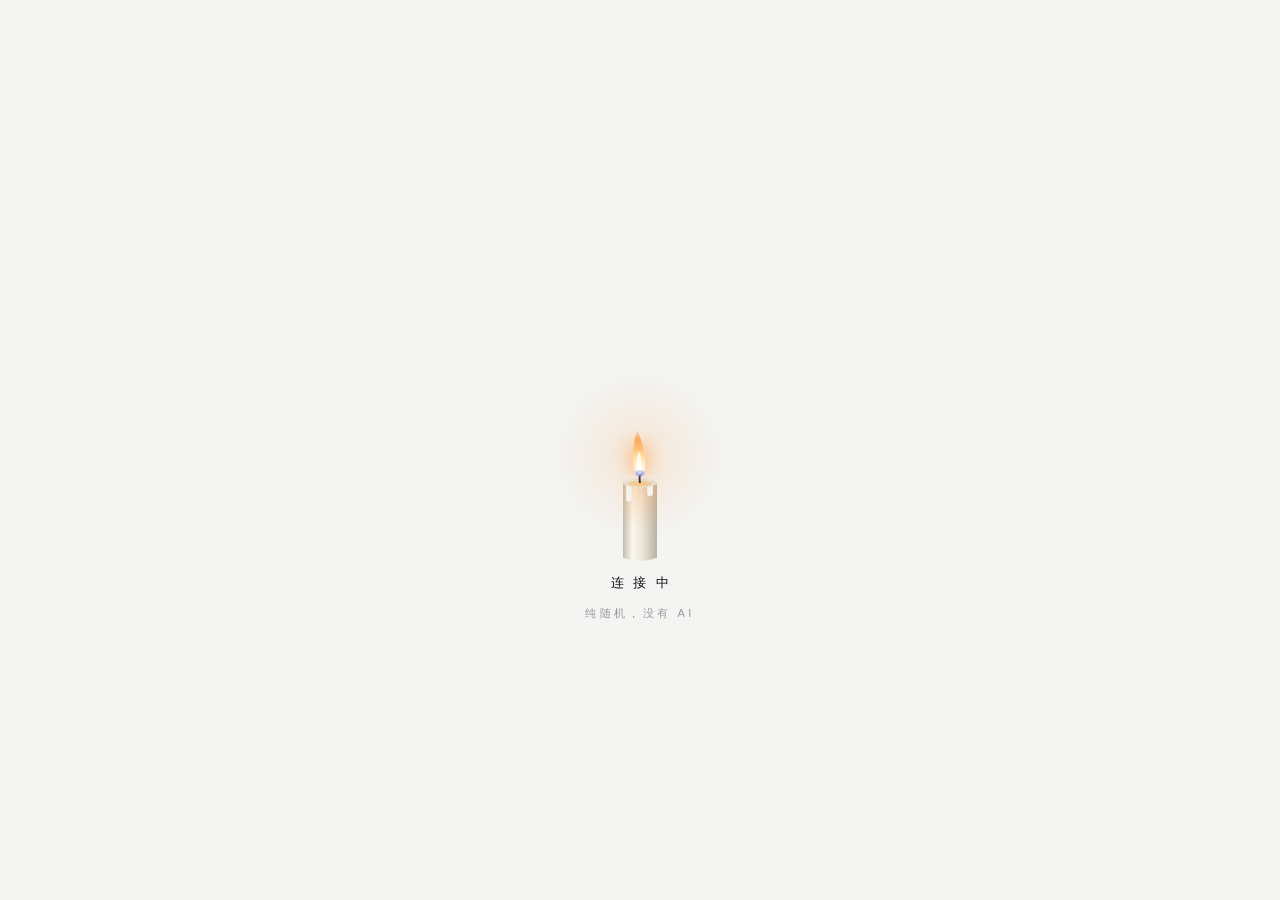
==== app/index.html @ d77e94dd "fix: 补齐 index.html 中 pageStarmap 结构并为 starmap.js 增加健壮性空值防护" ====
<!DOCTYPE html>
<html lang="zh-CN">
<head>
<meta charset="utf-8">
<meta name="viewport" content="width=device-width, initial-scale=1, viewport-fit=cover">
<meta name="theme-color" content="#f4f4f2">
<title>显影 · 传讯字卡</title>
<link rel="icon" href="data:,">
<link rel="stylesheet" href="./css/theme.css">
<link rel="stylesheet" href="./css/base.css">
<link rel="stylesheet" href="./css/anim.css">
<link rel="stylesheet" href="./css/page-decks.css">
<link rel="stylesheet" href="./css/page-settings.css">
<link rel="stylesheet" href="./css/gift-card.css">
<link rel="stylesheet" href="./css/page-chat.css">
<link rel="stylesheet" href="./css/page-starmap.css">
</head>
<body>

<canvas id="bg"></canvas>
<canvas id="dust"></canvas>
<div id="grain"></div>

<div id="app">
  <section class="page" data-page="chat" id="pageChat" tabindex="-1">
    <div class="col">
      <header class="top">
        <button class="tbtn" id="btnStarmap" type="button" aria-label="查看星图与历史">星图</button><span id="sessNo">No.----</span>
        <span class="sp"></span>
        <button class="tbtn" id="btnReveal" type="button" aria-label="按住显影" aria-pressed="false">显影</button>
        <button class="tbtn" id="btnSendAway" type="button">送走</button>
        <button class="tbtn" id="btnTheme" type="button" aria-label="切换深浅色"><i class="moon"></i></button>
        <button class="tbtn" id="btnSettings" type="button">设置</button>
      </header>
      <div class="stage">
        <div class="scroll">
          <div class="inner">
            <div class="hist" id="hist"></div>
            <div class="now" id="now">
              <div class="gaze-ripple-wrap" id="gazeRipples" aria-hidden="true">
                <div class="rip r1"></div>
                <div class="rip r2"></div>
                <div class="rip r3"></div>
              </div>
              <input class="say-in" id="say" type="text" autocomplete="off" aria-label="在板上书写">
              <div class="line" id="line"></div>
              <div class="my-draft" id="myDraft" hidden></div>
            </div>
          </div>
        </div>
        <div class="cw"><canvas id="cvCandle"></canvas></div>
      </div>
      <div class="pend" id="pend"></div>
      <div class="ctl">
        <button class="cb" id="btnPlace" type="button" disabled>放上板</button>
        <i class="sep"></i>
        <button class="cb" id="btnHand" type="button" disabled>递出</button>
      </div>
    </div>
  </section>

  <section class="page" data-page="settings" id="pageSettings" tabindex="-1" hidden>
    <div class="col">
      <header class="s-bar">
        <button class="tbtn" id="btnBack" type="button">返回</button>
        <span class="s-title">设置</span>
      </header>
      <div class="s-scroll">
        <div class="s-inner" id="settingsBody"></div>
      </div>
    </div>
  </section>

  <section class="page" data-page="decks" id="pageDecks" tabindex="-1" hidden>
    <div class="col">
      <header class="s-bar">
        <button class="tbtn" id="btnDecksBack" type="button">返回</button>
        <span class="s-title">牌堆</span>
        <span class="sp"></span>
        <button class="tbtn" id="btnDecksTheme" type="button" aria-label="切换深浅色"><i class="moon"></i></button>
      </header>
      <div class="d-scroll">
        <div class="d-inner">
          <div class="sum" id="deckSum"></div>
          <div id="deckList"></div>
        </div>
      </div>
    </div>
  </section>

  <section class="page" data-page="starmap" id="pageStarmap" tabindex="-1" hidden>
    <div class="col">
      <header class="s-bar">
        <button class="tbtn" id="btnStarmapBack" type="button">返回</button>
        <span class="s-title">星图 · 历史</span>
        <span class="sp"></span>
        <button class="tbtn" id="btnStarmapTheme" type="button" aria-label="切换深浅色"><i class="moon"></i></button>
      </header>
      <div class="starmap-stage" id="starmapStage">
        <canvas id="smCanvas" class="sm-canvas"></canvas>
        <div class="sm-empty" id="smEmpty" hidden>还没有留下历史星尘<br><small>完成一次会话并「送走」后，光点将在这里显影成星</small></div>
        <div class="sm-foot" id="smFoot">
          <div class="sm-legend">
            <span>光点大小 ＝ 消息数</span>
            <i class="sep"></i>
            <span>越亮越近</span>
          </div>
        </div>
      </div>
      <div class="sm-card" id="smCard" hidden>
        <div class="sm-ch">
          <span class="sm-cno" id="smCno">No.----</span>
          <span class="sp"></span>
          <button class="tbtn" id="smCardClose" type="button">收起</button>
        </div>
        <div class="sm-meta" id="smMeta">2026.11.26 · 14:00</div>
        <div class="sm-sub" id="smSub">共 12 段 · 字卡</div>
        <div class="sm-actions">
          <button class="cb" id="smBtnView" type="button">查看全篇</button>
          <i class="sep"></i>
          <button class="cb" id="smBtnReplay" type="button">回放重现</button>
        </div>
      </div>
    </div>
  </section>
</div>

<div class="ov" id="ovPaste" role="dialog" aria-modal="true" aria-labelledby="pTitle" hidden>
  <div class="ovc">
    <div class="ov-top">
      <span class="ov-ttl" id="pTitle">粘贴导入<small id="pDeck">· 字卡</small></span>
      <span class="ov-sp"></span>
      <button class="ov-tbtn" id="pCancel" type="button">取消</button>
    </div>
    <div class="hint">一行一张，空行忽略；也可贴 JSON</div>
    <textarea class="ta" id="pta" spellcheck="false" placeholder="把字贴在这里" aria-label="粘贴内容"></textarea>
    <div class="fb" id="pFb"></div>
    <div class="ctl">
      <button class="cb" id="pReplace" type="button" disabled>替换现有</button>
      <button class="cb solid" id="pAppend" type="button" disabled>追加</button>
    </div>
  </div>
</div>

<div class="ov" id="ovImg" role="dialog" aria-modal="true" aria-labelledby="iTitle" hidden>
  <div class="ovc">
    <div class="ov-top">
      <span class="ov-ttl" id="iTitle">选图导入<small id="iDeck">· 字卡</small></span>
      <span class="ov-sp"></span>
      <button class="ov-tbtn" id="iCancel" type="button">取消</button>
    </div>
    <div class="hint">图片只存在这台设备里</div>
    <div class="cnt"><span id="iCnt">已选 0 张</span><small>最多 60 张</small></div>
    <div class="gw"><div id="iGrid"><button class="add" id="iAdd" type="button"><span>选图</span></button></div></div>
    <div class="ctl">
      <button class="cb" id="iReplace" type="button" disabled>替换现有</button>
      <button class="cb solid" id="iAppend" type="button" disabled>追加</button>
    </div>
  </div>
</div>
<div class="ov" id="ovGift" role="dialog" aria-modal="true" aria-labelledby="gTitle" hidden>
  <div class="ovc">
    <div class="ov-top">
      <span class="ov-ttl" id="gTitle">加一张礼物<small>· 特殊卡</small></span>
      <span class="ov-sp"></span>
      <button class="ov-tbtn" id="gCancel" type="button">取消</button>
    </div>
    <div class="gscroll">
      <div class="flbl"><span>选一个图形</span><span id="gPick">已选：花束</span></div>
      <div class="igrid" id="gGrid" role="radiogroup" aria-label="礼物预设图形"></div>
      <div class="flbl"><span>名字</span><span id="gNameCnt">0 / 12</span></div>
      <input class="inp" id="gName" type="text" placeholder="花束" aria-label="礼物名字" spellcheck="false">
      <div class="flbl"><span>含义</span><span id="gMeanCnt">0 / 200</span></div>
      <textarea class="ta gift-ta" id="gMeaning" placeholder="写给这张卡的一句话" aria-label="礼物含义" spellcheck="false"></textarea>
      <div class="fsub"><span>只有你自己看得到</span></div>
      <div class="fb" id="gFb"></div>
    </div>
    <div class="ctl">
      <button class="cb solid" id="gAppend" type="button" disabled>追加</button>
    </div>
  </div>
</div><input type="file" id="iFile" accept="image/*" multiple hidden>

<div class="ov" id="ovAll" role="dialog" aria-modal="true" aria-labelledby="aTitle" hidden>
  <div class="ovc">
    <div class="ov-top">
      <span class="ov-ttl" id="aTitle">全部卡牌<small id="aDeck">· 字卡</small></span>
      <span class="ov-sp"></span>
      <button class="ov-tbtn" id="aClose" type="button">关闭</button>
    </div>
    <div class="cnt"><span id="aCnt">共 0 张</span><small>按导入顺序</small></div>
    <div class="gw" id="aList"></div>
  </div>
</div>

<div class="ov" id="ovSession" role="dialog" aria-modal="true" aria-labelledby="sessTitle" hidden>
  <div class="ovc">
    <div class="ov-top">
      <span class="ov-ttl" id="sessTitle">会话详情</span>
      <span class="ov-sp"></span>
      <button class="ov-tbtn" id="sessClose" type="button">关闭</button>
    </div>
    <div class="sess-replay-bar" id="sessReplayBar" hidden>
      <button class="sess-play-btn" id="sessPlayBtn" type="button">播放</button>
      <div class="sess-track" id="sessTrack">
        <div class="sess-fill" id="sessFill"></div>
        <div class="sess-knob" id="sessKnob"></div>
      </div>
      <span class="sess-clk" id="sessClk">00:00</span>
    </div>
    <div class="sess-body">
      <div class="sess-hist" id="sessHist"></div>
    </div>
  </div>
</div>

<div id="ritual">
  <canvas id="cvBig"></canvas>
  <div class="rt" id="rt">连接中</div>
  <div class="rs" id="rs">纯随机，没有 AI</div>
  <button class="again" id="btnAgain" type="button">再点一支蜡烛</button>
</div>

<noscript><p class="noscript">这个页面需要 JavaScript 才能运行。</p></noscript>

<script src="./js/rng.js"></script>
<script src="./js/starfield.js"></script>
<script src="./js/candle.js"></script>
<script src="./js/storage.js"></script>
<script src="./js/db.js"></script>
<script src="./js/deck-builtin.js"></script>
<script src="./js/gift-icons.js"></script>
<script src="./js/gift-card.js"></script>
<script src="./js/engine.js"></script>
<script src="./js/chat.js"></script>
<script src="./js/ui.js"></script>
<script src="./js/sfx.js"></script>
<script src="./js/decks.js"></script>
<script src="./js/settings.js"></script>
<script src="./js/starmap.js"></script>
<script src="./js/app.js"></script>
</body>
</html>
---- app/css/theme.css ----
/* 主题层：浅/深两套变量 + 毛玻璃增强（必须有实色降级）
   变量只在这里定义；组件样式只引用变量，所以切换主题不需要第二套组件 CSS。 */

:root {
  --nav-h: 12px;
  --bg: #f4f4f2;
  --ink: #121214;
  --ink2: rgba(18, 18, 20, 0.8);
  --glow: rgba(0, 0, 0, 0.26);
  --glow2: rgba(0, 0, 0, 0.11);
  --mute: rgba(18, 18, 20, 0.4);
  --hair: rgba(18, 18, 20, 0.14);
  --sans: "PingFang SC", "Hiragino Sans GB", "Noto Sans CJK SC", "Source Han Sans SC", "Microsoft YaHei", -apple-system, BlinkMacSystemFont, sans-serif;
}

html.dark {
  --bg: #0b0b0d;
  --ink: #f1f1f3;
  --ink2: rgba(241, 241, 243, 0.82);
  --glow: rgba(255, 255, 255, 0.34);
  --glow2: rgba(255, 255, 255, 0.13);
  --mute: rgba(241, 241, 243, 0.4);
  --hair: rgba(241, 241, 243, 0.16);
}

/* 内容页（设置 / 牌库）用不透明纸面：参考稿本身就是 body 底色，
   星屑只在对话页当氛围。顶栏那条实色底也因此接得上。 */
.page[data-page="settings"],
.page[data-page="decks"] { background: var(--bg); transition: background-color 0.9s; }

/* 设置页顶栏：实色底是基线，能模糊时才叠一层 */
.s-bar { background: var(--bg); }

@supports ((-webkit-backdrop-filter: blur(1px)) or (backdrop-filter: blur(1px))) {
  .s-bar {
    background: rgba(244, 244, 242, 0.78);
    -webkit-backdrop-filter: blur(18px);
    backdrop-filter: blur(18px);
  }
  html.dark .s-bar {
    background: rgba(11, 11, 13, 0.72);
  }
}
---- app/css/base.css ----
/* 显影 · 传讯字卡 · 基础层（骨骼、纸面、排版、控件）
   基线 Chrome 61：不用 flex gap、inset 简写、clamp/min/max、:is/:where/:has、aspect-ratio。
   视觉语言以 xingxie-visual-prototype-v2.html 为准：暖纸、墨、细线、宽字距、大量留白。 */

*,
*::before,
*::after { box-sizing: border-box; -webkit-tap-highlight-color: transparent; }

html, body { height: 100%; margin: 0; overflow: hidden; }

body {
  background: var(--bg);
  color: var(--ink);
  font-family: var(--sans);
  font-weight: 300;
  transition: background-color 0.9s, color 0.9s;
}

button {
  font-family: inherit;
  cursor: pointer;
  touch-action: manipulation;
  -webkit-user-select: none;
  user-select: none;
}

.hide { display: none !important; }

#bg { position: fixed; top: 0; left: 0; width: 100%; height: 100%; z-index: 0; }
#dust { position: fixed; top: 0; left: 0; z-index: 0; }
#grain { position: fixed; top: 0; left: 0; right: 0; bottom: 0; z-index: 1; pointer-events: none; }

#app { position: fixed; top: 0; left: 0; right: 0; bottom: 0; z-index: 2; }

.page { position: absolute; top: 0; left: 0; right: 0; bottom: 0; display: flex; justify-content: center; }
.page[hidden] { display: none; }

.col { width: 100%; max-width: 560px; height: 100%; display: flex; flex-direction: column; min-height: 0; }

/* 顶部一行：让出容器原生导航栏，不自己画导航 */

.top {
  display: flex;
  align-items: center;
  padding: 8px 20px 0;
  padding-top: calc(var(--nav-h) + 8px + var(--safe-area-inset-top, env(safe-area-inset-top, 0px)));
  font-size: 11.5px;
  letter-spacing: 0.22em;
  color: var(--mute);
  position: relative;
  z-index: 4;
}

.top .sp { flex: 1; }

.tbtn {
  background: none;
  border: 0;
  color: var(--ink);
  font-size: 12.5px;
  letter-spacing: 0.24em;
  padding: 10px 0 10px 18px;
  font-weight: 400;
  -webkit-touch-callout: none;
}

.tbtn:focus { outline: 1px solid var(--glow); outline-offset: 3px; }
.tbtn:focus:not(:focus-visible) { outline: none; }

.moon {
  display: inline-block;
  width: 12px;
  height: 12px;
  border-radius: 50%;
  border: 1px solid currentColor;
  vertical-align: -1px;
  background: linear-gradient(90deg, currentColor 50%, rgba(0, 0, 0, 0) 50%);
}

/* 板面 */

.stage { flex: 1; min-height: 0; position: relative; }

.cw {
  position: absolute;
  top: -6px;
  left: 50%;
  margin-left: -70px;
  width: 140px;
  height: 170px;
  z-index: 3;
  pointer-events: none;
}

.scroll {
  position: absolute;
  top: 0;
  left: 0;
  right: 0;
  bottom: 0;
  overflow-y: auto;
  overflow-x: hidden;
  -webkit-overflow-scrolling: touch;
  -webkit-mask-image: linear-gradient(to bottom, rgba(0, 0, 0, 0) 0, rgba(0, 0, 0, 0) 130px, #000 250px);
  mask-image: linear-gradient(to bottom, rgba(0, 0, 0, 0) 0, rgba(0, 0, 0, 0) 130px, #000 250px);
}

.inner { min-height: 100%; display: flex; flex-direction: column; padding: 190px 30px 0; }

.hist { margin-top: auto; }

.now { position: relative; min-height: 140px; padding: 22px 0 16vh; text-align: center; }

.line {
  font-size: 23px;
  line-height: 1.75;
  letter-spacing: 0.06em;
  min-height: 1.75em;
  white-space: pre-wrap;
  word-break: break-word;
}

.ph { font-size: 13.5px; letter-spacing: 0.42em; color: var(--mute); }

.pend { height: 18px; text-align: center; font-size: 11px; letter-spacing: 0.26em; color: var(--mute); }

.ctl {
  display: flex;
  justify-content: center;
  align-items: center;
  padding: 4px 0 16px;
  padding-bottom: calc(16px + var(--safe-area-inset-bottom, env(safe-area-inset-bottom, 0px)));
}

.cb {
  background: none;
  border: 0;
  color: var(--ink);
  font-size: 14px;
  letter-spacing: 0.46em;
  padding: 12px 20px 12px 26px;
  font-weight: 400;
  transition: opacity 0.5s;
}

.cb:disabled { opacity: 0.24; cursor: default; }
.cb:focus { outline: 1px solid var(--glow); outline-offset: 2px; }
.cb:focus:not(:focus-visible) { outline: none; }

.sep { display: block; width: 1px; height: 14px; background: var(--hair); }

/* 全站按钮与交互反馈（物理微下压 + 弹性回弹） */
button, .tbtn, .cb, .step__btn, .sw, .s-item, .d-btn, .ov-btn, .hold-btn {
  transition: transform 0.12s cubic-bezier(0.2, 0.7, 0.2, 1), opacity 0.2s, background-color 0.2s, color 0.2s;
  will-change: transform;
}

button:active:not(:disabled),
.tbtn:active:not(:disabled),
.cb:active:not(:disabled),
.step__btn:active:not(:disabled),
.ov-btn:active:not(:disabled),
.sw:active {
  transform: scale(0.93);
  opacity: 0.72;
}

/* 按钮步骤引导呼吸微光 */
.cb.guide-place {
  animation: guidePulse 2s ease-in-out infinite;
}
.cb.guide-hand {
  animation: guideHandPulse 2s ease-in-out infinite;
}

@keyframes guidePulse {
  0%, 100% { opacity: 0.85; transform: scale(1); }
  50% { opacity: 1; transform: scale(1.04); text-shadow: 0 0 10px var(--glow); }
}

@keyframes guideHandPulse {
  0%, 100% { opacity: 0.85; transform: scale(1); }
  50% { opacity: 1; transform: scale(1.05); text-shadow: 0 0 12px var(--glow), 0 0 24px var(--glow2); }
}

/* 设置页 */

.s-bar {
  display: flex;
  align-items: center;
  position: relative;
  z-index: 2;
  padding: 8px 20px 10px;
  padding-top: calc(var(--nav-h) + 8px + var(--safe-area-inset-top, env(safe-area-inset-top, 0px)));
  border-bottom: 1px solid var(--hair);
  background: var(--bg);
  transition: background-color 0.9s;
}

.s-bar .tbtn { padding: 8px 0 8px 0; letter-spacing: 0.24em; }

.s-title {
  position: absolute;
  left: 0;
  right: 0;
  text-align: center;
  font-size: 11.5px;
  letter-spacing: 0.3em;
  color: var(--mute);
  pointer-events: none;
}

.s-scroll { flex: 1; min-height: 0; overflow-y: auto; overflow-x: hidden; -webkit-overflow-scrolling: touch; }

.s-inner {
  padding: 20px 24px 40px;
  padding-bottom: calc(40px + var(--safe-area-inset-bottom, env(safe-area-inset-bottom, 0px)));
  max-width: 560px;
  margin: 0 auto;
}

.group { margin-bottom: 24px; }

.group h4 {
  margin: 0 0 4px;
  font-size: 11.5px;
  font-weight: 400;
  letter-spacing: 0.3em;
  color: var(--mute);
}

.row {
  display: flex;
  align-items: center;
  justify-content: space-between;
  padding: 14px 0;
  border-top: 1px solid var(--hair);
  font-size: 13.5px;
  letter-spacing: 0.06em;
}

.row:first-of-type { border-top: 0; }

.row__label { flex: 1 1 auto; min-width: 0; padding-right: 14px; }

.row small {
  display: block;
  margin-top: 3px;
  font-size: 10.5px;
  line-height: 1.7;
  letter-spacing: 0.04em;
  color: var(--mute);
}

.sw {
  position: relative;
  display: block;
  width: 36px;
  height: 20px;
  padding: 0;
  border-radius: 10px;
  border: 1px solid var(--ink);
  background: none;
  flex: 0 0 36px;
}

.sw::after {
  content: "";
  position: absolute;
  top: 3px;
  left: 3px;
  width: 12px;
  height: 12px;
  border-radius: 50%;
  background: var(--ink);
  transition: transform 0.3s;
}

.sw[aria-checked="true"] { background: var(--ink); }
.sw[aria-checked="true"]::after { background: var(--bg); transform: translateX(16px); }

.sw:focus { outline: 1px solid var(--glow); outline-offset: 3px; }

.segc { display: flex; }

.segc button {
  background: none;
  border: 1px solid var(--hair);
  color: var(--mute);
  font-size: 12px;
  padding: 6px 12px;
  margin-left: -1px;
  letter-spacing: 0.1em;
  transition: background-color 0.3s, color 0.3s, border-color 0.3s;
}

.segc button:first-child { margin-left: 0; }
.segc button.on { color: var(--bg); background: var(--ink); border-color: var(--ink); }

.lnk {
  background: none;
  border: 0;
  color: var(--ink);
  font-size: 13px;
  letter-spacing: 0.2em;
  padding: 6px 0;
  text-decoration: underline;
  text-decoration-color: var(--hair);
}

.info {
  margin-top: 16px;
  font-size: 11px;
  line-height: 1.85;
  letter-spacing: 0.04em;
  color: var(--mute);
}

.info b { font-weight: 400; color: var(--ink2); }

/* 开场仪式 */

#ritual {
  position: fixed;
  top: 0;
  left: 0;
  right: 0;
  bottom: 0;
  z-index: 50;
  display: flex;
  flex-direction: column;
  align-items: center;
  justify-content: center;
  background: var(--bg);
  transition: opacity 1.3s, background-color 0.9s;
}

#ritual.gone2 { opacity: 0; pointer-events: none; }

.rt { margin-top: 6px; font-size: 13px; letter-spacing: 0.7em; padding-left: 0.7em; color: var(--ink); }

/* 已送走（P2-8）：还是这块覆盖层，只是另一种状态。
   烛火先灭、烟飘一会儿，字再浮出来，最后才给「再点一支蜡烛」。 */
#ritual.closing .rt { animation: none; opacity: 0; transition: opacity 1.2s; }
#ritual.closing.shown .rt { opacity: 1; }

#ritual.closing .rs { opacity: 0; transition: opacity 1.2s 0.36s; }
#ritual.closing.shown .rs { opacity: 1; }

#ritual .again {
  display: none;
  margin-top: 42px;
  background: none;
  border: 0;
  color: var(--ink);
  font-size: 12.5px;
  letter-spacing: 0.46em;
  padding: 8px 0 8px 0.46em;
  opacity: 0;
  transition: opacity 1.1s;
  -webkit-tap-highlight-color: transparent;
  -webkit-touch-callout: none;
}

#ritual.closing .again { display: inline-block; pointer-events: none; }
#ritual.closing.shown .again { opacity: 1; pointer-events: auto; }

#ritual .again:focus { outline: 1px solid var(--mute); outline-offset: 4px; }
#ritual .again:focus:not(:focus-visible) { outline: none; }
.rs { margin-top: 14px; font-size: 11px; letter-spacing: 0.3em; color: var(--mute); min-height: 1em; }
.noscript { position: relative; z-index: 60; margin: 80px auto; max-width: 420px; padding: 16px 18px; border: 1px solid var(--hair); font-size: 13px; color: var(--ink2); }

.num-like { font-size: 12.5px; letter-spacing: 0.16em; color: var(--mute); font-variant-numeric: tabular-nums; }
/* ---------- 显示偏好钩子（P3） ----------
   html 上挂着 .fade 与 data-speed（见 app.js applyPrefs），对话页渲染历史段落时按这两个值褪色。
   M3 接线前这里没有节点会命中：先把"设置"变成文档上可读的事实，别等做对话页时再回头改设置层。 */
html[data-speed="1"] { --fade-dur: 2.4s; }
html[data-speed="2"] { --fade-dur: 1.4s; }
html[data-speed="3"] { --fade-dur: 0.8s; }

html.fade .hist .seg {
  opacity: 0.6;
  transition: opacity var(--fade-dur, 1.4s) linear;
}
---- app/css/anim.css ----
/* 动效层
   M1 只用到：开场文字的呼吸、设置分组的淡入。
   落卡、解码、褪色、火焰抖动在 M3/M4 随对话页一起进来；烛焰本身是 Canvas 噪声，不用这里的关键帧。 */

@keyframes rtPulse {
  0%, 100% { opacity: 0.55; }
  50% { opacity: 1; }
}

@keyframes fadeUp {
  from { opacity: 0; transform: translateY(6px); }
  to { opacity: 1; transform: translateY(0); }
}

.rt { animation: rtPulse 2.6s ease-in-out infinite; }
.group { animation: fadeUp 0.5s ease both; }
.group:nth-of-type(2) { animation-delay: 0.06s; }
.group:nth-of-type(3) { animation-delay: 0.12s; }
.group:nth-of-type(4) { animation-delay: 0.18s; }

/* 双开关：系统偏好 或 界面里的“减少动效” */
@media (prefers-reduced-motion: reduce) {
  *, *::before, *::after {
    animation-duration: 0.001s !important;
    animation-iteration-count: 1 !important;
    transition-duration: 0.001s !important;
  }
}

html.rm *, html.rm *::before, html.rm *::after {
  animation-duration: 0.001s !important;
  animation-iteration-count: 1 !important;
  transition-duration: 0.001s !important;
}
---- app/css/page-decks.css ----
/* 牌库页（视觉照着 F:\参考html\decks.html 落）
   基线 Chrome 61：不用 flex gap、inset 简写、clamp；毛玻璃只在 @supports 里加。
   只放这个页面的样式；纸面与控件变量在 theme.css / base.css。 */

.d-scroll {
  flex: 1;
  min-height: 0;
  overflow-y: auto;
  overflow-x: hidden;
  -webkit-overflow-scrolling: touch;
}

.d-inner {
  max-width: 560px;
  margin: 0 auto;
  padding: 20px 24px 40px;
  padding-bottom: calc(40px + var(--safe-area-inset-bottom, env(safe-area-inset-bottom, 0px)));
}

.sum { margin: 10px 0 18px; font-size: 11.5px; letter-spacing: 0.3em; color: var(--mute); }

.dk {
  border: 1px solid var(--hair);
  border-radius: 4px;
  padding: 22px 20px 6px;
  margin-bottom: 18px;
  background: var(--bg);
  box-shadow: 0 6px 18px var(--glow2);
}

.dh { display: flex; align-items: baseline; }

.dn { font-size: 15px; letter-spacing: 0.3em; font-weight: 400; }

.dm { margin-left: auto; font-size: 11px; letter-spacing: 0.2em; color: var(--mute); white-space: nowrap; }

.isep { display: inline-block; width: 1px; height: 10px; background: var(--hair); margin: 0 12px; vertical-align: -1px; }

.th { min-height: 50px; padding: 13px 0 12px; display: flex; align-items: center; flex-wrap: wrap; }

/* 卡片预览是"索引"不是正文：字号压到 13px，去掉那圈光晕，只留一点字色差。
   17px 的正文视觉（对话页 .line）放在这里会把整张卡撑脏。 */
.mw {
  display: inline-block;
  margin-right: 1.15em;
  font-size: 13px;
  line-height: 2;
  letter-spacing: 0.08em;
  color: var(--ink2);
}

.mw.sp::before {
  content: "";
  display: inline-block;
  width: 4px;
  height: 4px;
  margin-right: 0.5em;
  vertical-align: 0.28em;
  border-radius: 50%;
  border: 1px solid currentColor;
}

.mi { display: inline-block; width: 48px; height: 48px; border-radius: 3px; border: 1px solid var(--hair); margin-right: 10px; vertical-align: top; object-fit: cover; background: var(--bg); }

.mt {
  position: relative;
  display: inline-block;
  width: 40px;
  height: 62px;
  margin-right: 10px;
  border: 1px solid var(--hair);
  border-radius: 3px;
  background: var(--bg);
  box-shadow: 0 0 14px var(--glow2);
  vertical-align: top;
}

.mt .n { position: absolute; top: 6px; left: 0; right: 0; text-align: center; font-size: 8px; letter-spacing: 0.2em; color: var(--mute); }
.mt .m { position: absolute; top: 24px; left: 0; right: 0; text-align: center; font-size: 11px; letter-spacing: 0.06em; color: var(--ink2); text-shadow: 0 0 8px var(--glow); }
.mt .p { position: absolute; bottom: 4px; left: 0; right: 0; text-align: center; font-size: 7.5px; letter-spacing: 0.3em; color: var(--mute); }

.mt.back {
  background: repeating-linear-gradient(135deg, var(--hair), var(--hair) 1px, rgba(0, 0, 0, 0) 1px, rgba(0, 0, 0, 0) 6px), var(--bg);
}

.emp { font-size: 12px; letter-spacing: 0.2em; color: var(--mute); line-height: 1.9; }

.d-note { margin: 6px 0 0; font-size: 11px; line-height: 1.8; letter-spacing: 0.04em; color: var(--mute); }

.da { display: flex; align-items: center; border-top: 1px solid var(--hair); }

.ab { background: none; border: 0; font-size: 12px; letter-spacing: 0.24em; padding: 14px 0; font-weight: 400; color: var(--ink); transition: opacity 0.5s; }
.ab:disabled { opacity: 0.24; cursor: default; }
.da .ab.r { margin-left: auto; }
.ab:focus { outline: 1px solid var(--mute); outline-offset: 3px; }
.ab:focus:not(:focus-visible) { outline: none; }

.sep { display: block; width: 1px; height: 14px; background: var(--hair); margin: 0 14px; }

/* 全屏覆盖层 */

.ov {
  position: fixed;
  top: 0;
  left: 0;
  right: 0;
  bottom: 0;
  z-index: 40;
  display: flex;
  justify-content: center;
  background: var(--bg);
  animation: ovIn 0.42s cubic-bezier(0.2, 0.7, 0.2, 1) both;
}

.ov[hidden] { display: none; }

@keyframes ovIn {
  from { opacity: 0; transform: translateY(18px); }
  to { opacity: 1; transform: none; }
}

.ovc { width: 100%; max-width: 560px; height: 100%; padding: 0 24px; display: flex; flex-direction: column; min-height: 0; }

.ov-top {
  display: flex;
  align-items: center;
  padding: 8px 0 10px;
  padding-top: calc(var(--nav-h) + 8px + var(--safe-area-inset-top, env(safe-area-inset-top, 0px)));
}

.ov-ttl { font-size: 13px; letter-spacing: 0.6em; font-weight: 400; }
.ov-ttl small { font-size: 11px; letter-spacing: 0.3em; color: var(--mute); font-weight: 300; margin-left: 4px; }

.ov-sp { flex: 1; }

.ov-tbtn { background: none; border: 0; font-size: 12.5px; letter-spacing: 0.24em; padding: 10px 0 10px 18px; font-weight: 400; color: var(--ink); }
.ov-tbtn:focus { outline: 1px solid var(--mute); outline-offset: 3px; }
.ov-tbtn:focus:not(:focus-visible) { outline: none; }

.hint { margin: 18px 0 14px; font-size: 12px; letter-spacing: 0.3em; color: var(--mute); }

.ta {
  flex: 1;
  min-height: 0;
  width: 100%;
  display: block;
  resize: none;
  border: 1px solid var(--hair);
  border-radius: 4px;
  background: rgba(0, 0, 0, 0);
  color: var(--ink);
  font-family: var(--sans);
  font-weight: 300;
  font-size: 16px;
  line-height: 1.85;
  letter-spacing: 0.06em;
  padding: 14px 16px;
  outline: none;
  -webkit-appearance: none;
  transition: border-color 0.6s;
}

.ta:focus { border-color: var(--mute); }
.ta::placeholder { color: var(--mute); letter-spacing: 0.3em; }

.fb { display: flex; align-items: center; min-height: 44px; font-size: 11px; letter-spacing: 0.26em; color: var(--ink2); white-space: nowrap; overflow: hidden; }
.fb .sep { margin: 0 12px; }
.fb .q { color: var(--mute); }

.ctl { display: flex; align-items: center; padding: 8px 0 18px; padding-bottom: calc(18px + var(--safe-area-inset-bottom, env(safe-area-inset-bottom, 0px))); }

.cb { flex: 1; height: 48px; font-size: 13px; letter-spacing: 0.46em; padding-left: 0.46em; font-weight: 400; color: var(--ink); border-radius: 3px; transition: opacity 0.5s; background: none; border: 0; }
.cb.solid { margin-left: 14px; background: var(--ink); color: var(--bg); }
.cb:disabled { opacity: 0.24; cursor: default; }
.cb:focus { outline: 1px solid var(--mute); outline-offset: 3px; }
.cb:focus:not(:focus-visible) { outline: none; }

/* 选图 */

.cnt { display: flex; align-items: baseline; margin-bottom: 16px; font-size: 12px; letter-spacing: 0.26em; }
.cnt small { margin-left: auto; font-size: 10.5px; letter-spacing: 0.2em; color: var(--mute); }

.gw { flex: 1; min-height: 0; overflow-y: auto; -webkit-overflow-scrolling: touch; padding-top: 8px; margin-right: -8px; }

.im, .add {
  position: relative;
  display: inline-block;
  width: 76px;
  height: 76px;
  margin: 0 8px 8px 0;
  border-radius: 3px;
  border: 1px solid var(--hair);
  vertical-align: top;
  background: var(--bg);
}

.im img { display: block; width: 100%; height: 100%; object-fit: cover; border-radius: 2px; }

.im.mat { animation: mat 1.1s cubic-bezier(0.2, 0.7, 0.2, 1); }
.im.gone { animation: gone 0.65s ease-in forwards; }

@keyframes mat {
  0% { opacity: 0; transform: scale(1.12); -webkit-filter: blur(10px); filter: blur(10px); }
  100% { opacity: 1; transform: none; -webkit-filter: blur(0); filter: blur(0); }
}

@keyframes gone {
  to { opacity: 0; transform: scale(1.14); -webkit-filter: blur(12px); filter: blur(12px); }
}

.x { position: absolute; top: -8px; right: -8px; width: 20px; height: 20px; border-radius: 50%; background: var(--ink); box-shadow: 0 6px 18px var(--glow2); border: 0; }
.x::before, .x::after { content: ""; position: absolute; top: 9.5px; left: 5px; width: 10px; height: 1px; background: var(--bg); transform: rotate(45deg); }
.x::after { transform: rotate(-45deg); }
.x:focus { outline: 1px solid var(--mute); outline-offset: 2px; }

.add { color: var(--mute); background: none; }
.add::before, .add::after { content: ""; position: absolute; top: 26px; left: 37px; width: 1px; height: 14px; background: currentColor; }
.add::after { top: 32.5px; left: 30.5px; width: 14px; height: 1px; }
.add span { position: absolute; bottom: 9px; left: 0; right: 0; text-align: center; font-size: 9.5px; letter-spacing: 0.3em; padding-left: 0.3em; }
.add:focus { outline: 1px solid var(--mute); outline-offset: 3px; }
/* 牌库页顶栏：返回 + 居中标题 + 主题 */
.s-bar .sp { flex: 1; }

/* 「全部」卡牌列表 */

.more {
  margin-left: 12px;
  padding: 4px 0;
  border: 0;
  border-bottom: 1px solid var(--hair);
  background: none;
  color: var(--ink2);
  font-size: 10.5px;
  letter-spacing: 0.24em;
  transition: border-color 0.4s, color 0.4s;
}

.more:disabled { opacity: 0.24; cursor: default; border-bottom-color: transparent; }

.more:focus { outline: 1px solid var(--mute); outline-offset: 3px; }
.more:focus:not(:focus-visible) { outline: none; }

.ac {
  display: flex;
  align-items: center;
  padding: 12px 0;
  border-top: 1px solid var(--hair);
  font-size: 14px;
  letter-spacing: 0.06em;
}

.ac:first-child { border-top: 0; }

.ac__i {
  width: 56px;
  height: 56px;
  margin-right: 14px;
  border-radius: 3px;
  border: 1px solid var(--hair);
  background: var(--bg);
  object-fit: cover;
  flex: 0 0 56px;
}

.ac__n { flex: 0 0 62px; font-size: 10.5px; letter-spacing: 0.18em; color: var(--mute); }
.ac__m { flex: 0 0 88px; font-size: 14px; letter-spacing: 0.1em; }
.ac__p { flex: 1; font-size: 11.5px; line-height: 1.7; letter-spacing: 0.04em; color: var(--mute); }
.ac__t { flex: 1; min-width: 0; line-height: 1.7; word-break: break-word; }
/* ---------- 礼物（特殊卡的第三种卡片）----------
   卡面预览 24×24、弹层选择格 56×56（图形 28）、全部列表 40×40。
   图形是内联 SVG（currentColor），深浅色自动跟着走，不额外发请求。 */

.mg { display: inline-block; width: 24px; height: 24px; margin-right: 12px; vertical-align: middle; color: var(--ink2); }
.mg svg { width: 24px; height: 24px; display: block; }

/* overflow-x 必须显式 hidden：只写 overflow-y:auto 时浏览器会把另一轴变成 auto，
   .igrid 的 -5px 外边距于是撑出一条横向滚动条（就是弹层底部那条灰杠）。 */
.gscroll { flex: 1; min-height: 0; overflow-y: auto; overflow-x: hidden; -webkit-overflow-scrolling: touch; }

.igrid { display: flex; flex-wrap: wrap; margin: 0 -5px 2px; }

.icell {
  width: 56px;
  height: 56px;
  margin: 0 5px 10px;
  padding: 0;
  display: flex;
  align-items: center;
  justify-content: center;
  border: 1px solid var(--hair);
  border-radius: 3px;
  background: none;
  color: var(--ink2);
  transition: border-color 0.3s, color 0.3s;
}

.icell svg { width: 28px; height: 28px; display: block; }
.icell.on { border-color: var(--ink); color: var(--ink); }
.icell:focus { outline: 1px solid var(--mute); outline-offset: 2px; }
.icell:focus:not(:focus-visible) { outline: none; }

.flbl {
  display: flex;
  justify-content: space-between;
  margin: 16px 0 8px;
  font-size: 11px;
  letter-spacing: 0.3em;
  color: var(--mute);
}

.inp {
  display: block;
  width: 100%;
  border: 1px solid var(--hair);
  border-radius: 4px;
  background: none;
  color: var(--ink);
  font-family: var(--sans);
  font-weight: 300;
  font-size: 16px;
  letter-spacing: 0.06em;
  padding: 12px 14px;
  outline: none;
  -webkit-appearance: none;
  transition: border-color 0.5s;
}

.inp:focus { border-color: var(--mute); }
.inp::placeholder { color: var(--mute); letter-spacing: 0.3em; }

.ta.gift-ta { flex: 0 0 auto; height: 116px; }

.fsub { display: flex; justify-content: space-between; margin-top: 6px; font-size: 10.5px; letter-spacing: 0.06em; color: var(--mute); }

/* 全部列表里的礼物条目 */
.ac__i.gift { display: flex; align-items: center; justify-content: center; color: var(--ink2); border-color: rgba(0, 0, 0, 0); background: none; }
.ac__i.gift svg { width: 40px; height: 40px; display: block; }
.ac__g { flex: 1; min-width: 0; display: flex; flex-direction: column; }
.ac__gn { font-size: 14px; line-height: 1.7; letter-spacing: 0.08em; }
.ac__g .ac__p { flex: 0 0 auto; margin-top: 2px; }

/* 特殊卡操作行多了「加礼物」，320 宽下自然折行，别硬挤 */
.da { flex-wrap: wrap; }
.ab.del { color: #d9534f; margin-left: auto; }
html.dark .ab.del { color: #ff6b6b; }

.btn-new-deck {
  width: 100%;
  padding: 16px;
  border: 1px dashed var(--hair);
  border-radius: 4px;
  background: none;
  font-size: 13px;
  letter-spacing: 0.28em;
  color: var(--mute);
  cursor: pointer;
  margin-top: 10px;
  margin-bottom: 24px;
  transition: all 0.3s;
}

.btn-new-deck:hover, .btn-new-deck:active {
  color: var(--ink);
  border-color: var(--ink);
  background: var(--glow2);
}
---- app/css/page-settings.css ----
/* 设置页（P3）
   视觉照着 F:\参考html\settings.html 落：分节小标 + hair 横线的行 + 右对齐的控件。
   基线 Chrome 61：不用 flex gap / inset 简写 / clamp；毛玻璃只在 @supports 里增强，必须有实色降级。
   只放这个页面的样式；纸面、控件、变量在 theme.css / base.css。 */

/* 行组：组底一条 hair，行与行之间靠 .row 自己的 border-top */
.rows { border-bottom: 1px solid var(--hair); }

/* 可点的行（牌堆三行）：div 冒充按钮，所以按钮该有的重置自己来 */
.row--tap {
  cursor: pointer;
  -webkit-tap-highlight-color: transparent;
  transition: opacity 0.35s;
}

.row--tap:active { opacity: 0.55; }

.row--tap:focus { outline: 1px solid var(--mute); outline-offset: 2px; }
.row--tap:focus:not(:focus-visible) { outline: none; }

.row__go {
  flex: 0 0 auto;
  font-size: 12px;
  letter-spacing: 0.24em;
  color: var(--ink2);
  padding-top: 1px;
}

/* 危险操作那一行：文案压暗，按钮不抢眼 */
.row.danger .row__label { color: var(--mute); }
.row.danger .row__label small { color: var(--mute); }

/* 折叠（P3 用不到，语气节等 M3；先备好，别到用时再写一份） */
.fold__head {
  display: flex;
  align-items: center;
  justify-content: space-between;
  padding: 14px 0;
  border-top: 1px solid var(--hair);
  font-size: 13.5px;
  letter-spacing: 0.06em;
}

.fold__panel { height: 0; overflow: hidden; transition: height 0.7s cubic-bezier(0.2, 0.7, 0.2, 1); }
.fold__in { padding-top: 2px; }

/* 折叠头里的说明：.row small 只管 .row，折叠头不是 .row，这里补一份 */
.fold__head .row__label small {
  display: block;
  margin-top: 3px;
  font-size: 10.5px;
  line-height: 1.7;
  letter-spacing: 0.04em;
  color: var(--mute);
}

/* 关于：排版克制到像一张说明书 */
.about { padding: 26px 0 10px; text-align: center; }

.about div {
  font-size: 11px;
  line-height: 2.2;
  letter-spacing: 0.16em;
  color: var(--mute);
}

.about .v { font-size: 12px; letter-spacing: 0.34em; color: var(--ink2); }

/* 副标题：品类 + 英文，小一号，跟在主名下面 */
.about .sub {
  margin-top: 5px;
  font-size: 9.5px;
  letter-spacing: 0.26em;
  color: var(--mute);
}

.about .note {
  margin: 18px 0 0;
  font-size: 10.5px;
  line-height: 1.9;
  letter-spacing: 0.05em;
  color: var(--mute);
}

/* ---------- 按住确认：底部弹层 ----------
   实色降级在前，毛玻璃只在支持时增强；进度条 1.2s 走满，松手才生效。 */

.hk {
  position: fixed;
  top: 0;
  left: 0;
  right: 0;
  bottom: 0;
  z-index: 60;
  visibility: hidden;
  transition: visibility 0s 0.7s;
}

.hk.on { visibility: visible; transition: visibility 0s; }

.hk__scrim {
  position: absolute;
  top: 0;
  left: 0;
  right: 0;
  bottom: 0;
  background: var(--bg);
  opacity: 0;
  transition: opacity 0.6s cubic-bezier(0.2, 0.7, 0.2, 1);
}

.hk.on .hk__scrim { opacity: 0.88; }

@supports ((-webkit-backdrop-filter: blur(1px)) or (backdrop-filter: blur(1px))) {
  .hk__scrim {
    background: rgba(244, 244, 242, 0.55);
    -webkit-backdrop-filter: blur(10px);
    backdrop-filter: blur(10px);
  }

  html.dark .hk__scrim { background: rgba(11, 11, 13, 0.55); }
  .hk.on .hk__scrim { opacity: 1; }
}

.hk__pn {
  position: absolute;
  left: 0;
  right: 0;
  bottom: 0;
  max-width: 560px;
  margin: 0 auto;
  padding: 30px 24px 20px;
  padding-bottom: calc(20px + var(--safe-area-inset-bottom, env(safe-area-inset-bottom, 0px)));
  background: var(--bg);
  border-top: 1px solid var(--hair);
  box-shadow: 0 -6px 18px var(--glow2);
  transform: translateY(105%);
  transition: transform 0.62s cubic-bezier(0.2, 0.7, 0.2, 1);
}

.hk.on .hk__pn { transform: none; }

.hk__t { font-size: 13px; letter-spacing: 0.5em; font-weight: 400; }

.hk__b {
  margin: 16px 0 26px;
  font-size: 14.5px;
  line-height: 1.85;
  letter-spacing: 0.06em;
  color: var(--ink2);
}

.hk__hold {
  display: block;
  width: 100%;
  height: 50px;
  border: 0;
  border-radius: 3px;
  background: var(--ink);
  color: var(--bg);
  font-size: 13px;
  letter-spacing: 0.46em;
  padding-left: 0.46em;
  font-weight: 400;
  -webkit-touch-callout: none;
  touch-action: none;
}

.hk__hold:disabled { opacity: 0.6; }

.hk__bar {
  position: relative;
  height: 1px;
  margin-top: 10px;
  background: var(--hair);
  overflow: hidden;
}

.hk__bar i {
  position: absolute;
  top: 0;
  left: 0;
  right: 0;
  bottom: 0;
  background: var(--ink);
  transform: scaleX(0);
  transform-origin: 0 50%;
}

.hk__h {
  min-height: 1em;
  margin-top: 8px;
  font-size: 10.5px;
  letter-spacing: 0.2em;
  color: var(--mute);
  text-align: center;
}

.hk__cancel {
  display: block;
  margin: 8px auto 0;
  padding: 12px 20px 12px 26px;
  border: 0;
  background: none;
  color: var(--ink);
  font-size: 14px;
  letter-spacing: 0.46em;
  font-weight: 400;
}

.hk__cancel:focus { outline: 1px solid var(--mute); outline-offset: 2px; }
.hk__cancel:focus:not(:focus-visible) { outline: none; }
/* ---------- 步进器（连接 / 语气两节） ----------
   纯文字按钮的「− 值 ＋」；值用等宽数字，免得加减时左右跳。 */

.stp { display: flex; align-items: center; flex: 0 0 auto; }

.stp__b {
  background: none;
  border: 0;
  padding: 4px 10px;
  color: var(--ink);
  font-size: 15px;
  line-height: 1;
  -webkit-tap-highlight-color: transparent;
}

.stp__b:disabled { color: var(--mute); opacity: 0.45; }

.stp__b:focus { outline: 1px solid var(--mute); outline-offset: 2px; }
.stp__b:focus:not(:focus-visible) { outline: none; }

.stp__v {
  min-width: 46px;
  text-align: center;
  font-size: 12.5px;
  letter-spacing: 0.1em;
  color: var(--ink2);
  font-variant-numeric: tabular-nums;
}


/* 语气节的提示行：只在越界时出现，别一直占着 */
.tone-note {
  padding: 10px 0 0;
  font-size: 10.5px;
  line-height: 1.7;
  letter-spacing: 0.04em;
  color: var(--mute);
}

.tone-note:empty { display: none; }
/* ---------- 心电/声波区间滑块 ---------- */

.wave-row {
  display: flex;
  flex-direction: column;
  align-items: stretch;
  padding: 16px 0 20px;
}

.wave-box {
  width: 100%;
  margin-top: 10px;
}

.wave-badge {
  font-size: 11.5px;
  letter-spacing: 0.18em;
  color: var(--mute);
  margin-bottom: 8px;
  text-align: right;
}

.wave-badge .wv-val {
  color: var(--ink);
  font-weight: 500;
  margin: 0 3px;
}

.wave-track {
  position: relative;
  width: 100%;
  height: 48px;
  background: rgba(18, 18, 20, 0.03);
  border-radius: 6px;
  border: 1px solid var(--hair);
  cursor: pointer;
  touch-action: none;
  overflow: visible;
}

html.dark .wave-track {
  background: rgba(255, 255, 255, 0.02);
}

.wave-cv {
  width: 100%;
  height: 100%;
  display: block;
  pointer-events: none;
}

.wave-fill {
  position: absolute;
  top: 0;
  bottom: 0;
  background: rgba(217, 154, 38, 0.12);
  pointer-events: none;
  border-left: 1px solid rgba(217, 154, 38, 0.5);
  border-right: 1px solid rgba(217, 154, 38, 0.5);
}

html.dark .wave-fill {
  background: rgba(255, 209, 102, 0.15);
  border-color: rgba(255, 209, 102, 0.6);
}

.wave-thumb {
  position: absolute;
  top: 50%;
  width: 18px;
  height: 32px;
  margin-top: -16px;
  margin-left: -9px;
  border-radius: 4px;
  background: var(--ink);
  box-shadow: 0 0 10px var(--glow2);
  cursor: ew-resize;
  touch-action: none;
  transition: transform 0.15s;
  z-index: 5;
}

.wave-thumb:hover, .wave-thumb:active {
  transform: scale(1.15);
}

.wave-thumb::after {
  content: "";
  position: absolute;
  top: 8px;
  bottom: 8px;
  left: 8px;
  width: 2px;
  background: var(--bg);
  border-radius: 1px;
}

.wave-ticks {
  display: flex;
  justify-content: space-between;
  margin-top: 6px;
  font-size: 9.5px;
  letter-spacing: 0.18em;
  color: var(--mute);
}
---- app/css/gift-card.css ----
/* 礼物卡片（对话页用）——规格照参考稿 gift-mock.html 的 D 段：
   75×75 正方卡面（≈4.4 × 17px）、正面 30×30 图形 + 名字、背面顶部小字名字 + 含义（超出淡出）、
   0.7s 绕 Y 轴翻面、一次只翻一张、减少动效（系统 prefers-reduced-motion 或 html.rm）时不翻转直接换面。
   只放这张卡；挂在哪、什么时候用由对话页决定。 */

.gcard {
  position: relative;
  display: inline-block;
  width: 75px;
  height: 75px;
  margin: 6px 0.38em;
  vertical-align: middle;
  -webkit-perspective: 600px;
  perspective: 600px;
  cursor: pointer;
  -webkit-user-select: none;
  user-select: none;
  -webkit-tap-highlight-color: transparent;
}

.gcard-in {
  position: absolute;
  top: 0;
  left: 0;
  right: 0;
  bottom: 0;
  -webkit-transform-style: preserve-3d;
  transform-style: preserve-3d;
  transition: transform 0.7s cubic-bezier(0.2, 0.7, 0.2, 1);
}

.gcard.flipped .gcard-in {
  -webkit-transform: rotateY(180deg);
  transform: rotateY(180deg);
}

.gcard:focus { outline: 1px solid var(--mute); outline-offset: 3px; }
.gcard:focus:not(:focus-visible) { outline: none; }

.gf, .gb {
  position: absolute;
  top: 0;
  left: 0;
  right: 0;
  bottom: 0;
  border-radius: 4px;
  border: 1px solid var(--hair);
  overflow: hidden;
  -webkit-backface-visibility: hidden;
  backface-visibility: hidden;
  background: var(--bg);
  box-shadow: 0 6px 18px var(--glow2);
}

/* 正面 */
.gf {
  display: flex;
  flex-direction: column;
  align-items: center;
  justify-content: center;
  padding: 8px 4px 6px;
}

.gf-ico {
  width: 30px;
  height: 30px;
  color: var(--ink);
  display: flex;
  align-items: center;
  justify-content: center;
}

.gf-ico svg { width: 30px; height: 30px; display: block; }

.gf-nm {
  margin-top: 6px;
  max-width: 100%;
  font-size: 10.5px;
  line-height: 1.2;
  letter-spacing: 0.14em;
  color: var(--ink2);
  white-space: nowrap;
  overflow: hidden;
  text-overflow: ellipsis;
}

/* 背面 */
.gb {
  -webkit-transform: rotateY(180deg);
  transform: rotateY(180deg);
  display: flex;
  flex-direction: column;
  align-items: center;
  justify-content: flex-start;
  padding: 6px 5px 5px;
  border-color: var(--ink2);
}

.gb-nm {
  flex-shrink: 0;
  max-width: 100%;
  margin-bottom: 3px;
  font-size: 9.5px;
  line-height: 1.2;
  letter-spacing: 0.3em;
  padding-left: 0.3em;
  color: var(--mute);
  white-space: nowrap;
  overflow: hidden;
  text-overflow: ellipsis;
}

.gb-tx {
  position: relative;
  flex: 1;
  min-height: 0;
  width: 100%;
  font-size: 12.5px;
  line-height: 1.8;
  letter-spacing: 0.04em;
  color: var(--ink2);
  text-align: center;
  overflow: hidden;
  word-break: break-all;
  -webkit-mask-image: linear-gradient(to bottom, #000 62%, rgba(0, 0, 0, 0) 100%);
  mask-image: linear-gradient(to bottom, #000 62%, rgba(0, 0, 0, 0) 100%);
}

/* 放大对照（只在试验页用，正式对话页不挂） */
.gcard.tall { width: 136px; height: 142px; }
.gcard.tall .gb { padding: 10px 10px 8px; }
.gcard.tall .gb-nm { margin-bottom: 5px; }
.gcard.tall .gb-tx {
  -webkit-mask-image: linear-gradient(to bottom, #000 78%, rgba(0, 0, 0, 0) 100%);
  mask-image: linear-gradient(to bottom, #000 78%, rgba(0, 0, 0, 0) 100%);
}

/* 减少动效：整个翻面取消，直接换面（和参考稿一致） */
@media (prefers-reduced-motion: reduce) {
  .gcard-in {
    transition: none !important;
    -webkit-transform: none !important;
    transform: none !important;
  }

  .gb {
    -webkit-transform: none !important;
    transform: none !important;
    display: none;
  }

  .gcard.flipped .gf { display: none; }
  .gcard.flipped .gb { display: flex; }
}

html.rm .gcard-in {
  transition: none !important;
  -webkit-transform: none !important;
  transform: none !important;
}

html.rm .gb {
  -webkit-transform: none !important;
  transform: none !important;
  display: none;
}

html.rm .gcard.flipped .gf { display: none; }
html.rm .gcard.flipped .gb { display: flex; }
---- app/css/page-chat.css ----
/* 对话页（M3）：板面历史段落的排版、当前行、输入镜像、卡片混排
   规则来自 设计定案 §3：按落卡顺序切 run；文字 run 连续成段；物件 run 每行最多 3 个；
   索引给 ±1.2° 旋转与 ±3px 高低差；图卡 4.4×字号、塔罗 3.3×5.05。
   基线 Chrome 61：不用 gap / inset / clamp；物件尺寸由 JS 算好写成 CSS 变量。 */

/* ---------- 历史段落 ---------- */

.ch-seg {
  margin: 0 0 12px;
  text-align: center;
  font-size: 17px;
  line-height: 1.85;
  letter-spacing: 0.06em;
  color: var(--ink2);
  transition: opacity 0.9s;
}

.ch-seg.me { color: var(--ink); font-weight: 400; }

.ch-seg .ch-t { display: block; }

.ch-seg .ch-w { display: inline-block; margin: 0 0.18em; }

.ch-seg .ch-tm {
  display: block;
  margin-top: 4px;
  font-size: 9.5px;
  letter-spacing: 0.24em;
  color: var(--mute);
  opacity: 0;
  transition: opacity 0.6s;
}

/* 显影：按住时旧段落恢复清晰并露出时间 */
.hist.reveal .ch-seg { opacity: 1 !important; }
.hist.reveal .ch-tm { opacity: 1; }

/* 显影按钮：按住期间不能变成选中或弹出系统菜单（M3-b）。
   按下时把字压暗一点，作为"正在显影"的状态提示。 */
#btnReveal {
  -webkit-user-select: none;
  user-select: none;
  -webkit-touch-callout: none;
  -webkit-tap-highlight-color: transparent;
}

#btnReveal[aria-pressed="true"] { color: var(--mute); }

/* ---------- 物件带 ---------- */

.ch-o { display: block; margin: 10px 0; }

.ch-row {
  display: flex;
  justify-content: center;
  align-items: center;
  flex-wrap: nowrap;
  margin: 0 0 10px;
}

.ch-row:last-child { margin-bottom: 0; }

/* 落卡分层（drop-spec §1）：.ch-slot 只管静态摆放，.ch-cd 落下/撤回，.ch-pr 压一下，.ch-shd 投影。
   静态旋转放在最外层，.ch-cd 的终点永远是 transform:none，动画结束摘掉 class 不留残余。 */
.ch-slot {
  flex: 0 0 auto;
  margin: 0 7px;
  transform: rotate(var(--rot, 0deg)) translateY(var(--dy, 0px));
}

.ch-cd, .ch-pr { display: block; }
.ch-pr { position: relative; }

.ch-shd {
  position: absolute;
  left: 0;
  right: 0;
  top: 0;
  bottom: 0;
  border-radius: 4px;
  box-shadow: 0 0 14px var(--glow2);
  pointer-events: none;
}

.ch-it { display: block; }

.ch-it img {
  display: block;
  width: var(--iw, 75px);
  height: var(--iw, 75px);
  object-fit: cover;
  border-radius: 3px;
  border: 1px solid var(--hair);
}

.ch-it.tf {
  width: var(--tw, 56px);
  height: var(--th, 86px);
  display: flex;
  flex-direction: column;
  align-items: center;
  justify-content: space-between;
  padding: 6px 3px 4px;
  border: 1px solid var(--hair);
  border-radius: 4px;
  background: var(--bg);
}

.ch-it.tf .tn { font-size: 8px; letter-spacing: 0.16em; color: var(--mute); }
.ch-it.tf .nm { font-size: 11px; letter-spacing: 0.06em; color: var(--ink2); text-align: center; }
.ch-it.tf .kw { font-size: 8.5px; line-height: 1.25; color: var(--mute); text-align: center; }
.ch-it.tf .pp { font-size: 7.5px; letter-spacing: 0.2em; color: var(--mute); }

/* 逆位：不把整张卡转 180°（卡里全是字，转过去就读不出来了）。
   改成角标 + 关键字压暗，方向感交给「逆」这个字。 */
.ch-it.tf.rev { border-color: var(--mute); }
.ch-it.tf.rev .nm { color: var(--mute); }
.ch-it.tf.rev .kw { opacity: 0.75; }

/* 礼物卡自带 75×75 与自己的外边距，塞进带子里把外边距归零；
   卡面自带的阴影也撤掉，投影统一交给 .ch-shd（它要延后到 420ms 才淡入） */
.ch-it.gw { margin: 0; display: flex; }
.ch-it.gw .gcard { margin: 0; }
.ch-it.gw .gf, .ch-it.gw .gb { box-shadow: none; }

/* ---------- 落卡 / 撤回（M3-c） ----------
   参数以 音效和落卡\drop-spec.md 为准（A2 显影 + P2 压一下 + B1 向上抽走）。
   只动 transform / opacity / filter；缓动统一 cubic-bezier(.2,.7,.2,1)。 */

/* 落下 A2：位移 700ms、透明度 420ms、模糊 560ms，三条属性各自独立，
   fill-mode 一律 both —— 延迟期间就是起始帧，不会先闪一下终态。 */
@keyframes chDropT {
  from { transform: translateY(-40px) scale(1.06); }
  to { transform: none; }
}

@keyframes chDropO {
  from { opacity: 0; }
  to { opacity: 1; }
}

@keyframes chDropF {
  from { -webkit-filter: blur(6px); filter: blur(6px); }
  to { -webkit-filter: blur(0); filter: blur(0); }
}

/* 投影 420ms 起淡入 280ms：避开前段那 6px 模糊，不跟着一起晕开 */
@keyframes chShIn {
  from { opacity: 0; }
  to { opacity: 1; }
}

/* 压一下 P2：0→33% 一碰沉下 1px，之后慢慢松开；没有越过 0 的回弹。
   每段自己写 timing-function，animation 本身用 linear。 */
@keyframes chPress {
  0% { transform: none; animation-timing-function: cubic-bezier(.2, .7, .2, 1); }
  33% { transform: translateY(1px); animation-timing-function: cubic-bezier(.2, .7, .2, 1); }
  100% { transform: none; }
}

/* 投影同时往卡底下收 3%：卡贴到桌面、和桌面之间的空气被挤掉 */
@keyframes chTight {
  0% { transform: none; animation-timing-function: cubic-bezier(.2, .7, .2, 1); }
  33% { transform: scale(.97); animation-timing-function: cubic-bezier(.2, .7, .2, 1); }
  100% { transform: none; }
}

/* 撤回 B1：透明度先走 200ms，位移晚 40ms 起 180ms，总长 220ms */
@keyframes chOutO {
  from { opacity: 1; }
  to { opacity: 0; }
}

@keyframes chOutT {
  from { transform: none; }
  to { transform: translateY(-14px); }
}

/* 接触点 465ms：465 + 240 = 705ms，和落下的 700ms 几乎同时收尾，总时长没变长 */
.ch-drop .ch-cd {
  animation: chDropT 700ms cubic-bezier(.2, .7, .2, 1) both,
             chDropO 420ms cubic-bezier(.2, .7, .2, 1) both,
             chDropF 560ms cubic-bezier(.2, .7, .2, 1) both;
  will-change: transform, opacity, filter;
}

.ch-drop .ch-shd {
  animation: chShIn 280ms cubic-bezier(.2, .7, .2, 1) 420ms both,
             chTight 240ms linear 465ms both;
}

.ch-drop .ch-pr {
  animation: chPress 240ms linear 465ms both;
}

.ch-cd.out {
  animation: chOutO 200ms cubic-bezier(.2, .7, .2, 1) both,
             chOutT 180ms cubic-bezier(.2, .7, .2, 1) 40ms both;
  will-change: transform, opacity;
}

/* 撤回后邻卡归位：位移差值由 JS 写内联 transform，这里只给过渡 */
.ch-move {
  transition: transform 420ms cubic-bezier(.2, .7, .2, 1);
  will-change: transform;
}

/* 减少动效（双开关）：落下只留 60ms 透明度，压一下和投影收紧都不做；
   撤回与邻卡归位由 JS 走短路（直接摘节点、不 FLIP）。 */
@media (prefers-reduced-motion: reduce) {
  .ch-drop .ch-cd { animation: chDropO 60ms linear both; will-change: auto; }
  .ch-drop .ch-shd, .ch-drop .ch-pr { animation: none; }
}

html.rm .ch-drop .ch-cd { animation: chDropO 60ms linear both; will-change: auto; }
html.rm .ch-drop .ch-shd, html.rm .ch-drop .ch-pr { animation: none; }

/* ---------- 当前行 ---------- */

.line .ch-nc { display: inline-block; animation: ncIn 0.5s ease both; }

/* 当前行里的物件卡也横排居中：和提交后的 .ch-row 一致。
   否则块级排版会把它们竖着贴在左边，送出的那一刻再跳成横排。 */
.line .ch-slot { display: inline-block; vertical-align: middle; }

@keyframes ncIn {
  from { opacity: 0; -webkit-filter: blur(6px); filter: blur(6px); }
  to { opacity: 1; -webkit-filter: blur(0); filter: blur(0); }
}

.line .ch-caret {
  display: inline-block;
  width: 1px;
  height: 1.05em;
  margin-left: 2px;
  vertical-align: -0.16em;
  background: var(--ink);
  animation: chBlink 1.1s steps(1) infinite;
}

@keyframes chBlink { 0%, 60% { opacity: 1; } 61%, 100% { opacity: 0; } }

.line .ch-caret.pool {
  width: 6px;
  height: 6px;
  margin-left: 3px;
  border-radius: 50%;
  background: var(--mute);
  animation: chPool 1.6s ease-in-out infinite;
}

@keyframes chPool {
  0%, 100% { transform: scale(1); opacity: 0.45; }
  50% { transform: scale(1.7); opacity: 0.95; }
}

.line.wash { animation: chWash 0.9s ease both; }

@keyframes chWash {
  to { opacity: 0; transform: translateY(-12px); -webkit-filter: blur(14px); filter: blur(14px); }
}

.ch-gone { animation: chGone 0.6s ease both; }

@keyframes chGone {
  to { opacity: 0; transform: translateY(8px); -webkit-filter: blur(10px); filter: blur(10px); }
}

/* ---------- 我的输入 ---------- */

/* 真正接键盘的是这个隐藏输入；板面上显示的是它的镜像（见 chat.js renderMe） */
.say-in {
  position: absolute;
  left: -9999px;
  width: 10px;
  height: 10px;
  opacity: 0;
  border: 0;
  padding: 0;
}

.now { cursor: text; }

/* ---------- 体验增强：新手空板引导 & 对方感知反馈 & 异步输入 ---------- */

.empty-guide {
  display: flex;
  flex-direction: column;
  align-items: center;
  justify-content: center;
  padding: 10px 0;
  animation: ncIn 1.2s ease both;
  pointer-events: none;
  -webkit-user-select: none;
  user-select: none;
}

.empty-guide .eg-title {
  font-size: 14px;
  letter-spacing: 0.3em;
  color: var(--ink2);
  margin-bottom: 8px;
}

.empty-guide .eg-step {
  font-size: 11px;
  letter-spacing: 0.22em;
  color: var(--mute);
  opacity: 0.85;
}

/* 递出后的对方感知与挑选中反馈 */
.line.wait {
  display: flex;
  justify-content: center;
  align-items: center;
  min-height: 2em;
}

.ch-sensing {
  display: inline-flex;
  align-items: center;
  justify-content: center;
  font-size: 12.5px;
  letter-spacing: 0.3em;
  color: var(--mute);
  animation: ncIn 0.6s ease both;
  padding: 6px 0;
}

.cs-orb {
  display: inline-block;
  width: 7px;
  height: 7px;
  margin-right: 12px;
  border-radius: 50%;
  background: var(--ink);
  box-shadow: 0 0 8px var(--glow), 0 0 18px var(--glow2);
  animation: csOrbBreathe 1.8s ease-in-out infinite;
}

.cs-text {
  display: inline-block;
  animation: csTextFade 1.8s ease-in-out infinite;
}

@keyframes csOrbBreathe {
  0%, 100% { transform: scale(0.85); opacity: 0.35; }
  50% { transform: scale(1.5); opacity: 1; }
}

@keyframes csTextFade {
  0%, 100% { opacity: 0.4; }
  50% { opacity: 0.95; }
}

/* 异步打字：当对方在落卡时，用户自己的草稿行 */
.my-draft {
  margin-top: 14px;
  padding-top: 10px;
  border-top: 1px dashed var(--hair);
  font-size: 19px;
  line-height: 1.6;
  letter-spacing: 0.06em;
  color: var(--ink);
  text-align: center;
  animation: ncIn 0.4s ease both;
}

.my-draft[hidden] {
  display: none;
}
/* ---------- 注视动效：水墨光环波（Gaze Ink Ripple） ---------- */

.gaze-ripple-wrap {
  position: absolute;
  top: 50%;
  left: 50%;
  transform: translate(-50%, -50%);
  width: 360px;
  height: 150px;
  pointer-events: none;
  opacity: 0;
  transition: opacity 0.8s cubic-bezier(0.2, 0.7, 0.2, 1);
  z-index: 0;
}

.gaze-ripple-wrap.active {
  opacity: 1;
}

.gaze-ripple-wrap .rip {
  position: absolute;
  top: 50%;
  left: 50%;
  transform: translate(-50%, -50%);
  border-radius: 50%;
  border: 1.5px solid rgba(18, 18, 20, 0.38);
  box-shadow: 0 0 16px rgba(18, 18, 20, 0.12);
  pointer-events: none;
}

html.dark .gaze-ripple-wrap .rip {
  border-color: rgba(241, 241, 243, 0.42);
  box-shadow: 0 0 18px rgba(255, 255, 255, 0.16);
}

.gaze-ripple-wrap.active .r1 {
  width: 130px;
  height: 55px;
  animation: ripOut 3.2s ease-out infinite;
}

.gaze-ripple-wrap.active .r2 {
  width: 210px;
  height: 90px;
  animation: ripOut 3.2s ease-out infinite 1.05s;
}

.gaze-ripple-wrap.active .r3 {
  width: 295px;
  height: 125px;
  animation: ripOut 3.2s ease-out infinite 2.1s;
}

@keyframes ripOut {
  0% { transform: translate(-50%, -50%) scale(0.65); opacity: 0.95; }
  100% { transform: translate(-50%, -50%) scale(1.35); opacity: 0; }
}

@media (prefers-reduced-motion: reduce) {
  .gaze-ripple-wrap .rip { animation: none !important; }
}
html.rm .gaze-ripple-wrap .rip { animation: none !important; }
---- app/css/page-starmap.css ----
/* 星图与会话历史（M5）
   视觉参考 F:\参考html\starmap-v3.html 与 session.html
   基线 Chrome 61：不用 gap / inset / clamp。 */

.starmap-stage {
  flex: 1;
  position: relative;
  overflow: hidden;
  touch-action: none;
}

.sm-canvas {
  position: absolute;
  top: 0;
  left: 0;
  width: 100%;
  height: 100%;
  display: block;
}

.sm-empty {
  position: absolute;
  top: 50%;
  left: 20px;
  right: 20px;
  transform: translateY(-50%);
  text-align: center;
  font-size: 14px;
  letter-spacing: 0.3em;
  color: var(--mute);
  line-height: 1.8;
  pointer-events: none;
}

.sm-empty small {
  display: block;
  margin-top: 8px;
  font-size: 11px;
  letter-spacing: 0.18em;
  opacity: 0.75;
}

.sm-foot {
  position: absolute;
  left: 0;
  right: 0;
  bottom: calc(16px + var(--safe-area-inset-bottom, env(safe-area-inset-bottom, 0px)));
  text-align: center;
  pointer-events: none;
}

.sm-legend {
  display: inline-flex;
  align-items: center;
  font-size: 10.5px;
  letter-spacing: 0.22em;
  color: var(--mute);
  padding: 4px 14px;
  background: var(--bg);
  border: 1px solid var(--hair);
  border-radius: 12px;
}

.sm-legend .sep {
  display: inline-block;
  width: 1px;
  height: 10px;
  background: var(--hair);
  margin: 0 10px;
}

/* 底部弹出卡片 */
.sm-card {
  position: absolute;
  left: 20px;
  right: 20px;
  bottom: calc(24px + var(--safe-area-inset-bottom, env(safe-area-inset-bottom, 0px)));
  background: var(--bg);
  border: 1px solid var(--hair);
  border-radius: 6px;
  padding: 16px 20px 10px;
  box-shadow: 0 8px 24px var(--glow2);
  z-index: 10;
  animation: ncIn 0.4s ease both;
}

@supports ((-webkit-backdrop-filter: blur(1px)) or (backdrop-filter: blur(1px))) {
  .sm-card {
    background: rgba(244, 244, 242, 0.88);
    -webkit-backdrop-filter: blur(18px);
    backdrop-filter: blur(18px);
  }
  html.dark .sm-card {
    background: rgba(11, 11, 13, 0.86);
  }
}

.sm-card[hidden] {
  display: none;
}

.sm-ch {
  display: flex;
  align-items: baseline;
}

.sm-cno {
  font-size: 20px;
  letter-spacing: 0.16em;
  font-weight: 400;
  color: var(--ink);
}

.sm-meta {
  margin-top: 4px;
  font-size: 11px;
  letter-spacing: 0.18em;
  color: var(--mute);
}

.sm-sub {
  margin-top: 3px;
  font-size: 11px;
  letter-spacing: 0.16em;
  color: var(--ink2);
}

.sm-actions {
  display: flex;
  justify-content: center;
  align-items: center;
  margin-top: 12px;
  border-top: 1px solid var(--hair);
  padding-top: 4px;
}

.sm-actions .cb {
  padding: 8px 18px;
  font-size: 13px;
}

/* 会话详情与回放全屏覆盖层 */
.sess-replay-bar {
  display: flex;
  align-items: center;
  padding: 8px 0 14px;
  border-bottom: 1px solid var(--hair);
  margin-bottom: 14px;
}

.sess-play-btn {
  background: none;
  border: 1px solid var(--hair);
  border-radius: 4px;
  color: var(--ink);
  font-size: 11.5px;
  letter-spacing: 0.2em;
  padding: 6px 12px;
  cursor: pointer;
  flex: 0 0 auto;
}

.sess-track {
  flex: 1;
  height: 24px;
  position: relative;
  margin: 0 14px;
  cursor: pointer;
  display: flex;
  align-items: center;
}

.sess-track::before {
  content: "";
  position: absolute;
  left: 0;
  right: 0;
  height: 2px;
  background: var(--hair);
}

.sess-fill {
  position: absolute;
  left: 0;
  height: 2px;
  width: 0;
  background: var(--ink);
}

.sess-knob {
  position: absolute;
  top: 50%;
  left: 0;
  width: 12px;
  height: 12px;
  margin-top: -6px;
  margin-left: -6px;
  border-radius: 50%;
  background: var(--ink);
  box-shadow: 0 0 6px var(--glow2);
}

.sess-clk {
  font-size: 10.5px;
  letter-spacing: 0.18em;
  color: var(--mute);
  flex: 0 0 auto;
  min-width: 44px;
  text-align: right;
}

.sess-body {
  flex: 1;
  min-height: 0;
  overflow-y: auto;
  overflow-x: hidden;
  padding: 10px 0 30px;
}

.sess-hist {
  display: flex;
  flex-direction: column;
}
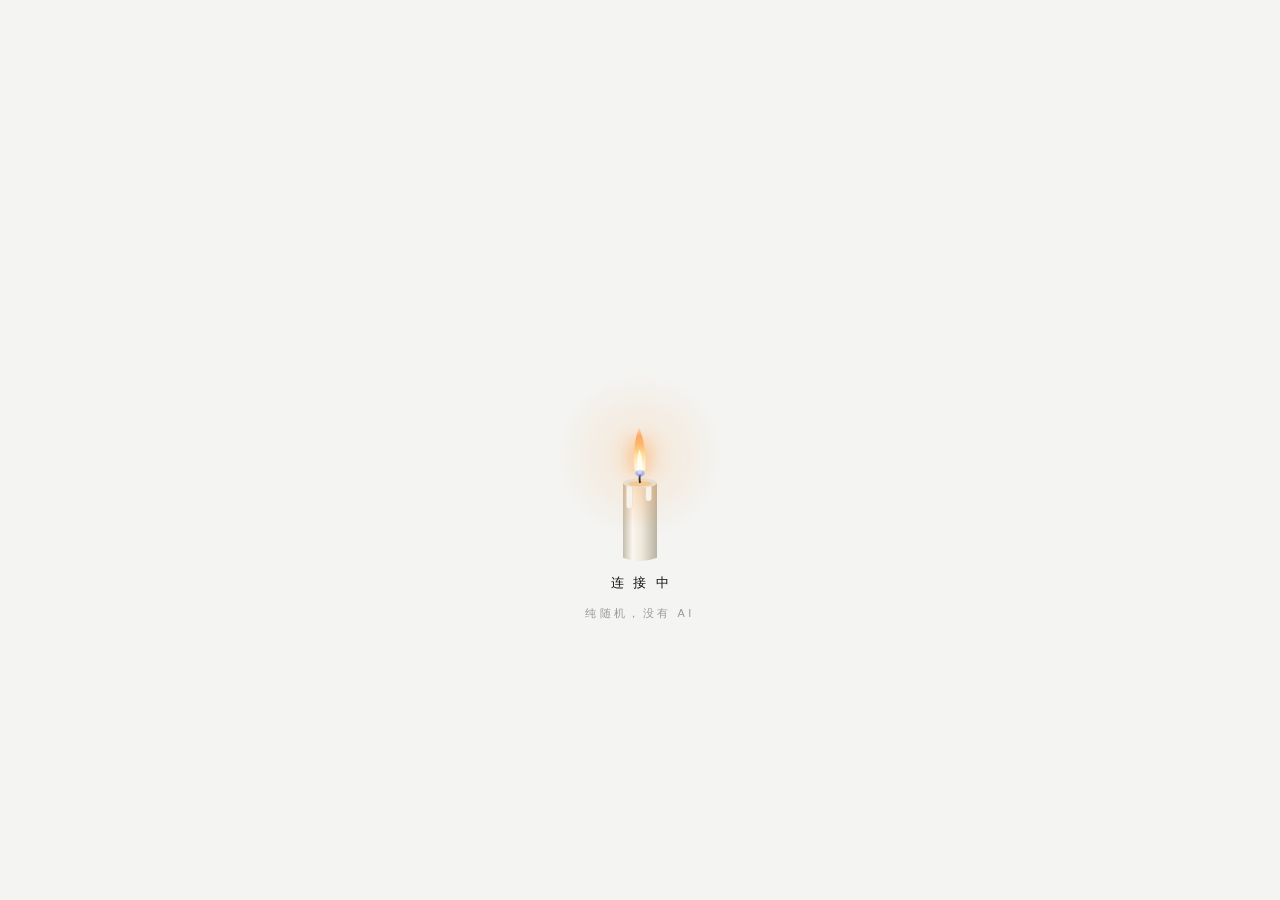
==== commit 11d1acac: "fix: 修复星图卡片引用报错并对齐顶栏基线与透明星空样式" ====
--- a/app/index.html
+++ b/app/index.html
@@ -25,7 +25,11 @@
   <section class="page" data-page="chat" id="pageChat" tabindex="-1">
     <div class="col">
       <header class="top">
-        <button class="tbtn" id="btnStarmap" type="button" aria-label="查看星图与历史">星图</button><span id="sessNo">No.----</span>
+        <div class="top-nav">
+          <button class="tbtn" id="btnStarmap" type="button" aria-label="查看星图与历史">星图</button>
+          <i class="top-sep"></i>
+          <span id="sessNo">No.----</span>
+        </div>
         <span class="sp"></span>
         <button class="tbtn" id="btnReveal" type="button" aria-label="按住显影" aria-pressed="false">显影</button>
         <button class="tbtn" id="btnSendAway" type="button">送走</button>
@@ -90,35 +94,42 @@
 
   <section class="page" data-page="starmap" id="pageStarmap" tabindex="-1" hidden>
     <div class="col">
-      <header class="s-bar">
-        <button class="tbtn" id="btnStarmapBack" type="button">返回</button>
-        <span class="s-title">星图 · 历史</span>
+      <header class="sm-top">
+        <button class="sm-back" id="btnStarmapBack" type="button" aria-label="返回对话">‹ 返回</button>
+        <i class="sep"></i>
+        <span class="sm-ttl">星图</span>
+        <i class="sep"></i>
+        <span class="sm-cnt" id="smCnt">共 0 场会话</span>
         <span class="sp"></span>
-        <button class="tbtn" id="btnStarmapTheme" type="button" aria-label="切换深浅色"><i class="moon"></i></button>
+        <button class="theme-btn" id="btnStarmapTheme" type="button" aria-label="切换深浅色"><i class="moon"></i></button>
       </header>
       <div class="starmap-stage" id="starmapStage">
         <canvas id="smCanvas" class="sm-canvas"></canvas>
         <div class="sm-empty" id="smEmpty" hidden>还没有留下历史星尘<br><small>完成一次会话并「送走」后，光点将在这里显影成星</small></div>
-        <div class="sm-foot" id="smFoot">
-          <div class="sm-legend">
-            <span>光点大小 ＝ 消息数</span>
+        <div class="foot" id="smFoot">
+          <span class="hint">拖动旋转　上下倾斜　轻点星空</span>
+          <div class="legend">
+            <span class="g"><i class="d" style="width:3px;height:3px"></i><i class="d" style="width:8px;height:8px"></i>消息数</span>
             <i class="sep"></i>
-            <span>越亮越近</span>
+            <span class="g"><i class="d" style="width:5px;height:5px;opacity:.3"></i><i class="d" style="width:5px;height:5px"></i>越亮越近</span>
           </div>
         </div>
       </div>
-      <div class="sm-card" id="smCard" hidden>
-        <div class="sm-ch">
-          <span class="sm-cno" id="smCno">No.----</span>
-          <span class="sp"></span>
-          <button class="tbtn" id="smCardClose" type="button">收起</button>
-        </div>
-        <div class="sm-meta" id="smMeta">2026.11.26 · 14:00</div>
-        <div class="sm-sub" id="smSub">共 12 段 · 字卡</div>
-        <div class="sm-actions">
-          <button class="cb" id="smBtnView" type="button">查看全篇</button>
+      <div class="card" id="smCard" role="dialog" aria-labelledby="smCno">
+        <div class="in" id="smCardIn">
+          <div class="ch">
+            <span class="cn">No.</span>
+            <span class="cno" id="smCno">----</span>
+            <span class="sp"></span>
+            <button class="ab" id="smCardClose" type="button">收起</button>
+          </div>
+          <div class="ct" id="smMeta"></div>
+          <div class="cm"><span id="smMsg">共 0 段</span><i class="sep"></i><span id="smDeck"></span></div>
+        </div>
+        <div class="ca">
+          <button class="cb" id="smBtnReplay" type="button">回放</button>
           <i class="sep"></i>
-          <button class="cb" id="smBtnReplay" type="button">回放重现</button>
+          <button class="cb" id="smBtnView" type="button">展开全篇</button>
         </div>
       </div>
     </div>
--- a/app/css/base.css
+++ b/app/css/base.css
@@ -381,4 +381,32 @@
 html.fade .hist .seg {
   opacity: 0.6;
   transition: opacity var(--fade-dur, 1.4s) linear;
-}+}
+
+/* 顶栏左侧星图与编号基线精确对齐 */
+.top-nav {
+  display: flex;
+  align-items: baseline;
+}
+.top-nav .tbtn {
+  padding: 0;
+  font-size: 12px;
+  letter-spacing: 0.24em;
+  color: var(--ink);
+  line-height: 1;
+}
+.top-nav .top-sep {
+  display: inline-block;
+  width: 1px;
+  height: 10px;
+  background: var(--hair);
+  margin: 0 10px;
+  align-self: center;
+}
+.top-nav #sessNo {
+  font-size: 11.5px;
+  letter-spacing: 0.22em;
+  color: var(--mute);
+  cursor: pointer;
+  line-height: 1;
+}
--- a/app/css/page-starmap.css
+++ b/app/css/page-starmap.css
@@ -1,6 +1,11 @@
-/* 星图与会话历史（M5）
-   视觉参考 F:\参考html\starmap-v3.html 与 session.html
-   基线 Chrome 61：不用 gap / inset / clamp。 */
+/* 星图与历史（M5）
+   以 F:\参考html\starmap-v3.html 为准：
+   全透明星空、浮动轻盈顶栏、精细浮动卡片、底端微光图例。
+   基线 Chrome 61。 */
+
+.page[data-page="starmap"] {
+  background: transparent !important;
+}
 
 .starmap-stage {
   flex: 1;
@@ -16,6 +21,73 @@
   width: 100%;
   height: 100%;
   display: block;
+  cursor: crosshair;
+}
+
+/* 顶部轻盈通透浮动导航（无实体硬边栏，完全浮动在星空之上） */
+.sm-top {
+  display: flex;
+  align-items: baseline;
+  padding: 8px 20px 0;
+  padding-top: calc(var(--nav-h) + 8px + var(--safe-area-inset-top, env(safe-area-inset-top, 0px)));
+  position: relative;
+  z-index: 20;
+}
+
+.sm-top .sm-back {
+  padding: 0;
+  margin: 0;
+  border: 0;
+  background: none;
+  font-size: 12.5px;
+  letter-spacing: 0.24em;
+  color: var(--ink);
+  line-height: 1;
+  cursor: pointer;
+  -webkit-tap-highlight-color: transparent;
+}
+
+.sm-top .sm-back:hover {
+  color: var(--ink);
+}
+
+.sm-ttl {
+  font-size: 13px;
+  letter-spacing: 0.4em;
+  font-weight: 400;
+  color: var(--ink);
+  line-height: 1;
+}
+
+.sm-top .sep {
+  display: inline-block;
+  width: 1px;
+  height: 10px;
+  background: var(--hair);
+  margin: 0 10px;
+  align-self: center;
+}
+
+.sm-cnt {
+  font-size: 11px;
+  letter-spacing: 0.2em;
+  color: var(--mute);
+  line-height: 1;
+}
+
+.sm-top .sp {
+  flex: 1;
+}
+
+.sm-top .theme-btn {
+  padding: 0;
+  margin: 0;
+  background: none;
+  border: 0;
+  line-height: 1;
+  color: var(--ink);
+  cursor: pointer;
+  align-self: center;
 }
 
 .sm-empty {
@@ -25,10 +97,10 @@
   right: 20px;
   transform: translateY(-50%);
   text-align: center;
-  font-size: 14px;
-  letter-spacing: 0.3em;
-  color: var(--mute);
-  line-height: 1.8;
+  font-size: 13.5px;
+  letter-spacing: 0.32em;
+  color: var(--mute);
+  line-height: 1.9;
   pointer-events: none;
 }
 
@@ -40,104 +112,100 @@
   opacity: 0.75;
 }
 
-.sm-foot {
+/* 底部图例（来自 starmap-v3.html） */
+.foot {
   position: absolute;
   left: 0;
   right: 0;
-  bottom: calc(16px + var(--safe-area-inset-bottom, env(safe-area-inset-bottom, 0px)));
+  bottom: calc(18px + var(--safe-area-inset-bottom, env(safe-area-inset-bottom, 0px)));
+  z-index: 4;
+  pointer-events: none;
   text-align: center;
-  pointer-events: none;
-}
-
-.sm-legend {
-  display: inline-flex;
-  align-items: center;
-  font-size: 10.5px;
-  letter-spacing: 0.22em;
-  color: var(--mute);
-  padding: 4px 14px;
-  background: var(--bg);
-  border: 1px solid var(--hair);
-  border-radius: 12px;
-}
-
-.sm-legend .sep {
+  transition: opacity 0.8s;
+}
+
+.foot .hint {
+  display: block;
+  margin-bottom: 8px;
+  font-size: 10px;
+  letter-spacing: 0.34em;
+  color: var(--mute);
+}
+
+.foot .legend {
+  display: flex;
+  justify-content: center;
+  align-items: center;
+  font-size: 10px;
+  letter-spacing: 0.28em;
+  color: var(--mute);
+}
+
+.foot .legend .d {
+  display: inline-block;
+  border-radius: 50%;
+  background: var(--ink);
+  margin-right: 6px;
+  vertical-align: middle;
+  box-shadow: 0 0 6px var(--glow);
+}
+
+.foot .legend .g {
+  display: flex;
+  align-items: center;
+}
+
+.foot .legend .sep {
   display: inline-block;
   width: 1px;
   height: 10px;
   background: var(--hair);
-  margin: 0 10px;
-}
-
-/* 底部弹出卡片 */
-.sm-card {
-  position: absolute;
-  left: 20px;
-  right: 20px;
-  bottom: calc(24px + var(--safe-area-inset-bottom, env(safe-area-inset-bottom, 0px)));
+  margin: 0 12px;
+}
+
+/* 底部悬浮卡片（来自 starmap-v3.html） */
+#pageStarmap .card {
+  position: fixed;
+  left: 0;
+  right: 0;
+  bottom: 0;
+  z-index: 30;
+  max-width: 560px;
+  margin: 0 auto;
+  padding: 22px 30px 12px;
+  padding-bottom: calc(12px + var(--safe-area-inset-bottom, env(safe-area-inset-bottom, 0px)));
   background: var(--bg);
-  border: 1px solid var(--hair);
-  border-radius: 6px;
-  padding: 16px 20px 10px;
-  box-shadow: 0 8px 24px var(--glow2);
-  z-index: 10;
-  animation: ncIn 0.4s ease both;
+  border-top: 1px solid var(--hair);
+  box-shadow: 0 -6px 20px var(--glow2);
+  transform: translateY(105%);
+  transition: transform 0.65s cubic-bezier(0.2, 0.7, 0.2, 1), background-color 0.9s;
 }
 
 @supports ((-webkit-backdrop-filter: blur(1px)) or (backdrop-filter: blur(1px))) {
-  .sm-card {
-    background: rgba(244, 244, 242, 0.88);
-    -webkit-backdrop-filter: blur(18px);
-    backdrop-filter: blur(18px);
+  #pageStarmap .card {
+    background: rgba(244, 244, 242, 0.76);
+    -webkit-backdrop-filter: blur(20px);
+    backdrop-filter: blur(20px);
   }
-  html.dark .sm-card {
-    background: rgba(11, 11, 13, 0.86);
+  html.dark #pageStarmap .card {
+    background: rgba(11, 11, 13, 0.72);
   }
 }
 
-.sm-card[hidden] {
-  display: none;
-}
-
-.sm-ch {
-  display: flex;
-  align-items: baseline;
-}
-
-.sm-cno {
-  font-size: 20px;
-  letter-spacing: 0.16em;
-  font-weight: 400;
-  color: var(--ink);
-}
-
-.sm-meta {
-  margin-top: 4px;
-  font-size: 11px;
-  letter-spacing: 0.18em;
-  color: var(--mute);
-}
-
-.sm-sub {
-  margin-top: 3px;
-  font-size: 11px;
-  letter-spacing: 0.16em;
-  color: var(--ink2);
-}
-
-.sm-actions {
-  display: flex;
-  justify-content: center;
-  align-items: center;
-  margin-top: 12px;
-  border-top: 1px solid var(--hair);
-  padding-top: 4px;
-}
-
-.sm-actions .cb {
-  padding: 8px 18px;
-  font-size: 13px;
-}
+#pageStarmap .card.on {
+  transform: translateY(0);
+}
+
+.ch { display: flex; align-items: baseline; }
+.cn { font-size: 11px; letter-spacing: 0.3em; color: var(--mute); margin-right: 6px; }
+.cno { font-size: 26px; letter-spacing: 0.16em; font-weight: 300; text-shadow: 0 0 14px var(--glow2); color: var(--ink); }
+.ab { font-size: 12px; letter-spacing: 0.24em; padding: 6px 0 6px 14px; font-weight: 400; color: var(--mute); background: none; border: 0; cursor: pointer; }
+.ab:hover { color: var(--ink); }
+.ct { margin-top: 6px; font-size: 12px; letter-spacing: 0.18em; color: var(--ink2); }
+.cm { display: flex; align-items: center; margin-top: 8px; font-size: 11px; letter-spacing: 0.22em; color: var(--mute); }
+.cm .sep { display: inline-block; width: 1px; height: 10px; background: var(--hair); margin: 0 12px; }
+.ca { display: flex; justify-content: center; align-items: center; margin-top: 14px; border-top: 1px solid var(--hair); padding-top: 4px; }
+.ca .cb { font-size: 13.5px; letter-spacing: 0.36em; padding: 10px 24px; font-weight: 400; color: var(--ink); background: none; border: 0; cursor: pointer; }
 
 /* 会话详情与回放全屏覆盖层 */
 .sess-replay-bar {
@@ -220,4 +288,4 @@
 .sess-hist {
   display: flex;
   flex-direction: column;
-}+}
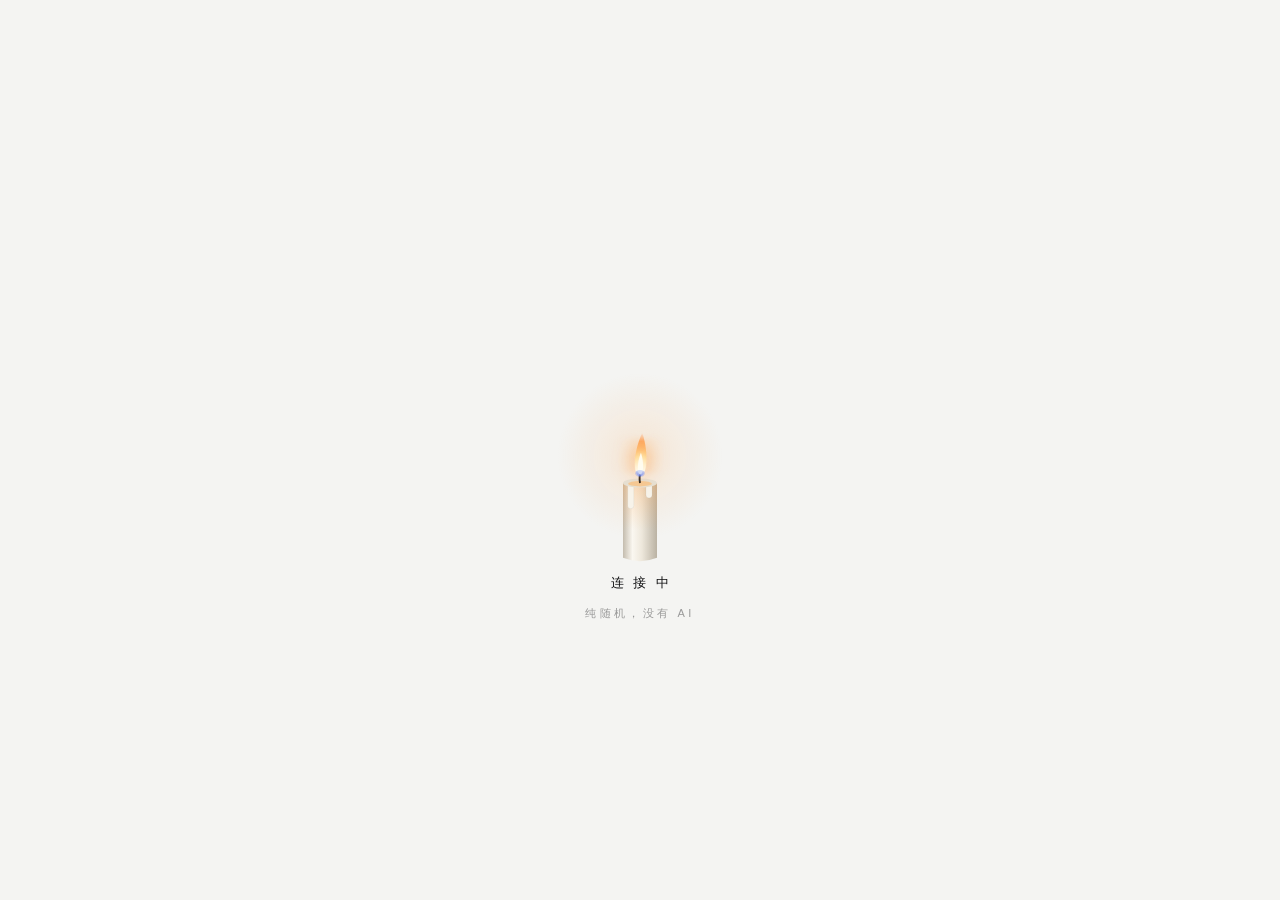
==== commit cd64a180: "feat: 全面接入立式浑仪与墨玉星盘历史系统 (带五幕流星降临)" ====
--- a/app/index.html
+++ b/app/index.html
@@ -93,6 +93,7 @@
   </section>
 
   <section class="page" data-page="starmap" id="pageStarmap" tabindex="-1" hidden>
+    <canvas id="smCanvas" tabindex="0" aria-label="星图：拖动旋转星盘，左右方向键在会话之间切换"></canvas>
     <div class="col">
       <header class="sm-top">
         <button class="sm-back" id="btnStarmapBack" type="button" aria-label="返回对话">‹ 返回</button>
@@ -103,19 +104,32 @@
         <span class="sp"></span>
         <button class="theme-btn" id="btnStarmapTheme" type="button" aria-label="切换深浅色"><i class="moon"></i></button>
       </header>
+
+      <div class="sm-toast" id="smToast" aria-live="polite">
+        <span class="k">一颗新星显影</span>
+        <span class="v" id="smToastV"></span>
+      </div>
+
       <div class="starmap-stage" id="starmapStage">
-        <canvas id="smCanvas" class="sm-canvas"></canvas>
-        <div class="sm-empty" id="smEmpty" hidden>还没有留下历史星尘<br><small>完成一次会话并「送走」后，光点将在这里显影成星</small></div>
+        <div class="sm-empty" id="smEmpty" hidden>
+          <span class="t">还没有星辰显影</span>
+          <span class="now" id="smNow"><i></i>此刻 · 子时方位</span>
+          <small>完成一次会话并「送走」后，它会化作流星<br>浑仪随之合拢成星盘，第一颗星落进这枚星位</small>
+          <button class="sm-go" id="smEmptyGo" type="button">开始一场会话</button>
+        </div>
         <div class="foot" id="smFoot">
-          <span class="hint">拖动旋转　上下倾斜　轻点星空</span>
+          <span class="hint" id="smHint">拖动旋转　上下俯仰　轻点星辰</span>
           <div class="legend">
-            <span class="g"><i class="d" style="width:3px;height:3px"></i><i class="d" style="width:8px;height:8px"></i>消息数</span>
+            <span class="g"><i class="d" style="width:3px;height:3px"></i><i class="d" style="width:7px;height:7px"></i>消息数</span>
             <i class="sep"></i>
-            <span class="g"><i class="d" style="width:5px;height:5px;opacity:.3"></i><i class="d" style="width:5px;height:5px"></i>越亮越近</span>
+            <span class="g"><i class="d" style="width:5px;height:5px;opacity:.35"></i><i class="d" style="width:5px;height:5px"></i>越亮越近</span>
+            <i class="sep"></i>
+            <span class="g">方位即时辰</span>
           </div>
         </div>
       </div>
-      <div class="card" id="smCard" role="dialog" aria-labelledby="smCno">
+
+      <div class="card" id="smCard" role="dialog" aria-labelledby="smCno" hidden>
         <div class="in" id="smCardIn">
           <div class="ch">
             <span class="cn">No.</span>
@@ -124,7 +138,7 @@
             <button class="ab" id="smCardClose" type="button">收起</button>
           </div>
           <div class="ct" id="smMeta"></div>
-          <div class="cm"><span id="smMsg">共 0 段</span><i class="sep"></i><span id="smDeck"></span></div>
+          <div class="cm"><span id="smMsg"></span><i class="sep"></i><span id="smDur"></span><i class="sep"></i><span id="smDeck"></span></div>
         </div>
         <div class="ca">
           <button class="cb" id="smBtnReplay" type="button">回放</button>
--- a/app/css/page-settings.css
+++ b/app/css/page-settings.css
@@ -259,39 +259,52 @@
   padding: 16px 0 20px;
 }
 
+/* ========================================================
+   全新无框灵动声波 / 呼吸心率滑块（Frameless Resonance Wave）
+   去除死板框线，采用通透声波、发丝星针与多频泛音脉冲
+   ======================================================== */
+.row.wave-row {
+  flex-direction: column;
+  align-items: stretch;
+  padding: 16px 0 14px;
+}
+
 .wave-box {
   width: 100%;
-  margin-top: 10px;
+  margin-top: 6px;
+  user-select: none;
+  -webkit-user-select: none;
 }
 
 .wave-badge {
+  display: flex;
+  justify-content: flex-end;
+  align-items: baseline;
   font-size: 11.5px;
   letter-spacing: 0.18em;
   color: var(--mute);
   margin-bottom: 8px;
-  text-align: right;
 }
 
 .wave-badge .wv-val {
   color: var(--ink);
+  font-size: 13.5px;
   font-weight: 500;
   margin: 0 3px;
-}
-
+  letter-spacing: 0.05em;
+}
+
+/* 核心舞台：无边框无实底，通透自然 */
 .wave-track {
   position: relative;
   width: 100%;
-  height: 48px;
-  background: rgba(18, 18, 20, 0.03);
-  border-radius: 6px;
-  border: 1px solid var(--hair);
+  height: 60px;
+  background: transparent;
+  border: 0;
+  border-radius: 0;
   cursor: pointer;
   touch-action: none;
   overflow: visible;
-}
-
-html.dark .wave-track {
-  background: rgba(255, 255, 255, 0.02);
 }
 
 .wave-cv {
@@ -301,57 +314,128 @@
   pointer-events: none;
 }
 
+/* 激活时段通透光帘（优雅渐变，无硬边框） */
 .wave-fill {
+  position: absolute;
+  top: 4px;
+  bottom: 4px;
+  background: linear-gradient(180deg, 
+    rgba(194, 59, 50, 0.09) 0%, 
+    rgba(194, 59, 50, 0.02) 50%, 
+    rgba(194, 59, 50, 0.09) 100%
+  );
+  pointer-events: none;
+  border-left: 0;
+  border-right: 0;
+  border-radius: 2px;
+  transition: opacity 0.25s;
+}
+
+html.dark .wave-fill {
+  background: linear-gradient(180deg, 
+    rgba(235, 87, 87, 0.16) 0%, 
+    rgba(235, 87, 87, 0.03) 50%, 
+    rgba(235, 87, 87, 0.16) 100%
+  );
+}
+
+/* 灵动星针滑块（发丝线 + 中心微光珠） */
+.wave-thumb {
   position: absolute;
   top: 0;
   bottom: 0;
-  background: rgba(217, 154, 38, 0.12);
-  pointer-events: none;
-  border-left: 1px solid rgba(217, 154, 38, 0.5);
-  border-right: 1px solid rgba(217, 154, 38, 0.5);
-}
-
-html.dark .wave-fill {
-  background: rgba(255, 209, 102, 0.15);
-  border-color: rgba(255, 209, 102, 0.6);
-}
-
-.wave-thumb {
-  position: absolute;
-  top: 50%;
-  width: 18px;
-  height: 32px;
-  margin-top: -16px;
-  margin-left: -9px;
-  border-radius: 4px;
-  background: var(--ink);
-  box-shadow: 0 0 10px var(--glow2);
+  width: 32px;
+  height: 60px;
+  margin-top: 0;
+  margin-left: -16px;
+  background: transparent;
+  border-radius: 0;
+  box-shadow: none;
   cursor: ew-resize;
   touch-action: none;
-  transition: transform 0.15s;
+  display: flex;
+  flex-direction: column;
+  align-items: center;
+  justify-content: center;
   z-index: 5;
-}
-
-.wave-thumb:hover, .wave-thumb:active {
-  transform: scale(1.15);
-}
-
+  transition: transform 0.18s cubic-bezier(0.2, 0.8, 0.2, 1);
+}
+
+/* 贯穿发丝星针 */
+.wave-thumb::before {
+  content: "";
+  position: absolute;
+  top: 2px;
+  bottom: 2px;
+  width: 1px;
+  background: var(--ink);
+  opacity: 0.38;
+  transition: opacity 0.2s, background-color 0.2s;
+}
+
+/* 中心呼吸光珠 */
 .wave-thumb::after {
   content: "";
-  position: absolute;
-  top: 8px;
-  bottom: 8px;
-  left: 8px;
-  width: 2px;
+  position: relative;
+  width: 13px;
+  height: 13px;
+  border-radius: 50%;
   background: var(--bg);
-  border-radius: 1px;
-}
-
+  border: 1.5px solid var(--ink);
+  box-shadow: 0 0 8px var(--glow);
+  z-index: 2;
+  transition: transform 0.2s cubic-bezier(0.2, 0.8, 0.2, 1), border-color 0.2s, box-shadow 0.2s;
+}
+
+.wave-thumb:hover::after,
+.wave-thumb:active::after {
+  transform: scale(1.3);
+  border-color: #c23b32;
+  box-shadow: 0 0 12px rgba(194, 59, 50, 0.6);
+}
+
+html.dark .wave-thumb:hover::after,
+html.dark .wave-thumb:active::after {
+  border-color: #eb5757;
+  box-shadow: 0 0 12px rgba(235, 87, 87, 0.7);
+}
+
+.wave-thumb:hover::before,
+.wave-thumb:active::before {
+  opacity: 0.85;
+  background: #c23b32;
+}
+html.dark .wave-thumb:hover::before,
+html.dark .wave-thumb:active::before {
+  background: #eb5757;
+}
+
+/* 精确刻度轴 */
 .wave-ticks {
-  display: flex;
-  justify-content: space-between;
+  position: relative;
+  width: 100%;
+  height: 18px;
   margin-top: 6px;
   font-size: 9.5px;
-  letter-spacing: 0.18em;
-  color: var(--mute);
+  letter-spacing: 0.16em;
+  color: var(--mute);
+}
+
+.wave-tick-item {
+  position: absolute;
+  top: 0;
+  transform: translateX(-50%);
+  display: flex;
+  flex-direction: column;
+  align-items: center;
+  white-space: nowrap;
+}
+
+.wave-tick-item::before {
+  content: "";
+  display: block;
+  width: 1px;
+  height: 3px;
+  background: var(--hair);
+  margin-bottom: 3px;
 }
--- a/app/css/page-starmap.css
+++ b/app/css/page-starmap.css
@@ -1,291 +1,188 @@
-/* 星图与历史（M5）
-   以 F:\参考html\starmap-v3.html 为准：
-   全透明星空、浮动轻盈顶栏、精细浮动卡片、底端微光图例。
-   基线 Chrome 61。 */
+/* =====================================================================
+   显影 · 传讯字卡（WHISPER CARDS）—— 星图（历史记录）
+   设计概念：墨玉星盘 / 留白为光 / 立式浑仪 / 流星显影
+   兼容基线 Chrome 61。
+   ===================================================================== */
 
 .page[data-page="starmap"] {
   background: transparent !important;
-}
-
-.starmap-stage {
-  flex: 1;
-  position: relative;
-  overflow: hidden;
-  touch-action: none;
-}
-
-.sm-canvas {
-  position: absolute;
-  top: 0;
-  left: 0;
-  width: 100%;
-  height: 100%;
-  display: block;
-  cursor: crosshair;
-}
-
-/* 顶部轻盈通透浮动导航（无实体硬边栏，完全浮动在星空之上） */
-.sm-top {
-  display: flex;
-  align-items: baseline;
-  padding: 8px 20px 0;
-  padding-top: calc(var(--nav-h) + 8px + var(--safe-area-inset-top, env(safe-area-inset-top, 0px)));
-  position: relative;
-  z-index: 20;
-}
-
-.sm-top .sm-back {
-  padding: 0;
-  margin: 0;
-  border: 0;
-  background: none;
-  font-size: 12.5px;
-  letter-spacing: 0.24em;
-  color: var(--ink);
-  line-height: 1;
-  cursor: pointer;
-  -webkit-tap-highlight-color: transparent;
-}
-
-.sm-top .sm-back:hover {
-  color: var(--ink);
-}
-
-.sm-ttl {
-  font-size: 13px;
-  letter-spacing: 0.4em;
-  font-weight: 400;
-  color: var(--ink);
-  line-height: 1;
-}
-
-.sm-top .sep {
-  display: inline-block;
-  width: 1px;
-  height: 10px;
-  background: var(--hair);
-  margin: 0 10px;
-  align-self: center;
-}
-
-.sm-cnt {
-  font-size: 11px;
-  letter-spacing: 0.2em;
-  color: var(--mute);
-  line-height: 1;
-}
-
-.sm-top .sp {
-  flex: 1;
-}
-
-.sm-top .theme-btn {
-  padding: 0;
-  margin: 0;
-  background: none;
-  border: 0;
-  line-height: 1;
-  color: var(--ink);
-  cursor: pointer;
-  align-self: center;
-}
-
-.sm-empty {
-  position: absolute;
-  top: 50%;
-  left: 20px;
-  right: 20px;
-  transform: translateY(-50%);
-  text-align: center;
-  font-size: 13.5px;
-  letter-spacing: 0.32em;
-  color: var(--mute);
-  line-height: 1.9;
   pointer-events: none;
 }
 
-.sm-empty small {
-  display: block;
-  margin-top: 8px;
-  font-size: 11px;
-  letter-spacing: 0.18em;
-  opacity: 0.75;
+/* ---------- 3. 天幕层 ---------- */
+#smCanvas {
+  position: fixed; top: 0; left: 0; width: 100%; height: 100%;
+  z-index: 0; display: block; touch-action: none; cursor: grab;
+  transition: opacity 0.35s;
 }
+#smCanvas:focus { outline: none; }
+#veil {
+  position: fixed; top: 0; left: 0; right: 0; bottom: 0; z-index: 1; pointer-events: none;
+  background: radial-gradient(ellipse 75% 70% at 50% 46%, rgba(0, 0, 0, 0) 55%, var(--veil) 100%);
+}
+#grain { position: fixed; top: 0; left: 0; right: 0; bottom: 0; z-index: 1; pointer-events: none; opacity: var(--grain-o); }
 
-/* 底部图例（来自 starmap-v3.html） */
+/* ---------- 4. 页面骨架 ---------- */
+#app { position: fixed; top: 0; left: 0; right: 0; bottom: 0; z-index: 2; pointer-events: none; }
+.page { position: absolute; top: 0; left: 0; right: 0; bottom: 0; display: flex; justify-content: center; }
+.col { position: relative; width: 100%; max-width: 560px; height: 100%; display: flex; flex-direction: column; }
+
+.sm-top {
+  display: flex; align-items: center;
+  padding: 14px 22px 0;
+  padding-top: calc(var(--nav-h) + 14px + env(safe-area-inset-top, 0px));
+  pointer-events: auto;
+}
+.sm-back { padding: 10px 0; font-size: 12.5px; letter-spacing: 0.24em; color: var(--ink2); }
+.sm-back:hover { color: var(--ink); }
+.sm-top .sep { display: inline-block; width: 1px; height: 10px; background: var(--hair); margin: 0 12px; }
+.sm-ttl { font-size: 13px; font-weight: 400; letter-spacing: 0.4em; margin-right: -0.4em; }
+.sm-cnt { font-size: 11px; letter-spacing: 0.2em; color: var(--mute); font-variant-numeric: tabular-nums; transition: color 0.6s; }
+.sm-cnt.lit { color: var(--ink); }
+.sm-top .sp { flex: 1; }
+
+.theme-btn { width: 36px; height: 36px; margin-right: -12px; display: flex; align-items: center; justify-content: center; }
+.moon {
+  display: inline-block; width: 12px; height: 12px; border-radius: 50%;
+  border: 1px solid currentColor;
+  background: linear-gradient(90deg, currentColor 50%, rgba(0, 0, 0, 0) 50%);
+  transition: transform 0.9s cubic-bezier(0.5, 0, 0.2, 1);
+}
+html.dark .moon { transform: rotate(180deg); }
+
+.starmap-stage { flex: 1; position: relative; min-height: 0; }
+
+/* ---------- 空状态：文字落在星盘近缘之下 ---------- */
+.sm-empty {
+  position: absolute; top: 58%; left: 24px; right: 24px;
+  text-align: center; pointer-events: none;
+  animation: emptyIn 2.4s cubic-bezier(0.2, 0.7, 0.2, 1) both;
+  transition: opacity 0.9s, transform 0.9s, filter 0.9s;
+}
+.sm-empty.leaving { opacity: 0; transform: translateY(8px); filter: blur(4px); }
+.sm-empty::before {   /* 一缕悬丝从浑仪垂到文字 */
+  content: ""; display: block; width: 1px; height: 34px; margin: 0 auto 20px;
+  background: linear-gradient(rgba(0, 0, 0, 0), var(--mute)); opacity: 0.6;
+}
+.sm-empty .t { display: block; font-size: 15px; font-weight: 300; letter-spacing: 0.56em; padding-left: 0.56em; color: var(--ink); }
+.sm-empty .now {
+  display: inline-block; margin-top: 14px; font-size: 10.5px; letter-spacing: 0.32em; padding-left: 0.32em;
+  color: var(--ink2); font-variant-numeric: tabular-nums;
+}
+/* 与画布上的星位同形：一枚空心小菱 */
+.sm-empty .now i {
+  display: inline-block; width: 5px; height: 5px; margin-right: 9px; vertical-align: 1px;
+  border: 1px solid currentColor; transform: rotate(45deg); opacity: 0.7;
+}
+.sm-empty small { display: block; margin-top: 12px; font-size: 11px; line-height: 1.95; letter-spacing: 0.16em; color: var(--mute); }
+.sm-go {
+  margin-top: 28px; padding: 10px 0 10px 0.46em; pointer-events: auto;
+  font-size: 12.5px; font-weight: 400; letter-spacing: 0.46em; color: var(--ink);
+  border-bottom: 1px solid var(--hair);
+}
+@keyframes emptyIn { from { opacity: 0; filter: blur(4px); } to { opacity: 1; filter: none; } }
+
+/* ---------- 新星显影提示 ---------- */
+.sm-toast {
+  position: absolute; left: 0; right: 0; z-index: 3;
+  top: calc(var(--nav-h) + 66px + env(safe-area-inset-top, 0px));
+  text-align: center; pointer-events: none;
+  opacity: 0; transform: translateY(-6px); filter: blur(3px);
+  transition: opacity 1.1s, transform 1.1s, filter 1.1s;
+}
+.sm-toast.on { opacity: 1; transform: none; filter: none; }
+.sm-toast .k { display: block; font-size: 10.5px; letter-spacing: 0.42em; padding-left: 0.42em; color: var(--mute); }
+.sm-toast .v { display: block; margin-top: 7px; font-size: 12.5px; letter-spacing: 0.3em; padding-left: 0.3em; color: var(--ink2); font-variant-numeric: tabular-nums; }
+
+/* ---------- 底部图例 ---------- */
 .foot {
-  position: absolute;
-  left: 0;
-  right: 0;
-  bottom: calc(18px + var(--safe-area-inset-bottom, env(safe-area-inset-bottom, 0px)));
-  z-index: 4;
-  pointer-events: none;
-  text-align: center;
-  transition: opacity 0.8s;
+  position: absolute; left: 0; right: 0;
+  bottom: calc(30px + env(safe-area-inset-bottom, 0px));
+  text-align: center; pointer-events: none;
+  transition: opacity 0.8s, transform 0.8s;
 }
+.foot.off, .foot.void { opacity: 0; transform: translateY(8px); }
+.foot .hint { display: block; margin-bottom: 12px; font-size: 10.5px; letter-spacing: 0.34em; color: var(--mute); transition: opacity 1.2s; }
+.foot .hint.gone { opacity: 0; }
+.legend { display: flex; justify-content: center; align-items: center; font-size: 10px; letter-spacing: 0.24em; color: var(--mute); }
+.legend .g { display: flex; align-items: center; }
+.legend .sep { display: inline-block; width: 1px; height: 9px; background: var(--hair); margin: 0 14px; }
+.legend .d {
+  display: inline-block; border-radius: 50%; margin-right: 7px; background: var(--core);
+  box-shadow: 0 0 0 0.6px var(--mute), 0 0 6px var(--glow);
+}
+html.dark .legend .d { box-shadow: 0 0 5px var(--glow), 0 0 10px var(--glow2); }
 
-.foot .hint {
-  display: block;
-  margin-bottom: 8px;
-  font-size: 10px;
-  letter-spacing: 0.34em;
-  color: var(--mute);
-}
-
-.foot .legend {
-  display: flex;
-  justify-content: center;
-  align-items: center;
-  font-size: 10px;
-  letter-spacing: 0.28em;
-  color: var(--mute);
-}
-
-.foot .legend .d {
-  display: inline-block;
-  border-radius: 50%;
-  background: var(--ink);
-  margin-right: 6px;
-  vertical-align: middle;
-  box-shadow: 0 0 6px var(--glow);
-}
-
-.foot .legend .g {
-  display: flex;
-  align-items: center;
-}
-
-.foot .legend .sep {
-  display: inline-block;
-  width: 1px;
-  height: 10px;
-  background: var(--hair);
-  margin: 0 12px;
-}
-
-/* 底部悬浮卡片（来自 starmap-v3.html） */
-#pageStarmap .card {
-  position: fixed;
-  left: 0;
-  right: 0;
-  bottom: 0;
-  z-index: 30;
-  max-width: 560px;
-  margin: 0 auto;
-  padding: 22px 30px 12px;
-  padding-bottom: calc(12px + var(--safe-area-inset-bottom, env(safe-area-inset-bottom, 0px)));
+/* ---------- 5. 会话卡片 ---------- */
+.card {
+  position: absolute; left: 0; right: 0; bottom: 0;
+  padding: 22px 30px 4px;
+  padding-bottom: calc(4px + env(safe-area-inset-bottom, 0px));
   background: var(--bg);
   border-top: 1px solid var(--hair);
-  box-shadow: 0 -6px 20px var(--glow2);
+  box-shadow: 0 -10px 30px var(--glow2);
+  pointer-events: auto;
   transform: translateY(105%);
   transition: transform 0.65s cubic-bezier(0.2, 0.7, 0.2, 1), background-color 0.9s;
 }
+@supports ((-webkit-backdrop-filter: blur(1px)) or (backdrop-filter: blur(1px))) {
+  .card, .ov { background: var(--glass); -webkit-backdrop-filter: blur(20px); backdrop-filter: blur(20px); }
+}
+.card.on { transform: translateY(0); }
+.ch { display: flex; align-items: baseline; }
+.cn { font-size: 11px; letter-spacing: 0.3em; color: var(--mute); margin-right: 6px; }
+.cno { font-size: 26px; font-weight: 300; letter-spacing: 0.16em; line-height: 1; font-variant-numeric: tabular-nums; text-shadow: 0 0 14px var(--glow2); }
+.ch .sp { flex: 1; }
+.ab { font-size: 12px; letter-spacing: 0.24em; padding: 8px 0 8px 14px; color: var(--mute); }
+.ab:hover { color: var(--ink); }
+.ct { margin-top: 8px; font-size: 12px; letter-spacing: 0.18em; color: var(--ink2); font-variant-numeric: tabular-nums; }
+.ct .sc { margin-left: 12px; color: var(--mute); letter-spacing: 0.24em; }
+.cm { display: flex; align-items: center; flex-wrap: wrap; margin-top: 8px; font-size: 11px; letter-spacing: 0.2em; color: var(--mute); line-height: 1.8; }
+.cm .sep { display: inline-block; width: 1px; height: 9px; background: var(--hair); margin: 0 12px; }
+.ca { display: flex; align-items: center; justify-content: center; margin-top: 14px; border-top: 1px solid var(--hair); }
+.ca .sep { display: inline-block; width: 1px; height: 14px; background: var(--hair); }
+.cb { flex: 1; font-size: 13.5px; font-weight: 400; letter-spacing: 0.36em; padding: 14px 0 12px 0.36em; }
 
-@supports ((-webkit-backdrop-filter: blur(1px)) or (backdrop-filter: blur(1px))) {
-  #pageStarmap .card {
-    background: rgba(244, 244, 242, 0.76);
-    -webkit-backdrop-filter: blur(20px);
-    backdrop-filter: blur(20px);
-  }
-  html.dark #pageStarmap .card {
-    background: rgba(11, 11, 13, 0.72);
-  }
+/* ---------- 6. 全篇 / 回放覆盖层 ---------- */
+.ov {
+  position: fixed; top: 0; left: 0; right: 0; bottom: 0; z-index: 40;
+  display: flex; justify-content: center; background: var(--bg);
+  opacity: 0; transition: opacity 0.45s;
+}
+.ov.on { opacity: 1; }
+.ov-sheet {
+  width: 100%; max-width: 560px; height: 100%; display: flex; flex-direction: column;
+  padding: 0 26px; padding-top: calc(var(--nav-h) + 14px + env(safe-area-inset-top, 0px));
+}
+.ov-bar { display: flex; align-items: center; padding-bottom: 10px; }
+.ov-bar .sp { flex: 1; }
+.ov-title { font-size: 11.5px; letter-spacing: 0.3em; color: var(--mute); }
+.sess-replay-bar { display: flex; align-items: center; padding: 6px 0 14px; border-bottom: 1px solid var(--hair); }
+.sess-play-btn { font-size: 12px; letter-spacing: 0.3em; padding: 8px 0.3em 8px 0; min-width: 52px; text-align: left; }
+.sess-track { flex: 1; height: 28px; position: relative; margin: 0 14px; cursor: pointer; }
+.sess-track::before { content: ""; position: absolute; left: 0; right: 0; top: 50%; height: 1px; background: var(--hair); }
+.sess-fill { position: absolute; left: 0; top: 50%; height: 1px; width: 0; background: var(--ink); transition: width 0.4s; }
+.sess-knob {
+  position: absolute; top: 50%; left: 0; width: 7px; height: 7px; margin: -3.5px 0 0 -3.5px; border-radius: 50%;
+  background: var(--core); box-shadow: 0 0 0 0.6px var(--ink), 0 0 8px var(--glow); transition: left 0.4s;
+}
+.sess-clk { font-size: 10.5px; letter-spacing: 0.14em; color: var(--mute); min-width: 44px; text-align: right; font-variant-numeric: tabular-nums; }
+.sess-body { flex: 1; min-height: 0; overflow-y: auto; -webkit-overflow-scrolling: touch; padding: 18px 0 40px; }
+.ev { text-align: center; padding: 16px 0; animation: evIn 0.9s cubic-bezier(0.2, 0.7, 0.2, 1) both; }
+.ev-q { font-size: 19px; letter-spacing: 0.06em; line-height: 1.75; }
+.ev-row { display: flex; justify-content: center; flex-wrap: wrap; }
+.tile {
+  min-width: 42px; height: 56px; margin: 4px; padding: 0 8px; display: flex; flex-direction: column; align-items: center; justify-content: center;
+  border-radius: 5px; box-shadow: inset 0 0 0 1px var(--hair), 0 4px 16px var(--glow2);
+  font-size: 19px; font-weight: 300;
+}
+.tile.tf { min-width: 74px; height: 76px; font-size: 14px; letter-spacing: 0.2em; }
+.tile .tn { font-size: 9.5px; letter-spacing: 0.2em; color: var(--mute); margin-bottom: 4px; }
+.tile .kw { font-size: 10px; letter-spacing: 0.2em; color: var(--mute); margin-top: 4px; }
+.ev-tm { display: block; margin-top: 8px; font-size: 10px; letter-spacing: 0.14em; color: var(--mute); font-variant-numeric: tabular-nums; }
+@keyframes evIn { from { opacity: 0; transform: translateY(6px); filter: blur(3px); } to { opacity: 1; transform: none; filter: none; } }
+
+@media (prefers-reduced-motion: reduce) {
+  .card, .ov, .foot, .ev, .sm-empty, .sm-toast { transition: none; animation: none; }
 }
 
-#pageStarmap .card.on {
-  transform: translateY(0);
-}
-
-.ch { display: flex; align-items: baseline; }
-.cn { font-size: 11px; letter-spacing: 0.3em; color: var(--mute); margin-right: 6px; }
-.cno { font-size: 26px; letter-spacing: 0.16em; font-weight: 300; text-shadow: 0 0 14px var(--glow2); color: var(--ink); }
-.ab { font-size: 12px; letter-spacing: 0.24em; padding: 6px 0 6px 14px; font-weight: 400; color: var(--mute); background: none; border: 0; cursor: pointer; }
-.ab:hover { color: var(--ink); }
-.ct { margin-top: 6px; font-size: 12px; letter-spacing: 0.18em; color: var(--ink2); }
-.cm { display: flex; align-items: center; margin-top: 8px; font-size: 11px; letter-spacing: 0.22em; color: var(--mute); }
-.cm .sep { display: inline-block; width: 1px; height: 10px; background: var(--hair); margin: 0 12px; }
-.ca { display: flex; justify-content: center; align-items: center; margin-top: 14px; border-top: 1px solid var(--hair); padding-top: 4px; }
-.ca .cb { font-size: 13.5px; letter-spacing: 0.36em; padding: 10px 24px; font-weight: 400; color: var(--ink); background: none; border: 0; cursor: pointer; }
-
-/* 会话详情与回放全屏覆盖层 */
-.sess-replay-bar {
-  display: flex;
-  align-items: center;
-  padding: 8px 0 14px;
-  border-bottom: 1px solid var(--hair);
-  margin-bottom: 14px;
-}
-
-.sess-play-btn {
-  background: none;
-  border: 1px solid var(--hair);
-  border-radius: 4px;
-  color: var(--ink);
-  font-size: 11.5px;
-  letter-spacing: 0.2em;
-  padding: 6px 12px;
-  cursor: pointer;
-  flex: 0 0 auto;
-}
-
-.sess-track {
-  flex: 1;
-  height: 24px;
-  position: relative;
-  margin: 0 14px;
-  cursor: pointer;
-  display: flex;
-  align-items: center;
-}
-
-.sess-track::before {
-  content: "";
-  position: absolute;
-  left: 0;
-  right: 0;
-  height: 2px;
-  background: var(--hair);
-}
-
-.sess-fill {
-  position: absolute;
-  left: 0;
-  height: 2px;
-  width: 0;
-  background: var(--ink);
-}
-
-.sess-knob {
-  position: absolute;
-  top: 50%;
-  left: 0;
-  width: 12px;
-  height: 12px;
-  margin-top: -6px;
-  margin-left: -6px;
-  border-radius: 50%;
-  background: var(--ink);
-  box-shadow: 0 0 6px var(--glow2);
-}
-
-.sess-clk {
-  font-size: 10.5px;
-  letter-spacing: 0.18em;
-  color: var(--mute);
-  flex: 0 0 auto;
-  min-width: 44px;
-  text-align: right;
-}
-
-.sess-body {
-  flex: 1;
-  min-height: 0;
-  overflow-y: auto;
-  overflow-x: hidden;
-  padding: 10px 0 30px;
-}
-
-.sess-hist {
-  display: flex;
-  flex-direction: column;
-}
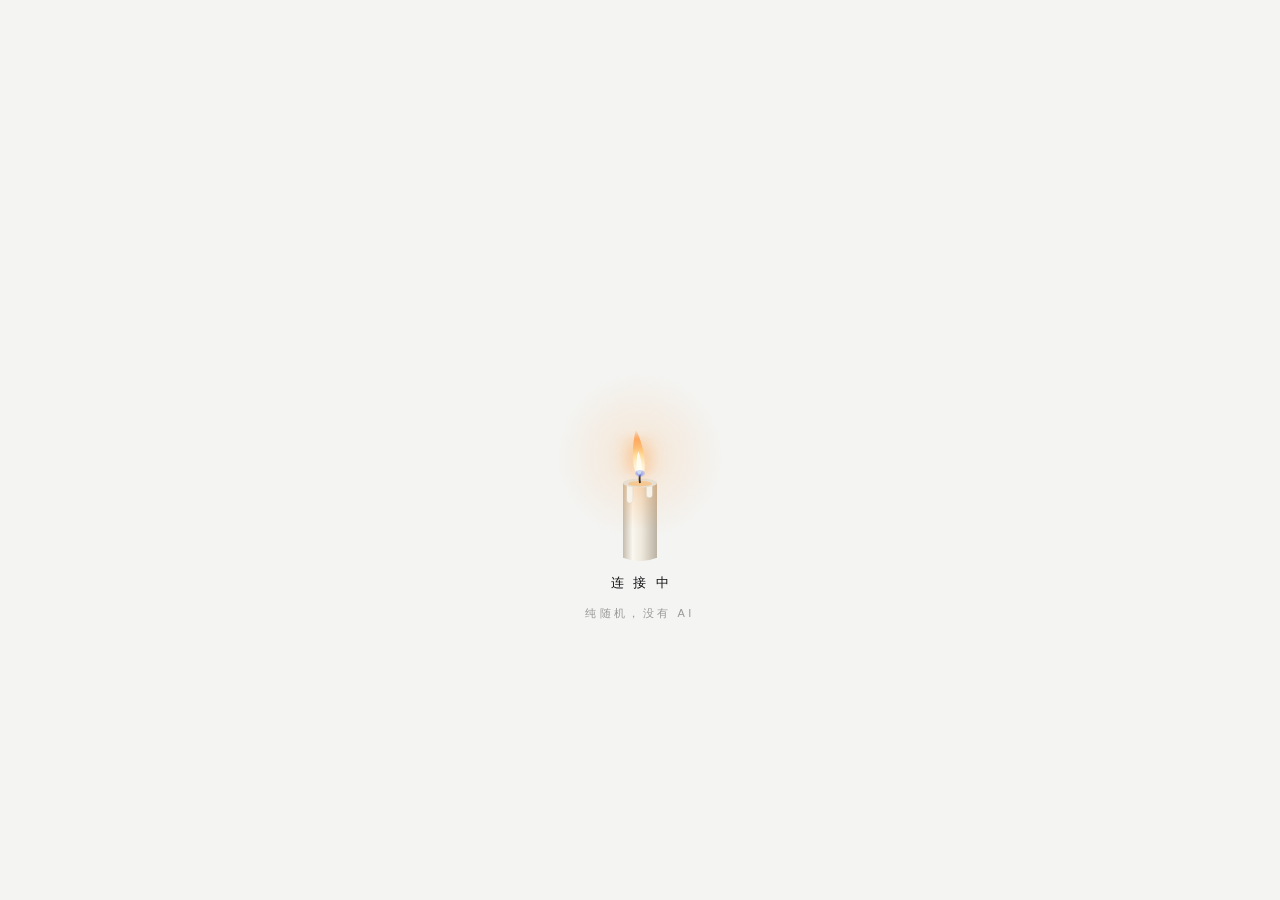
==== commit 9df8d849: "feat: 全量接入太虚灵境动态呼吸背景系统 (孤烛通灵/秘仪神殿/静烛)" ====
--- a/app/index.html
+++ b/app/index.html
@@ -17,9 +17,35 @@
 </head>
 <body>
 
-<canvas id="bg"></canvas>
-<canvas id="dust"></canvas>
-<div id="grain"></div>
+<canvas id="sky" aria-hidden="true"></canvas>
+<canvas id="aur" aria-hidden="true"></canvas>
+
+<div id="halo" aria-hidden="true">
+  <div class="hl" id="hSky"></div>
+  <div class="hl" id="hRays"></div>
+  <div class="hl" id="hFill"></div>
+  <div class="hl" id="hRim"></div>
+  <svg class="hl ring" id="rOuter" viewBox="-100 -100 200 200">
+    <circle r="98" stroke-width=".6"/>
+    <circle r="92" stroke-width="1" stroke-dasharray="1 5"/>
+    <g id="ticks"></g>
+    <circle r="84" stroke-width=".5"/>
+  </svg>
+  <svg class="hl ring" id="rMid" viewBox="-100 -100 200 200">
+    <circle r="96" stroke-width=".7"/>
+    <polygon points="0,-90 63.6,-63.6 90,0 63.6,63.6 0,90 -63.6,63.6 -90,0 -63.6,-63.6" stroke-width=".5" opacity=".55"/>
+    <path id="octa" stroke-width=".7"/>
+    <g id="mdots"></g>
+  </svg>
+  <svg class="hl ring" id="rInner" viewBox="-100 -100 200 200">
+    <circle r="94" stroke-width="1.1" stroke-dasharray=".5 3.5"/>
+    <circle r="78" stroke-width=".6"/>
+    <circle r="40" stroke-width=".5" opacity=".7"/>
+  </svg>
+  <div class="hl" id="hCore"></div>
+</div>
+
+<div id="veil" aria-hidden="true"></div>
 
 <div id="app">
   <section class="page" data-page="chat" id="pageChat" tabindex="-1">
--- a/app/css/theme.css
+++ b/app/css/theme.css
@@ -11,6 +11,9 @@
   --mute: rgba(18, 18, 20, 0.4);
   --hair: rgba(18, 18, 20, 0.14);
   --sans: "PingFang SC", "Hiragino Sans GB", "Noto Sans CJK SC", "Source Han Sans SC", "Microsoft YaHei", -apple-system, BlinkMacSystemFont, sans-serif;
+  --halo: rgb(0, 0, 0);
+  --ring: rgba(0, 0, 0, 0.4);
+  --vig: rgba(0, 0, 0, 0.05);
 }
 
 html.dark {
@@ -21,6 +24,9 @@
   --glow2: rgba(255, 255, 255, 0.13);
   --mute: rgba(241, 241, 243, 0.4);
   --hair: rgba(241, 241, 243, 0.16);
+  --halo: rgb(255, 255, 255);
+  --ring: rgba(255, 255, 255, 0.5);
+  --vig: rgba(0, 0, 0, 0.6);
 }
 
 /* 内容页（设置 / 牌库）用不透明纸面：参考稿本身就是 body 底色，
--- a/app/css/base.css
+++ b/app/css/base.css
@@ -26,9 +26,32 @@
 
 .hide { display: none !important; }
 
-#bg { position: fixed; top: 0; left: 0; width: 100%; height: 100%; z-index: 0; }
-#dust { position: fixed; top: 0; left: 0; z-index: 0; }
-#grain { position: fixed; top: 0; left: 0; right: 0; bottom: 0; z-index: 1; pointer-events: none; }
+#sky, #aur { position: fixed; left: 0; top: 0; width: 100%; height: 100%; pointer-events: none; }
+#sky { z-index: 0; }
+#aur { z-index: 1; }
+#halo { position: fixed; left: 50%; top: 45%; width: 0; height: 0; z-index: 1; pointer-events: none; }
+.hl { position: absolute; left: 0; top: 0; pointer-events: none; will-change: transform, opacity; transform: translate(-50%, -50%); opacity: 0; }
+#hSky { width: 170vmax; height: 170vmax; border-radius: 50%; background: radial-gradient(circle closest-side, var(--halo) 0%, transparent 100%); }
+#hFill { width: 52vmin; height: 92vmin; border-radius: 50%; background: radial-gradient(ellipse closest-side, var(--halo) 0%, transparent 78%); }
+#hRim { width: 50vmin; height: 90vmin; border-radius: 50%; background: radial-gradient(ellipse closest-side, transparent 62%, var(--halo) 79%, transparent 97%); }
+#hRays {
+  width: 120vmin; height: 120vmin; border-radius: 50%;
+  background: repeating-conic-gradient(from 0deg, var(--halo) 0deg, transparent 2.4deg 5.1deg, var(--halo) 7.5deg);
+  -webkit-mask-image: radial-gradient(circle closest-side, transparent 9%, #000 24%, transparent 96%);
+  mask-image: radial-gradient(circle closest-side, transparent 9%, #000 24%, transparent 96%);
+}
+#hCore { width: 40vmin; height: 40vmin; border-radius: 50%; background: radial-gradient(circle closest-side, #fff 0%, rgba(255, 255, 255, 0.5) 26%, transparent 100%); }
+.ring { overflow: visible; }
+.ring * { vector-effect: non-scaling-stroke; }
+#rOuter { width: 94vmin; height: 94vmin; }
+#rMid { width: 66vmin; height: 66vmin; }
+#rInner { width: 40vmin; height: 40vmin; }
+.ring circle, .ring line, .ring polygon, .ring path { fill: none; stroke: var(--ring); }
+.ring .dot { fill: var(--ring); stroke: none; }
+#veil {
+  position: fixed; top: 0; left: 0; right: 0; bottom: 0; z-index: 1; pointer-events: none;
+  background: radial-gradient(ellipse 85% 78% at var(--cx, 50%) var(--cy, 45%), transparent 42%, var(--vig) 100%);
+}
 
 #app { position: fixed; top: 0; left: 0; right: 0; bottom: 0; z-index: 2; }
 
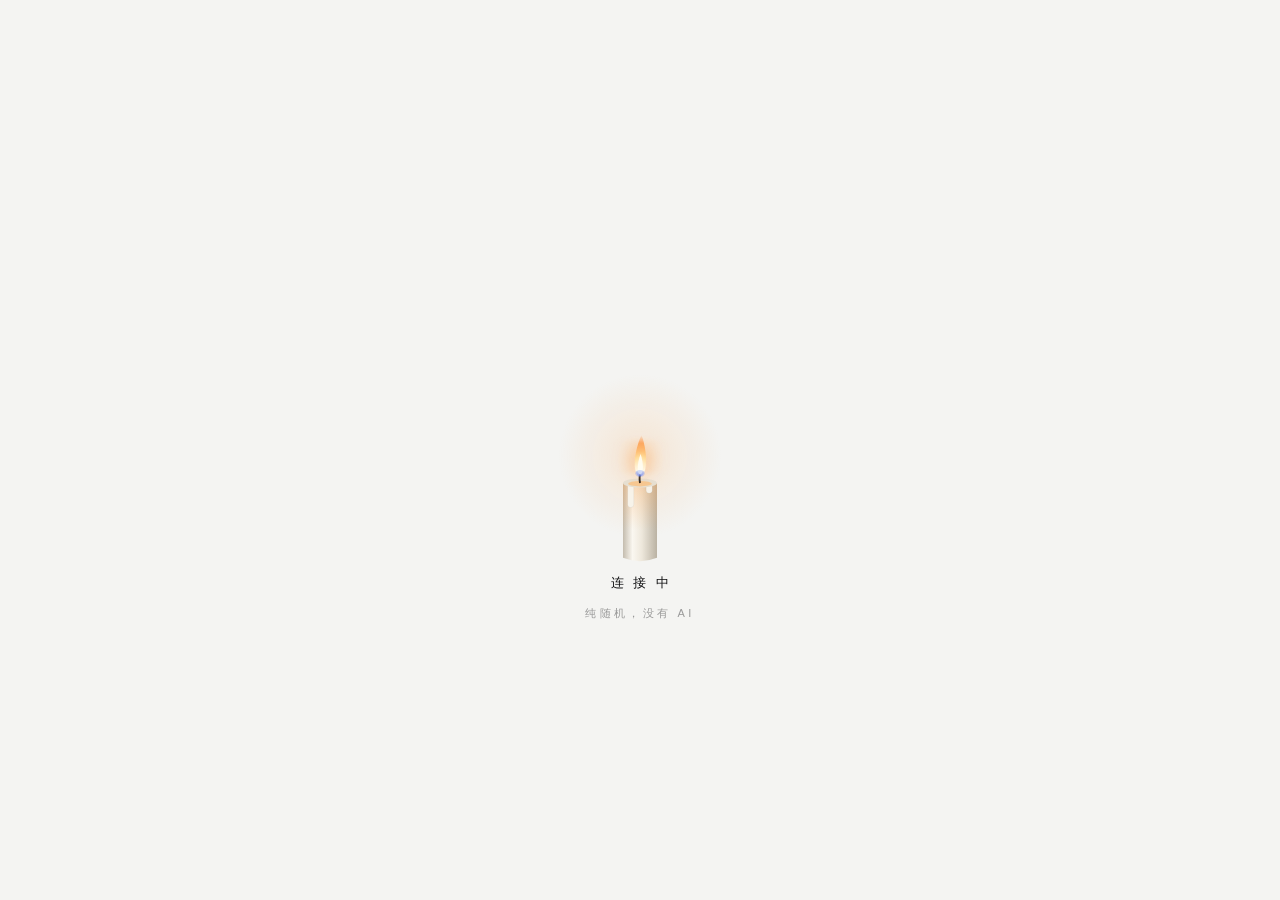
==== commit 65492abc: "feat: 接入展字笺全景字卡台与灵息连结叩问调频仪式" ====
--- a/app/index.html
+++ b/app/index.html
@@ -14,11 +14,25 @@
 <link rel="stylesheet" href="./css/gift-card.css">
 <link rel="stylesheet" href="./css/page-chat.css">
 <link rel="stylesheet" href="./css/page-starmap.css">
+<link rel="stylesheet" href="./css/rite.css">
 </head>
 <body>
 
 <canvas id="sky" aria-hidden="true"></canvas>
 <canvas id="aur" aria-hidden="true"></canvas>
+
+<!-- 拓印滤镜 -->
+<svg width="0" height="0" style="position:absolute" aria-hidden="true">
+  <defs>
+    <filter id="rub" x="-10%" y="-10%" width="120%" height="120%">
+      <feTurbulence type="fractalNoise" baseFrequency="0.75" numOctaves="2" seed="4" result="n"/>
+      <feDisplacementMap in="SourceGraphic" in2="n" scale="2.6" xChannelSelector="R" yChannelSelector="G" result="d"/>
+      <feTurbulence type="fractalNoise" baseFrequency="1.5" numOctaves="1" seed="9" result="g"/>
+      <feColorMatrix in="g" type="matrix" values="0 0 0 0 0  0 0 0 0 0  0 0 0 0 0  -1.25 0 0 0 1.32" result="m"/>
+      <feComposite in="d" in2="m" operator="in"/>
+    </filter>
+  </defs>
+</svg>
 
 <div id="halo" aria-hidden="true">
   <div class="hl" id="hSky"></div>
@@ -55,6 +69,7 @@
           <button class="tbtn" id="btnStarmap" type="button" aria-label="查看星图与历史">星图</button>
           <i class="top-sep"></i>
           <span id="sessNo">No.----</span>
+          <span class="bond-bar" id="bondBar" hidden>· <b id="bondWho"></b></span>
         </div>
         <span class="sp"></span>
         <button class="tbtn" id="btnReveal" type="button" aria-label="按住显影" aria-pressed="false">显影</button>
@@ -233,14 +248,24 @@
 </div><input type="file" id="iFile" accept="image/*" multiple hidden>
 
 <div class="ov" id="ovAll" role="dialog" aria-modal="true" aria-labelledby="aTitle" hidden>
-  <div class="ovc">
-    <div class="ov-top">
-      <span class="ov-ttl" id="aTitle">全部卡牌<small id="aDeck">· 字卡</small></span>
-      <span class="ov-sp"></span>
-      <button class="ov-tbtn" id="aClose" type="button">关闭</button>
-    </div>
-    <div class="cnt"><span id="aCnt">共 0 张</span><small>按导入顺序</small></div>
-    <div class="gw" id="aList"></div>
+  <div class="ovc ovc-deck-stage">
+    <div class="ov-top">
+      <span class="ov-ttl" id="aTitle">展字笺<small id="aDeck">· 字卡</small></span>
+      <span class="ov-sp"></span>
+      <button class="ov-tbtn" id="aClose" type="button">收起</button>
+    </div>
+    <div class="deck-all-wrap">
+      <div class="deck-tools-bar">
+        <div class="deck-filters" id="deckFilters">
+          <button class="on" data-f="all" type="button">全部</button>
+          <button data-f="word" type="button">字卡</button>
+          <button data-f="tarot" type="button">塔罗</button>
+          <button data-f="gift" type="button">礼物</button>
+        </div>
+        <div class="cnt"><span id="aCnt">共 0 张</span></div>
+      </div>
+      <div id="deckStageBody"></div>
+    </div>
   </div>
 </div>
 
@@ -270,6 +295,68 @@
   <div class="rt" id="rt">连接中</div>
   <div class="rs" id="rs">纯随机，没有 AI</div>
   <button class="again" id="btnAgain" type="button">再点一支蜡烛</button>
+</div>
+
+<!-- 灵息连结仪式（静心叩问 + 调频测定） -->
+<div class="rite" id="rite" data-step="ask" role="dialog" aria-modal="true" aria-label="静心叩问">
+  <div class="rite-veil"></div>
+
+  <div class="step step-ask">
+    <div class="paper" id="paper">
+      <button class="p-close" id="riteClose" type="button" aria-label="暂且搁笔">×</button>
+      <span class="p-date" id="pDate"></span>
+      <div class="p-head">
+        <div class="seal">叩</div>
+        <div><h2>静心叩问</h2><p>闭目三息，将心意题于素笺</p></div>
+      </div>
+
+      <label class="field">
+        <span class="lab">心念所向</span>
+        <input id="fName" placeholder="你想联系谁？" maxlength="20" autocomplete="off">
+        <span class="line-ind"></span>
+        <div class="chips" id="chips">
+          <button type="button">外婆</button><button type="button">阿泽</button><button type="button">未来的自己</button><button type="button">那只小橘猫</button>
+        </div>
+      </label>
+
+      <label class="field">
+        <span class="lab">寄语一言</span>
+        <input id="fWord" placeholder="你那里下雪了吗？" maxlength="60" autocomplete="off">
+        <span class="line-ind"></span>
+      </label>
+
+      <div class="field fold" id="fold">
+        <button type="button" class="fold-btn" id="foldBtn" aria-expanded="false"><span class="pm">＋</span>溯念心印 <em>可略</em></button>
+        <div class="fold-body">
+          <textarea id="fNote" rows="3" maxlength="200" placeholder="只有你们知晓的事：某个午后、一句口头禅、一道菜的咸淡……"></textarea>
+        </div>
+      </div>
+
+      <div class="p-foot">
+        <span class="tip" id="tip">心意写下，频率自明</span>
+        <button class="btn-ink" id="igniteBtn" type="button">调频启讯</button>
+      </div>
+    </div>
+  </div>
+
+  <div class="step step-light">
+    <canvas id="flame"></canvas>
+    <button class="r-cancel" id="rCancel" type="button">收线暂止</button>
+    <div class="readout">
+      <p class="r-who">叩问 · <b id="rWho"></b></p>
+      <p class="r-pct">灵息共振 <span id="rPct">0</span>%</p>
+      <p class="r-state" id="rState">凝神 · 灵息初萌</p>
+      <div class="r-bar"><i id="rBar"></i></div>
+    </div>
+    <div class="dawn"></div>
+    <div class="done">
+      <svg class="d-star" viewBox="0 0 24 24" fill="none" stroke="currentColor" stroke-width="1"><path d="M12 2 L13.4 10.6 L22 12 L13.4 13.4 L12 22 L10.6 13.4 L2 12 L10.6 10.6 Z"/></svg>
+      <p class="d0" id="dWho"></p>
+      <p class="d1">连结已成</p>
+      <p class="d2">灵息澄澈，可以开口了</p>
+      <button class="btn-ink" id="enterBtn" type="button">开启对话</button>
+    </div>
+  </div>
 </div>
 
 <noscript><p class="noscript">这个页面需要 JavaScript 才能运行。</p></noscript>
@@ -287,6 +374,7 @@
 <script src="./js/ui.js"></script>
 <script src="./js/sfx.js"></script>
 <script src="./js/decks.js"></script>
+<script src="./js/rite.js"></script>
 <script src="./js/settings.js"></script>
 <script src="./js/starmap.js"></script>
 <script src="./js/app.js"></script>
--- a/app/css/page-decks.css
+++ b/app/css/page-decks.css
@@ -19,6 +19,17 @@
 
 .sum { margin: 10px 0 18px; font-size: 11.5px; letter-spacing: 0.3em; color: var(--mute); }
 
+@keyframes deckFloatIn {
+  from {
+    opacity: 0;
+    transform: translateY(18px) scale(0.985);
+  }
+  to {
+    opacity: 1;
+    transform: translateY(0) scale(1);
+  }
+}
+
 .dk {
   border: 1px solid var(--hair);
   border-radius: 4px;
@@ -26,7 +37,14 @@
   margin-bottom: 18px;
   background: var(--bg);
   box-shadow: 0 6px 18px var(--glow2);
-}
+  animation: deckFloatIn 0.45s cubic-bezier(0.16, 1, 0.3, 1) both;
+}
+
+.dk:nth-child(1) { animation-delay: 0.03s; }
+.dk:nth-child(2) { animation-delay: 0.08s; }
+.dk:nth-child(3) { animation-delay: 0.13s; }
+.dk:nth-child(4) { animation-delay: 0.18s; }
+.dk:nth-child(5) { animation-delay: 0.23s; }
 
 .dh { display: flex; align-items: baseline; }
 
@@ -363,4 +381,868 @@
   color: var(--ink);
   border-color: var(--ink);
   background: var(--glow2);
-}+}
+
+@keyframes ovSlideUp {
+  from { opacity: 0; transform: translateY(22px); }
+  to { opacity: 1; transform: translateY(0); }
+}
+.ov.on .ovc {
+  animation: ovSlideUp 0.35s cubic-bezier(0.16, 1, 0.3, 1) both;
+}
+.gw .tf {
+  animation: deckFloatIn 0.38s cubic-bezier(0.16, 1, 0.3, 1) both;
+}
+
+/* 自定义内建确认弹窗 */
+.ui-confirm-mask {
+  position: fixed; top: 0; left: 0; right: 0; bottom: 0;
+  z-index: 100;
+  background: rgba(0, 0, 0, 0.55);
+  display: flex; align-items: center; justify-content: center;
+  padding: 24px;
+  opacity: 0; pointer-events: none;
+  transition: opacity 0.22s cubic-bezier(0.16, 1, 0.3, 1);
+}
+@supports ((-webkit-backdrop-filter: blur(1px)) or (backdrop-filter: blur(1px))) {
+  .ui-confirm-mask {
+    -webkit-backdrop-filter: blur(8px);
+    backdrop-filter: blur(8px);
+  }
+}
+.ui-confirm-mask.on {
+  opacity: 1; pointer-events: auto;
+}
+.ui-confirm-box {
+  width: 100%; max-width: 320px;
+  background: var(--bg);
+  border: 1px solid var(--hair);
+  border-radius: 6px;
+  box-shadow: 0 16px 36px var(--glow2);
+  padding: 22px 20px 16px;
+  text-align: center;
+  transform: translateY(14px) scale(0.96);
+  transition: transform 0.25s cubic-bezier(0.16, 1, 0.3, 1);
+}
+.ui-confirm-mask.on .ui-confirm-box {
+  transform: translateY(0) scale(1);
+}
+.ui-confirm-title {
+  margin: 0 0 10px;
+  font-size: 14px; letter-spacing: 0.3em; font-weight: 400;
+  color: var(--ink);
+}
+.ui-confirm-msg {
+  margin: 0 0 20px;
+  font-size: 12px; line-height: 1.8; letter-spacing: 0.08em;
+  color: var(--ink2);
+}
+.ui-confirm-actions {
+  display: flex; align-items: center; justify-content: center;
+  border-top: 1px solid var(--hair);
+  padding-top: 14px;
+}
+.ui-confirm-btn {
+  flex: 1;
+  padding: 8px 12px;
+  font-size: 12.5px; letter-spacing: 0.2em;
+  border: 1px solid var(--hair);
+  border-radius: 4px;
+  background: transparent;
+  color: var(--ink2);
+  cursor: pointer;
+  margin: 0 6px;
+  transition: background 0.2s, color 0.2s, border-color 0.2s;
+  outline: none;
+}
+.ui-confirm-btn.danger {
+  color: #c23b32;
+  border-color: rgba(194, 59, 50, 0.4);
+}
+html.dark .ui-confirm-btn.danger {
+  color: #eb5757;
+  border-color: rgba(235, 87, 87, 0.4);
+}
+.ui-confirm-btn:hover {
+  background: var(--hair);
+  color: var(--ink);
+}
+.ui-confirm-btn:focus-visible {
+  outline: 1px solid var(--mute);
+  outline-offset: 2px;
+}
+
+
+/* =====================================================================
+   展字笺（全景字卡台）样式
+   包括：字卡拓印展台、塔罗抽牌/布袋/翻转/编辑、礼物笺面水墨与波纹
+   ===================================================================== */
+
+/* 拓印字帖全屏覆盖层 */
+.ovc.ovc-deck-stage {
+  max-width: 980px;
+  padding: 0 20px;
+}
+
+.deck-all-wrap {
+  flex: 1;
+  min-height: 0;
+  overflow-y: auto;
+  overflow-x: hidden;
+  -webkit-overflow-scrolling: touch;
+  padding-bottom: 40px;
+}
+
+/* 筛选与洗牌栏 */
+.deck-tools-bar {
+  display: flex;
+  align-items: center;
+  justify-content: space-between;
+  border-bottom: 1px solid var(--hair);
+  padding: 10px 0 14px;
+  margin-bottom: 24px;
+}
+
+.deck-filters {
+  display: flex;
+}
+
+.deck-filters button {
+  font-size: 13px;
+  letter-spacing: 0.22em;
+  color: var(--mute);
+  padding: 6px 12px;
+  position: relative;
+  background: none;
+  border: 0;
+  cursor: pointer;
+  transition: color 0.4s;
+}
+
+.deck-filters button.on {
+  color: var(--ink);
+}
+
+.deck-filters button.on::after {
+  content: "";
+  position: absolute;
+  left: 12px;
+  right: 12px;
+  bottom: -2px;
+  height: 1px;
+  background: var(--ink);
+}
+
+.deck-sec {
+  margin-bottom: 40px;
+  transition: opacity 0.4s ease;
+}
+
+.deck-sec[hidden] {
+  display: none;
+}
+
+.sec-head-bar {
+  display: flex;
+  align-items: baseline;
+  padding-bottom: 10px;
+  border-bottom: 1px solid var(--hair);
+  margin-bottom: 20px;
+}
+
+.sec-head-bar h3 {
+  font-size: 16px;
+  font-weight: 400;
+  letter-spacing: 0.28em;
+  margin: 0;
+  color: var(--ink);
+}
+
+.sec-head-bar h3 em {
+  font-size: 14px;
+  color: var(--mute);
+  margin-left: 6px;
+  font-style: italic;
+}
+
+.sec-head-bar p {
+  margin-left: auto;
+  font-size: 11.5px;
+  letter-spacing: 0.16em;
+  color: var(--mute);
+}
+
+/* 展字笺 · 字帖布局 */
+.wl {
+  display: flex;
+  flex-direction: row;
+  align-items: flex-start;
+}
+
+@media (max-width: 768px) {
+  .wl { flex-direction: column; }
+}
+
+.wl-stage {
+  flex: 0 0 260px;
+  width: 260px;
+  height: 330px;
+  position: relative;
+  background-color: var(--bg);
+  border: 1px solid var(--hair);
+  border-radius: 4px;
+  display: flex;
+  align-items: center;
+  justify-content: center;
+  padding: 24px 20px;
+  margin-right: 28px;
+  box-shadow: 0 16px 40px var(--glow2);
+}
+
+@media (max-width: 768px) {
+  .wl-stage {
+    flex: 0 0 auto;
+    width: 100%;
+    margin-right: 0;
+    margin-bottom: 20px;
+    height: 280px;
+  }
+}
+
+.wl-corner {
+  position: absolute;
+  width: 14px;
+  height: 14px;
+  border-color: var(--mute);
+  border-style: solid;
+  pointer-events: none;
+}
+
+.wl-c1 { left: 10px; top: 10px; border-width: 1px 0 0 1px; }
+.wl-c2 { right: 10px; bottom: 10px; border-width: 0 1px 1px 0; }
+
+.wl-no {
+  position: absolute;
+  left: 14px;
+  top: 12px;
+  font-size: 12px;
+  color: var(--mute);
+  font-variant-numeric: tabular-nums;
+}
+
+.w-seal {
+  position: absolute;
+  right: 12px;
+  bottom: 12px;
+  width: 18px;
+  height: 18px;
+  border: 1px solid var(--mute);
+  border-radius: 2px;
+  font-size: 10px;
+  display: flex;
+  align-items: center;
+  justify-content: center;
+  color: var(--ink2);
+}
+
+.wl-in {
+  display: flex;
+  flex-direction: column;
+  align-items: center;
+  text-align: center;
+  transition: opacity 0.35s ease, transform 0.35s ease;
+}
+
+.wl-in.swap {
+  opacity: 0;
+  transform: translateY(6px);
+}
+
+.wl-char {
+  font-size: 88px;
+  line-height: 1;
+  color: var(--ink);
+  filter: url(#rub);
+}
+
+.wl-rule {
+  width: 24px;
+  height: 1px;
+  background: var(--hair);
+  margin: 18px 0 14px;
+}
+
+.wl-text {
+  font-size: 13.5px;
+  line-height: 1.9;
+  letter-spacing: 0.08em;
+  color: var(--ink2);
+  margin: 0;
+}
+
+.wl-list {
+  flex: 1;
+  min-width: 0;
+  list-style: none;
+  padding: 0;
+  margin: 0;
+  display: flex;
+  flex-wrap: wrap;
+}
+
+.wl-item {
+  width: 50%;
+  padding: 4px;
+  box-sizing: border-box;
+}
+
+@media (max-width: 560px) {
+  .wl-item { width: 100%; }
+}
+
+.wl-row {
+  width: 100%;
+  display: flex;
+  align-items: center;
+  padding: 10px 14px;
+  border: 1px solid var(--hair);
+  border-radius: 4px;
+  background: transparent;
+  cursor: pointer;
+  text-align: left;
+  transition: background 0.3s, border-color 0.3s;
+}
+
+.wl-row:hover {
+  background: var(--hair);
+}
+
+.wl-row.on {
+  border-color: var(--ink);
+  background: var(--glow2);
+}
+
+.wl-row .wn {
+  font-size: 11px;
+  color: var(--mute);
+  width: 28px;
+  flex: 0 0 28px;
+}
+
+.wl-row .wc {
+  font-size: 22px;
+  line-height: 1;
+  color: var(--ink);
+  width: 36px;
+  flex: 0 0 36px;
+}
+
+.wl-row .wt {
+  font-size: 12px;
+  letter-spacing: 0.04em;
+  color: var(--mute);
+  white-space: nowrap;
+  overflow: hidden;
+  text-overflow: ellipsis;
+  flex: 1;
+}
+
+.wl-row.on .wt {
+  color: var(--ink2);
+}
+
+/* 展字笺 · 塔罗布袋与牌阵布局 */
+.tr-stage {
+  display: flex;
+  flex-direction: row;
+  align-items: flex-start;
+}
+
+@media (max-width: 900px) {
+  .tr-stage { flex-direction: column; }
+}
+
+.pouch-wrap {
+  flex: 0 0 180px;
+  width: 180px;
+  display: flex;
+  flex-direction: column;
+  align-items: center;
+  margin-right: 24px;
+}
+
+@media (max-width: 900px) {
+  .pouch-wrap {
+    width: 100%;
+    margin-right: 0;
+    margin-bottom: 20px;
+  }
+}
+
+.pouch {
+  position: relative;
+  width: 160px;
+  height: 190px;
+}
+
+.pouch svg {
+  position: absolute;
+  top: 0; left: 0;
+  width: 100%; height: 100%;
+}
+
+.pouch .pk-body {
+  fill: var(--bg);
+  stroke: var(--ink2);
+  stroke-width: 1;
+}
+
+.pouch .pk-in {
+  fill: var(--ink);
+}
+
+.pouch .pk-line {
+  fill: none;
+  stroke: var(--ink2);
+  stroke-width: 1;
+  stroke-linecap: round;
+}
+
+.pouch .pk-stitch {
+  fill: none;
+  stroke: var(--mute);
+  stroke-width: 0.8;
+  stroke-dasharray: 2 3;
+}
+
+.pouch .pk-txt {
+  fill: var(--mute);
+  font-size: 8px;
+  letter-spacing: 3px;
+}
+
+.pouch-act {
+  display: flex;
+  flex-direction: column;
+  align-items: center;
+  margin-top: 10px;
+}
+
+.pouch-n {
+  font-size: 11.5px;
+  letter-spacing: 0.2em;
+  color: var(--mute);
+  margin-bottom: 8px;
+}
+
+.tgrid-box {
+  flex: 1;
+  min-width: 0;
+  display: flex;
+  flex-wrap: wrap;
+  margin: -6px;
+}
+
+.tslot-wrap {
+  width: 25%;
+  padding: 6px;
+  box-sizing: border-box;
+}
+
+@media (max-width: 640px) {
+  .tslot-wrap { width: 33.333%; }
+}
+
+@media (max-width: 440px) {
+  .tslot-wrap { width: 50%; }
+}
+
+.tc-card {
+  position: relative;
+  width: 100%;
+  padding-top: 140%;
+  border-radius: 4px;
+  cursor: pointer;
+  outline: none;
+}
+
+.tc-inner {
+  position: absolute;
+  top: 0; left: 0; right: 0; bottom: 0;
+  border: 1px solid var(--hair);
+  border-radius: 4px;
+  background: var(--bg);
+  box-shadow: 0 4px 16px var(--glow2);
+  display: flex;
+  flex-direction: column;
+  align-items: center;
+  justify-content: center;
+  padding: 10px 8px;
+  text-align: center;
+  transition: transform 0.3s, border-color 0.3s, box-shadow 0.3s;
+}
+
+.tc-card:hover .tc-inner {
+  transform: translateY(-4px);
+  border-color: var(--ink2);
+  box-shadow: 0 10px 24px var(--glow);
+}
+
+.tc-card.sel .tc-inner {
+  border-color: var(--ink);
+  box-shadow: 0 0 0 2px var(--hair), 0 10px 24px var(--glow);
+}
+
+.tc-num {
+  font-size: 10px;
+  letter-spacing: 0.2em;
+  color: var(--mute);
+  margin-bottom: 6px;
+}
+
+.tc-glyph {
+  width: 36px;
+  height: 36px;
+  margin-bottom: 8px;
+  color: var(--ink);
+}
+
+.tc-glyph svg {
+  width: 100%;
+  height: 100%;
+  stroke: currentColor;
+  stroke-width: 1;
+  fill: none;
+}
+
+.tc-card.rev .tc-glyph {
+  transform: rotate(180deg);
+}
+
+.tc-name {
+  font-size: 13px;
+  letter-spacing: 0.2em;
+  color: var(--ink);
+  margin-bottom: 4px;
+}
+
+.tc-pos {
+  font-size: 9px;
+  letter-spacing: 0.16em;
+  padding: 1px 5px;
+  border: 1px solid var(--hair);
+  border-radius: 2px;
+  color: var(--mute);
+}
+
+.tc-card.rev .tc-pos {
+  background: var(--ink);
+  color: var(--bg);
+  border-color: var(--ink);
+}
+
+.tc-mean-box {
+  position: absolute;
+  top: 0; left: 0; right: 0; bottom: 0;
+  background: var(--bg);
+  border-radius: 4px;
+  display: flex;
+  flex-direction: column;
+  align-items: center;
+  justify-content: center;
+  padding: 10px 8px;
+  opacity: 0;
+  pointer-events: none;
+  transition: opacity 0.3s;
+}
+
+.tc-card.mean .tc-mean-box {
+  opacity: 1;
+  pointer-events: auto;
+}
+
+.tc-mean-text {
+  font-size: 11px;
+  line-height: 1.7;
+  letter-spacing: 0.08em;
+  color: var(--ink2);
+  margin: 0;
+}
+
+/* 塔罗侧边编辑面板 */
+.ed-aside {
+  flex: 0 0 220px;
+  width: 220px;
+  border: 1px solid var(--hair);
+  border-radius: 4px;
+  padding: 16px 14px;
+  margin-left: 20px;
+  background: var(--bg);
+}
+
+@media (max-width: 900px) {
+  .ed-aside {
+    width: 100%;
+    margin-left: 0;
+    margin-top: 20px;
+  }
+}
+
+.ed-aside [hidden] { display: none; }
+
+.ed-top-bar {
+  display: flex;
+  align-items: center;
+  justify-content: space-between;
+  border-bottom: 1px solid var(--hair);
+  padding-bottom: 8px;
+}
+
+.ed-top-bar h4 {
+  font-size: 13px;
+  font-weight: 400;
+  letter-spacing: 0.22em;
+  margin: 0;
+}
+
+.ed-close {
+  background: none;
+  border: 0;
+  font-size: 16px;
+  color: var(--mute);
+  cursor: pointer;
+}
+
+.ed-field {
+  margin-top: 12px;
+}
+
+.ed-field label, .ed-field .ed-lbl {
+  display: block;
+  font-size: 11px;
+  letter-spacing: 0.2em;
+  color: var(--mute);
+  margin-bottom: 4px;
+}
+
+.ed-field input, .ed-field textarea {
+  width: 100%;
+  border: 1px solid var(--hair);
+  border-radius: 2px;
+  background: transparent;
+  color: var(--ink);
+  font-size: 13px;
+  padding: 6px 8px;
+  outline: none;
+  box-sizing: border-box;
+}
+
+.ed-field input:focus, .ed-field textarea:focus {
+  border-color: var(--ink2);
+}
+
+.seg-orient {
+  display: inline-flex;
+  border: 1px solid var(--hair);
+  border-radius: 999px;
+  overflow: hidden;
+}
+
+.seg-orient button {
+  font-size: 11.5px;
+  letter-spacing: 0.16em;
+  padding: 4px 12px;
+  background: none;
+  border: 0;
+  color: var(--mute);
+  cursor: pointer;
+}
+
+.seg-orient button.on {
+  background: var(--ink);
+  color: var(--bg);
+}
+
+.ed-actions {
+  display: flex;
+  justify-content: space-between;
+  margin-top: 16px;
+}
+
+.btn-quiet {
+  background: none;
+  border: 0;
+  font-size: 11.5px;
+  letter-spacing: 0.18em;
+  color: var(--mute);
+  cursor: pointer;
+  padding: 4px 0;
+}
+
+.btn-quiet:hover { color: var(--ink); }
+.btn-quiet.danger { color: #c23b32; }
+
+/* 展字笺 · 礼物礼笺布局 */
+.sheet-plate {
+  position: relative;
+  background: var(--bg);
+  border: 1px solid var(--hair);
+  border-radius: 4px;
+  padding: 24px 20px;
+  overflow: hidden;
+}
+
+.sheet-plate .sweep-light {
+  position: absolute;
+  top: 0; bottom: 0; left: 0;
+  width: 40%;
+  pointer-events: none;
+  opacity: 0;
+  transform: translateX(-100%);
+  background: linear-gradient(90deg, transparent, rgba(255, 255, 255, 0.45) 50%, transparent);
+}
+
+html.dark .sheet-plate .sweep-light {
+  background: linear-gradient(90deg, transparent, rgba(255, 255, 255, 0.12) 50%, transparent);
+}
+
+.sheet-plate.washing .sweep-light {
+  animation: sweepAnim 1.4s cubic-bezier(0.45, 0.1, 0.35, 1);
+}
+
+@keyframes sweepAnim {
+  0% { opacity: 0; transform: translateX(-100%); }
+  20% { opacity: 1; }
+  80% { opacity: 1; }
+  100% { opacity: 0; transform: translateX(260%); }
+}
+
+.gift-cards-grid {
+  display: flex;
+  flex-wrap: wrap;
+  margin: -8px;
+}
+
+.gift-card-cell {
+  width: 25%;
+  padding: 8px;
+  box-sizing: border-box;
+}
+
+@media (max-width: 640px) {
+  .gift-card-cell { width: 33.333%; }
+}
+
+@media (max-width: 440px) {
+  .gift-card-cell { width: 50%; }
+}
+
+.gift-item {
+  position: relative;
+  width: 100%;
+  padding-top: 135%;
+  border-radius: 4px;
+  cursor: pointer;
+}
+
+.gift-item .gift-inner {
+  position: absolute;
+  top: 0; left: 0; right: 0; bottom: 0;
+  border: 1px solid var(--hair);
+  border-radius: 4px;
+  background: var(--bg);
+  box-shadow: 0 4px 16px var(--glow2);
+  display: flex;
+  flex-direction: column;
+  align-items: center;
+  justify-content: center;
+  padding: 12px 8px;
+  text-align: center;
+  transition: transform 0.4s cubic-bezier(0.2, 0.75, 0.2, 1), box-shadow 0.4s;
+}
+
+.gift-item:hover .gift-inner {
+  transform: translateY(-4px);
+  box-shadow: 0 10px 24px var(--glow);
+  border-color: var(--ink2);
+}
+
+.gift-item .g-seal {
+  position: absolute;
+  right: 8px;
+  top: 8px;
+  width: 16px;
+  height: 16px;
+  border: 1px solid var(--mute);
+  border-radius: 50%;
+  font-size: 9px;
+  display: flex;
+  align-items: center;
+  justify-content: center;
+  color: var(--mute);
+}
+
+.gift-item .g-ico {
+  width: 40px;
+  height: 40px;
+  color: var(--ink);
+  margin-bottom: 8px;
+}
+
+.gift-item .g-ico svg {
+  width: 100%;
+  height: 100%;
+}
+
+.gift-item .gn {
+  font-size: 13px;
+  letter-spacing: 0.18em;
+  color: var(--ink);
+}
+
+.gift-item .gs {
+  font-size: 10px;
+  letter-spacing: 0.1em;
+  color: var(--mute);
+  margin-top: 4px;
+}
+
+.gift-item .gift-back {
+  position: absolute;
+  top: 0; left: 0; right: 0; bottom: 0;
+  border-radius: 4px;
+  background: var(--bg);
+  display: flex;
+  flex-direction: column;
+  align-items: center;
+  justify-content: center;
+  padding: 14px 10px;
+  opacity: 0;
+  pointer-events: none;
+  transition: opacity 0.3s;
+}
+
+.gift-item.turned .gift-back {
+  opacity: 1;
+  pointer-events: auto;
+}
+
+.gift-item.turned .gift-inner {
+  opacity: 0;
+}
+
+.gift-item .gb-text {
+  font-size: 11.5px;
+  line-height: 1.8;
+  letter-spacing: 0.08em;
+  color: var(--ink2);
+  margin: 0;
+  text-align: center;
+}
+
+.gift-item .gb-name {
+  font-size: 10px;
+  letter-spacing: 0.2em;
+  color: var(--mute);
+  margin-top: 8px;
+}
--- a/app/css/page-starmap.css
+++ b/app/css/page-starmap.css
@@ -16,16 +16,15 @@
   transition: opacity 0.35s;
 }
 #smCanvas:focus { outline: none; }
-#veil {
-  position: fixed; top: 0; left: 0; right: 0; bottom: 0; z-index: 1; pointer-events: none;
-  background: radial-gradient(ellipse 75% 70% at 50% 46%, rgba(0, 0, 0, 0) 55%, var(--veil) 100%);
-}
-#grain { position: fixed; top: 0; left: 0; right: 0; bottom: 0; z-index: 1; pointer-events: none; opacity: var(--grain-o); }
-
-/* ---------- 4. 页面骨架 ---------- */
-#app { position: fixed; top: 0; left: 0; right: 0; bottom: 0; z-index: 2; pointer-events: none; }
-.page { position: absolute; top: 0; left: 0; right: 0; bottom: 0; display: flex; justify-content: center; }
-.col { position: relative; width: 100%; max-width: 560px; height: 100%; display: flex; flex-direction: column; }
+
+/* ---------- 4. 星图页面内部交互 ---------- */
+.page[data-page="starmap"] #smCanvas { pointer-events: auto; }
+.page[data-page="starmap"] .col { pointer-events: none; }
+.page[data-page="starmap"] .sm-top,
+.page[data-page="starmap"] .card,
+.page[data-page="starmap"] .sm-empty {
+  pointer-events: auto;
+}
 
 .sm-top {
   display: flex; align-items: center;
@@ -33,15 +32,25 @@
   padding-top: calc(var(--nav-h) + 14px + env(safe-area-inset-top, 0px));
   pointer-events: auto;
 }
-.sm-back { padding: 10px 0; font-size: 12.5px; letter-spacing: 0.24em; color: var(--ink2); }
+.sm-back {
+  padding: 10px 0; font-size: 12.5px; letter-spacing: 0.24em; color: var(--ink2);
+  border: none; outline: none; background: transparent; cursor: pointer;
+  -webkit-appearance: none; appearance: none;
+}
 .sm-back:hover { color: var(--ink); }
+.sm-back:focus, .sm-back:active { outline: none; border: none; box-shadow: none; }
 .sm-top .sep { display: inline-block; width: 1px; height: 10px; background: var(--hair); margin: 0 12px; }
 .sm-ttl { font-size: 13px; font-weight: 400; letter-spacing: 0.4em; margin-right: -0.4em; }
 .sm-cnt { font-size: 11px; letter-spacing: 0.2em; color: var(--mute); font-variant-numeric: tabular-nums; transition: color 0.6s; }
 .sm-cnt.lit { color: var(--ink); }
 .sm-top .sp { flex: 1; }
 
-.theme-btn { width: 36px; height: 36px; margin-right: -12px; display: flex; align-items: center; justify-content: center; }
+.theme-btn {
+  width: 36px; height: 36px; margin-right: -12px; display: flex; align-items: center; justify-content: center;
+  border: none; outline: none; background: transparent; cursor: pointer;
+  -webkit-appearance: none; appearance: none;
+}
+.theme-btn:focus, .theme-btn:active { outline: none; border: none; box-shadow: none; }
 .moon {
   display: inline-block; width: 12px; height: 12px; border-radius: 50%;
   border: 1px solid currentColor;
@@ -158,7 +167,16 @@
 .ov-bar .sp { flex: 1; }
 .ov-title { font-size: 11.5px; letter-spacing: 0.3em; color: var(--mute); }
 .sess-replay-bar { display: flex; align-items: center; padding: 6px 0 14px; border-bottom: 1px solid var(--hair); }
-.sess-play-btn { font-size: 12px; letter-spacing: 0.3em; padding: 8px 0.3em 8px 0; min-width: 52px; text-align: left; }
+.sess-play-btn {
+  font-size: 12px; letter-spacing: 0.3em; padding: 8px 0.3em 8px 0; min-width: 52px; text-align: left;
+  border: none; outline: none; background: transparent; cursor: pointer; color: var(--ink);
+  -webkit-appearance: none; appearance: none;
+}
+.sess-play-btn:focus, .sess-play-btn:active,
+#sessClose:focus, #sessClose:active,
+.card button:focus, .card button:active {
+  outline: none; border: none; box-shadow: none;
+}
 .sess-track { flex: 1; height: 28px; position: relative; margin: 0 14px; cursor: pointer; }
 .sess-track::before { content: ""; position: absolute; left: 0; right: 0; top: 50%; height: 1px; background: var(--hair); }
 .sess-fill { position: absolute; left: 0; top: 50%; height: 1px; width: 0; background: var(--ink); transition: width 0.4s; }
--- a/app/css/rite.css
+++ b/app/css/rite.css
@@ -0,0 +1,542 @@
+/* =====================================================================
+   显影 · 传讯字卡（WHISPER CARDS）—— 灵息连结仪式样式
+   包含：素笺叩问（纸张质感、印章、溯念心印折叠）
+        调频测定（暗室仪表、频率频谱、共振读数、破晓与同频）
+   基线兼容 Chrome 61（避免未降级的 gap/inset，使用规范 CSS 变量）
+   ===================================================================== */
+
+.rite {
+  position: fixed;
+  top: 0; left: 0; right: 0; bottom: 0;
+  z-index: 50;
+  visibility: hidden;
+  opacity: 0;
+  transition: opacity 0.7s ease, visibility 0s 0.7s;
+}
+
+.rite.open {
+  visibility: visible;
+  opacity: 1;
+  transition: opacity 0.7s ease;
+}
+
+.rite-veil {
+  position: absolute;
+  top: 0; left: 0; right: 0; bottom: 0;
+  background: var(--bg);
+  opacity: 0.88;
+}
+
+@supports ((-webkit-backdrop-filter: blur(1px)) or (backdrop-filter: blur(1px))) {
+  .rite-veil {
+    background: var(--glow2);
+    -webkit-backdrop-filter: blur(10px);
+    backdrop-filter: blur(10px);
+  }
+}
+
+.step {
+  position: absolute;
+  top: 0; left: 0; right: 0; bottom: 0;
+  display: flex;
+  align-items: center;
+  justify-content: center;
+  opacity: 0;
+  pointer-events: none;
+  transition: opacity 1.1s ease;
+}
+
+.rite[data-step="ask"] .step-ask {
+  opacity: 1;
+  pointer-events: auto;
+}
+
+.rite[data-step="light"] .step-light,
+.rite[data-step="dawn"] .step-light,
+.rite[data-step="done"] .step-light {
+  opacity: 1;
+  pointer-events: auto;
+}
+
+/* ---------- 叩问素笺 ---------- */
+.paper {
+  position: relative;
+  width: 92%;
+  max-width: 470px;
+  max-height: 90vh;
+  overflow-y: auto;
+  overflow-x: hidden;
+  background: var(--bg);
+  border: 1px solid var(--hair);
+  border-radius: 4px;
+  padding: 38px 36px 30px;
+  box-shadow: 0 30px 80px var(--glow2);
+  transform: translateY(16px);
+  transition: transform 0.9s cubic-bezier(0.2, 0.75, 0.2, 1);
+}
+
+.rite.open[data-step="ask"] .paper {
+  transform: translateY(0);
+}
+
+.paper.shake {
+  animation: paperShake 0.45s ease;
+}
+
+@keyframes paperShake {
+  20%, 60% { transform: translateX(-4px); }
+  40%, 80% { transform: translateX(4px); }
+}
+
+.p-head {
+  display: flex;
+  align-items: flex-start;
+  margin-bottom: 28px;
+}
+
+.seal {
+  flex: 0 0 34px;
+  width: 34px;
+  height: 34px;
+  border: 1px solid var(--ink);
+  border-radius: 2px;
+  display: flex;
+  align-items: center;
+  justify-content: center;
+  font-size: 16px;
+  margin-right: 14px;
+  color: var(--ink);
+}
+
+.p-head h2 {
+  font-size: 19px;
+  font-weight: 400;
+  letter-spacing: 0.38em;
+  margin: 0;
+  color: var(--ink);
+}
+
+.p-head p {
+  font-size: 12px;
+  letter-spacing: 0.18em;
+  color: var(--mute);
+  margin: 6px 0 0;
+}
+
+.p-date {
+  position: absolute;
+  right: 22px;
+  top: 56px;
+  writing-mode: vertical-rl;
+  font-size: 10px;
+  letter-spacing: 0.45em;
+  color: var(--mute);
+}
+
+.p-close {
+  position: absolute;
+  right: 14px;
+  top: 12px;
+  width: 32px;
+  height: 32px;
+  font-size: 20px;
+  color: var(--mute);
+  background: none;
+  border: 0;
+  cursor: pointer;
+  transition: color 0.4s, transform 0.5s;
+}
+
+.p-close:hover {
+  color: var(--ink);
+  transform: rotate(90deg);
+}
+
+.field {
+  display: block;
+  margin-bottom: 24px;
+  position: relative;
+}
+
+.lab {
+  display: block;
+  font-size: 11.5px;
+  letter-spacing: 0.28em;
+  color: var(--ink2);
+  margin-bottom: 4px;
+}
+
+.field input {
+  width: 100%;
+  border: 0;
+  border-bottom: 1px solid var(--hair);
+  background: transparent;
+  outline: none;
+  font-size: 17px;
+  letter-spacing: 0.08em;
+  color: var(--ink);
+  padding: 8px 0;
+  transition: border-color 0.4s;
+}
+
+.field input::placeholder,
+.field textarea::placeholder {
+  color: var(--mute);
+  opacity: 0.75;
+}
+
+.field .line-ind {
+  position: absolute;
+  left: 0;
+  right: 0;
+  height: 1px;
+  background: var(--ink);
+  transform: scaleX(0);
+  transform-origin: left;
+  transition: transform 0.6s cubic-bezier(0.2, 0.75, 0.2, 1);
+  margin-top: -1px;
+}
+
+.field input:focus + .line-ind {
+  transform: scaleX(1);
+}
+
+.chips {
+  display: flex;
+  flex-wrap: wrap;
+  margin-top: 8px;
+}
+
+.chips button {
+  font-size: 11.5px;
+  letter-spacing: 0.16em;
+  color: var(--mute);
+  padding: 3px 6px;
+  margin-right: 8px;
+  margin-bottom: 4px;
+  background: none;
+  border: 0;
+  border-bottom: 1px solid transparent;
+  cursor: pointer;
+  transition: color 0.3s, border-color 0.3s;
+}
+
+.chips button:hover {
+  color: var(--ink);
+  border-color: var(--mute);
+}
+
+.fold-btn {
+  display: flex;
+  align-items: center;
+  font-size: 12px;
+  letter-spacing: 0.26em;
+  color: var(--ink2);
+  background: none;
+  border: 0;
+  padding: 4px 0;
+  cursor: pointer;
+}
+
+.fold-btn .pm {
+  display: inline-block;
+  width: 14px;
+  text-align: center;
+  margin-right: 6px;
+  transition: transform 0.5s;
+}
+
+.fold.open .fold-btn .pm {
+  transform: rotate(45deg);
+}
+
+.fold-btn em {
+  font-style: normal;
+  color: var(--mute);
+  font-size: 11px;
+  letter-spacing: 0.18em;
+  margin-left: 8px;
+}
+
+.fold-body {
+  display: none;
+  margin-top: 10px;
+}
+
+.fold.open .fold-body {
+  display: block;
+}
+
+.fold textarea {
+  display: block;
+  width: 100%;
+  border: 1px solid var(--hair);
+  border-radius: 3px;
+  background: transparent;
+  outline: none;
+  resize: none;
+  font-size: 13.5px;
+  letter-spacing: 0.06em;
+  line-height: 1.8;
+  padding: 8px 12px;
+  color: var(--ink);
+  transition: border-color 0.4s;
+}
+
+.fold textarea:focus {
+  border-color: var(--ink2);
+}
+
+.p-foot {
+  display: flex;
+  align-items: center;
+  justify-content: space-between;
+  margin-top: 28px;
+}
+
+.tip {
+  font-size: 11.5px;
+  letter-spacing: 0.18em;
+  color: var(--mute);
+  transition: color 0.4s;
+}
+
+.tip.warn {
+  color: #c23b32;
+}
+
+html.dark .tip.warn {
+  color: #ff6b6b;
+}
+
+.btn-ink {
+  background: var(--ink);
+  color: var(--bg);
+  border: 0;
+  border-radius: 3px;
+  padding: 10px 22px;
+  font-size: 13.5px;
+  letter-spacing: 0.36em;
+  cursor: pointer;
+  transition: opacity 0.3s, transform 0.3s;
+}
+
+.btn-ink:hover {
+  opacity: 0.92;
+  box-shadow: 0 4px 18px var(--glow);
+}
+
+.btn-ink:active {
+  transform: translateY(1px);
+}
+
+/* ---------- 调频与共振测定 ---------- */
+.step-light {
+  background: #060608;
+  color: #f1f1f3;
+  transition: opacity 1.3s ease, background-color 2s ease;
+}
+
+.rite[data-step="dawn"] .step-light,
+.rite[data-step="done"] .step-light {
+  background: var(--bg);
+  color: var(--ink);
+}
+
+#flame {
+  position: absolute;
+  top: 0; left: 0; right: 0; bottom: 0;
+  width: 100%; height: 100%;
+  transition: opacity 1.6s ease;
+}
+
+.rite[data-step="dawn"] #flame,
+.rite[data-step="done"] #flame {
+  opacity: 0;
+  pointer-events: none;
+}
+
+.readout {
+  position: absolute;
+  left: 0; right: 0; bottom: 8vh;
+  text-align: center;
+  color: rgba(241, 241, 243, 0.88);
+  transition: opacity 0.9s ease;
+  pointer-events: none;
+}
+
+.rite[data-step="dawn"] .readout,
+.rite[data-step="done"] .readout {
+  opacity: 0;
+}
+
+.r-who {
+  font-size: 12px;
+  letter-spacing: 0.45em;
+  color: rgba(241, 241, 243, 0.5);
+  margin: 0 0 6px;
+}
+
+.r-who b {
+  font-weight: 400;
+  color: rgba(241, 241, 243, 0.9);
+}
+
+.r-pct {
+  font-size: 12px;
+  letter-spacing: 0.36em;
+  margin: 12px 0 6px;
+  color: rgba(241, 241, 243, 0.55);
+}
+
+.r-pct span {
+  font-size: 38px;
+  letter-spacing: 0.04em;
+  color: rgba(241, 241, 243, 0.92);
+  font-variant-numeric: tabular-nums;
+  display: inline-block;
+  min-width: 2.2ch;
+}
+
+.r-state {
+  font-size: 13.5px;
+  letter-spacing: 0.28em;
+  min-height: 1.8em;
+  margin: 0;
+  color: rgba(241, 241, 243, 0.78);
+  transition: opacity 0.6s ease, filter 0.6s ease;
+}
+
+.r-state.fade {
+  opacity: 0;
+  filter: blur(4px);
+}
+
+.r-bar {
+  width: 160px;
+  height: 1px;
+  margin: 16px auto 0;
+  background: rgba(241, 241, 243, 0.16);
+}
+
+.r-bar i {
+  display: block;
+  height: 100%;
+  width: 0;
+  background: rgba(241, 241, 243, 0.85);
+  box-shadow: 0 0 8px rgba(255, 255, 255, 0.6);
+  transition: width 0.35s linear;
+}
+
+.r-cancel {
+  position: absolute;
+  top: 20px;
+  right: 22px;
+  font-size: 12px;
+  letter-spacing: 0.28em;
+  color: rgba(241, 241, 243, 0.45);
+  background: none;
+  border: 0;
+  cursor: pointer;
+  padding: 8px 12px;
+  transition: color 0.3s;
+}
+
+.r-cancel:hover {
+  color: rgba(241, 241, 243, 0.9);
+}
+
+.rite[data-step="dawn"] .r-cancel,
+.rite[data-step="done"] .r-cancel {
+  opacity: 0;
+  pointer-events: none;
+}
+
+.dawn {
+  position: absolute;
+  left: 50%;
+  top: 40%;
+  width: 44vmax;
+  height: 44vmax;
+  margin: -22vmax 0 0 -22vmax;
+  border-radius: 50%;
+  pointer-events: none;
+  opacity: 0;
+  background: radial-gradient(circle, rgba(255, 250, 238, 0.95) 0%, rgba(255, 246, 228, 0.45) 30%, rgba(255, 246, 228, 0) 66%);
+}
+
+.rite[data-step="dawn"] .dawn {
+  animation: dawnBloom 2.6s cubic-bezier(0.25, 0.6, 0.25, 1) forwards;
+}
+
+@keyframes dawnBloom {
+  0% { transform: scale(0.06); opacity: 0; }
+  22% { opacity: 1; }
+  100% { transform: scale(5); opacity: 0; }
+}
+
+.done {
+  position: absolute;
+  top: 0; left: 0; right: 0; bottom: 0;
+  display: flex;
+  flex-direction: column;
+  align-items: center;
+  justify-content: center;
+  text-align: center;
+  opacity: 0;
+  transform: translateY(10px);
+  transition: opacity 1.2s ease, transform 1.2s cubic-bezier(0.2, 0.75, 0.2, 1);
+  pointer-events: none;
+  color: var(--ink);
+}
+
+.rite[data-step="done"] .done {
+  opacity: 1;
+  transform: translateY(0);
+  pointer-events: auto;
+}
+
+.d-star {
+  width: 24px;
+  height: 24px;
+  margin-bottom: 18px;
+  color: var(--ink);
+}
+
+.d0 {
+  font-size: 12px;
+  letter-spacing: 0.38em;
+  color: var(--mute);
+  margin: 0;
+}
+
+.d1 {
+  font-size: 26px;
+  letter-spacing: 0.48em;
+  margin: 14px 0 10px;
+  padding-left: 0.48em;
+  color: var(--ink);
+}
+
+.d2 {
+  font-size: 13px;
+  letter-spacing: 0.26em;
+  color: var(--ink2);
+  margin-bottom: 28px;
+}
+
+/* 顶栏同频信息标牌 */
+.bond-bar {
+  font-size: 12px;
+  letter-spacing: 0.16em;
+  color: var(--mute);
+  margin-left: 10px;
+  display: inline-flex;
+  align-items: center;
+}
+
+.bond-bar b {
+  font-weight: 400;
+  color: var(--ink2);
+  margin-left: 4px;
+}
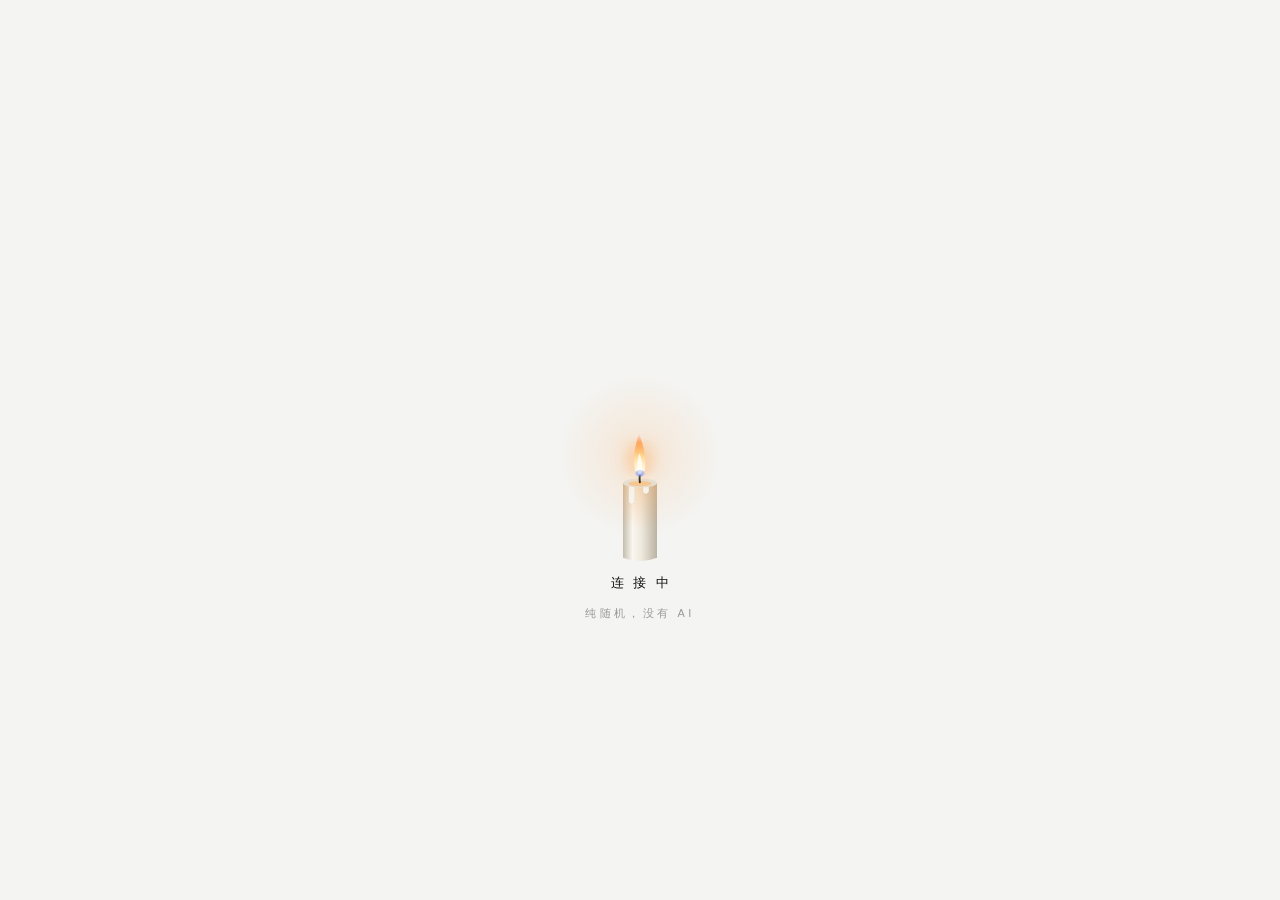
==== commit d2ec9eec: "feat: 补齐会话删除、重构塔罗原位编辑、展字笺粒子弥散动效与作者署名" ====
--- a/app/index.html
+++ b/app/index.html
@@ -185,6 +185,8 @@
           <button class="cb" id="smBtnReplay" type="button">回放</button>
           <i class="sep"></i>
           <button class="cb" id="smBtnView" type="button">展开全篇</button>
+          <i class="sep"></i>
+          <button class="cb sm-btn-del" id="smBtnDel" type="button">删除</button>
         </div>
       </div>
     </div>
--- a/app/css/page-decks.css
+++ b/app/css/page-decks.css
@@ -658,11 +658,30 @@
   transform: translateY(6px);
 }
 
+.wl-cv-wrap {
+  position: relative;
+  width: 240px;
+  height: 140px;
+  display: flex;
+  align-items: center;
+  justify-content: center;
+}
+
+.wl-canvas {
+  position: absolute;
+  top: 0;
+  left: 0;
+  width: 100%;
+  height: 100%;
+  pointer-events: none;
+}
+
 .wl-char {
   font-size: 88px;
   line-height: 1;
   color: var(--ink);
   filter: url(#rub);
+  transition: opacity 0.25s ease;
 }
 
 .wl-rule {
@@ -751,88 +770,26 @@
   color: var(--ink2);
 }
 
-/* 展字笺 · 塔罗布袋与牌阵布局 */
+/* 展字笺 · 塔罗布局与原位编辑 */
+.tr-bar {
+  display: flex;
+  align-items: center;
+  justify-content: space-between;
+  margin-bottom: 16px;
+  padding: 0 4px;
+}
+
+.tr-cnt-txt {
+  font-size: 12px;
+  letter-spacing: 0.16em;
+  color: var(--mute);
+}
+
 .tr-stage {
   display: flex;
-  flex-direction: row;
-  align-items: flex-start;
-}
-
-@media (max-width: 900px) {
-  .tr-stage { flex-direction: column; }
-}
-
-.pouch-wrap {
-  flex: 0 0 180px;
-  width: 180px;
-  display: flex;
   flex-direction: column;
-  align-items: center;
-  margin-right: 24px;
-}
-
-@media (max-width: 900px) {
-  .pouch-wrap {
-    width: 100%;
-    margin-right: 0;
-    margin-bottom: 20px;
-  }
-}
-
-.pouch {
   position: relative;
-  width: 160px;
-  height: 190px;
-}
-
-.pouch svg {
-  position: absolute;
-  top: 0; left: 0;
-  width: 100%; height: 100%;
-}
-
-.pouch .pk-body {
-  fill: var(--bg);
-  stroke: var(--ink2);
-  stroke-width: 1;
-}
-
-.pouch .pk-in {
-  fill: var(--ink);
-}
-
-.pouch .pk-line {
-  fill: none;
-  stroke: var(--ink2);
-  stroke-width: 1;
-  stroke-linecap: round;
-}
-
-.pouch .pk-stitch {
-  fill: none;
-  stroke: var(--mute);
-  stroke-width: 0.8;
-  stroke-dasharray: 2 3;
-}
-
-.pouch .pk-txt {
-  fill: var(--mute);
-  font-size: 8px;
-  letter-spacing: 3px;
-}
-
-.pouch-act {
-  display: flex;
-  flex-direction: column;
-  align-items: center;
-  margin-top: 10px;
-}
-
-.pouch-n {
-  font-size: 11.5px;
-  letter-spacing: 0.2em;
-  color: var(--mute);
-  margin-bottom: 8px;
+  width: 100%;
 }
 
 .tgrid-box {
@@ -847,14 +804,45 @@
   width: 25%;
   padding: 6px;
   box-sizing: border-box;
-}
-
-@media (max-width: 640px) {
+  display: flex;
+  flex-direction: column;
+}
+
+@media (max-width: 860px) {
   .tslot-wrap { width: 33.333%; }
 }
 
-@media (max-width: 440px) {
+@media (max-width: 600px) {
   .tslot-wrap { width: 50%; }
+}
+
+@media (max-width: 400px) {
+  .tslot-wrap { width: 100%; }
+}
+
+/* 塔罗原位展开编辑面板 */
+.tc-inline-ed {
+  margin-top: 10px;
+  border: 1px solid var(--hair);
+  border-radius: 4px;
+  padding: 14px 12px;
+  background: var(--bg);
+  box-shadow: 0 4px 16px var(--glow2);
+  animation: edFadeIn 0.25s ease;
+}
+
+.tc-inline-ed[hidden] {
+  display: none;
+}
+
+@keyframes edFadeIn {
+  from { opacity: 0; transform: translateY(-4px); }
+  to { opacity: 1; transform: translateY(0); }
+}
+
+.tslot-wrap.active-wrap .tc-card .tc-inner {
+  border-color: var(--ink);
+  box-shadow: 0 0 0 2px var(--hair), 0 10px 24px var(--glow);
 }
 
 .tc-card {
--- a/app/css/page-settings.css
+++ b/app/css/page-settings.css
@@ -72,6 +72,15 @@
   font-size: 9.5px;
   letter-spacing: 0.26em;
   color: var(--mute);
+}
+
+.about .author {
+  margin-top: 4px;
+  margin-bottom: 8px;
+  font-size: 10px;
+  letter-spacing: 0.22em;
+  color: var(--ink2);
+  opacity: 0.85;
 }
 
 .about .note {
--- a/app/css/page-starmap.css
+++ b/app/css/page-starmap.css
@@ -151,6 +151,8 @@
 .ca { display: flex; align-items: center; justify-content: center; margin-top: 14px; border-top: 1px solid var(--hair); }
 .ca .sep { display: inline-block; width: 1px; height: 14px; background: var(--hair); }
 .cb { flex: 1; font-size: 13.5px; font-weight: 400; letter-spacing: 0.36em; padding: 14px 0 12px 0.36em; }
+.cb.sm-btn-del { color: var(--mute); transition: color 0.2s; }
+.cb.sm-btn-del:hover { color: #d64a4a; }
 
 /* ---------- 6. 全篇 / 回放覆盖层 ---------- */
 .ov {
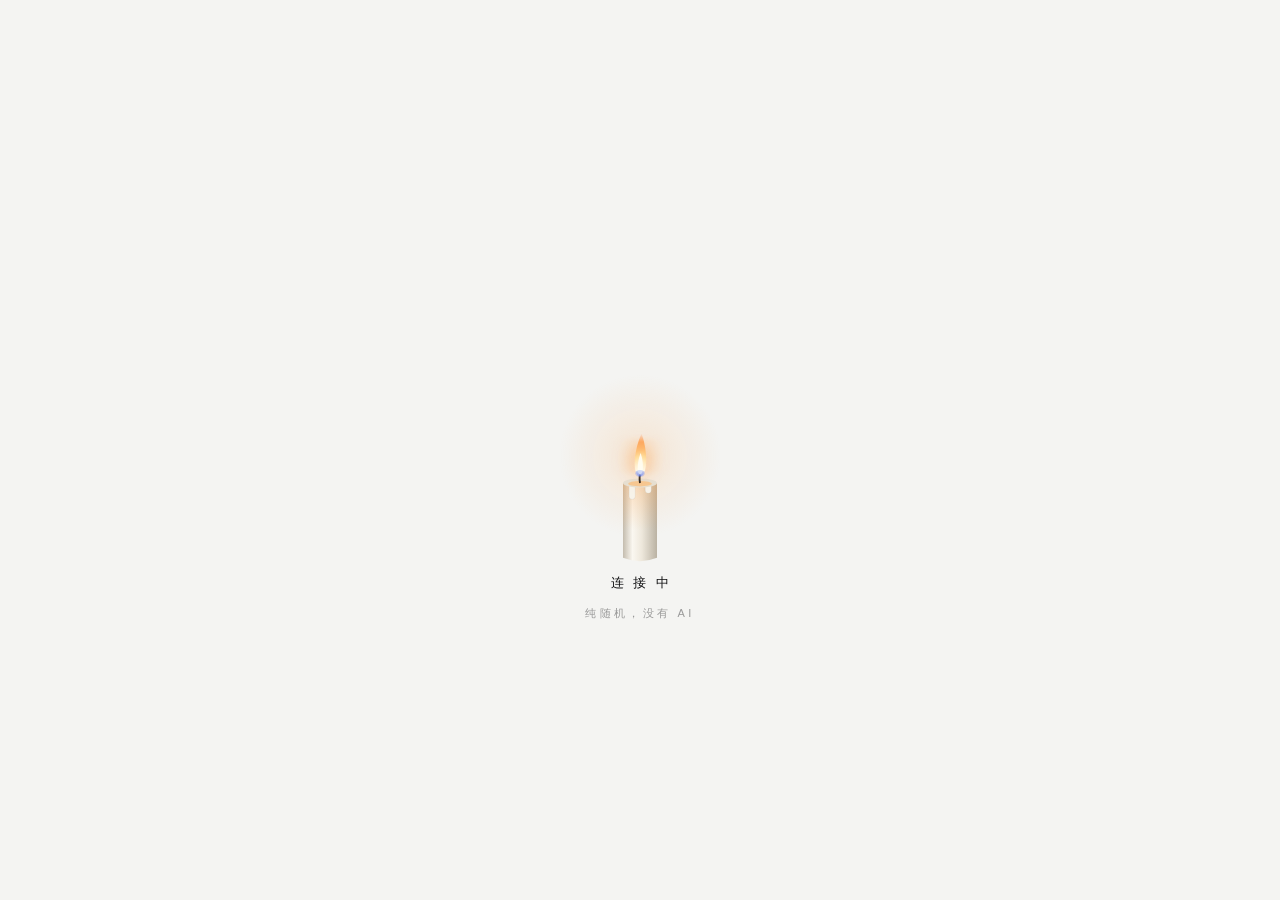
==== commit 5e3272fc: "feat: 顶栏更新为回溯、优化塔罗原位编辑排版、修复星图回放与礼物卡渲染、归档单文件" ====
--- a/app/index.html
+++ b/app/index.html
@@ -4,7 +4,7 @@
 <meta charset="utf-8">
 <meta name="viewport" content="width=device-width, initial-scale=1, viewport-fit=cover">
 <meta name="theme-color" content="#f4f4f2">
-<title>显影 · 传讯字卡</title>
+<title>低语 · 传讯字卡</title>
 <link rel="icon" href="data:,">
 <link rel="stylesheet" href="./css/theme.css">
 <link rel="stylesheet" href="./css/base.css">
@@ -72,7 +72,7 @@
           <span class="bond-bar" id="bondBar" hidden>· <b id="bondWho"></b></span>
         </div>
         <span class="sp"></span>
-        <button class="tbtn" id="btnReveal" type="button" aria-label="按住显影" aria-pressed="false">显影</button>
+        <button class="tbtn" id="btnReveal" type="button" aria-label="按住回溯" aria-pressed="false">回溯</button>
         <button class="tbtn" id="btnSendAway" type="button">送走</button>
         <button class="tbtn" id="btnTheme" type="button" aria-label="切换深浅色"><i class="moon"></i></button>
         <button class="tbtn" id="btnSettings" type="button">设置</button>
--- a/app/css/page-decks.css
+++ b/app/css/page-decks.css
@@ -806,18 +806,26 @@
   box-sizing: border-box;
   display: flex;
   flex-direction: column;
+  transition: width 0.3s ease;
+}
+
+.tslot-wrap.active-wrap {
+  width: 50%;
 }
 
 @media (max-width: 860px) {
   .tslot-wrap { width: 33.333%; }
+  .tslot-wrap.active-wrap { width: 66.666%; }
 }
 
 @media (max-width: 600px) {
   .tslot-wrap { width: 50%; }
+  .tslot-wrap.active-wrap { width: 100%; }
 }
 
 @media (max-width: 400px) {
   .tslot-wrap { width: 100%; }
+  .tslot-wrap.active-wrap { width: 100%; }
 }
 
 /* 塔罗原位展开编辑面板 */
@@ -825,10 +833,16 @@
   margin-top: 10px;
   border: 1px solid var(--hair);
   border-radius: 4px;
-  padding: 14px 12px;
+  padding: 14px 14px 16px;
   background: var(--bg);
-  box-shadow: 0 4px 16px var(--glow2);
+  box-shadow: 0 4px 18px var(--glow2);
   animation: edFadeIn 0.25s ease;
+}
+
+.tc-inline-ed textarea {
+  resize: vertical;
+  min-height: 48px;
+  line-height: 1.6;
 }
 
 .tc-inline-ed[hidden] {
--- a/app/css/page-starmap.css
+++ b/app/css/page-starmap.css
@@ -197,8 +197,12 @@
   font-size: 19px; font-weight: 300;
 }
 .tile.tf { min-width: 74px; height: 76px; font-size: 14px; letter-spacing: 0.2em; }
+.tile.tg { min-width: 60px; height: 70px; font-size: 11px; letter-spacing: 0.16em; }
+.tile.tg .gf-ico { width: 26px; height: 26px; margin-bottom: 4px; color: var(--ink); display: flex; align-items: center; justify-content: center; }
+.tile.tg .gf-ico svg { width: 26px; height: 26px; }
 .tile .tn { font-size: 9.5px; letter-spacing: 0.2em; color: var(--mute); margin-bottom: 4px; }
 .tile .kw { font-size: 10px; letter-spacing: 0.2em; color: var(--mute); margin-top: 4px; }
+.ev-empty { text-align: center; color: var(--mute); font-size: 13px; letter-spacing: 0.2em; padding: 48px 0; }
 .ev-tm { display: block; margin-top: 8px; font-size: 10px; letter-spacing: 0.14em; color: var(--mute); font-variant-numeric: tabular-nums; }
 @keyframes evIn { from { opacity: 0; transform: translateY(6px); filter: blur(3px); } to { opacity: 1; transform: none; filter: none; } }
 
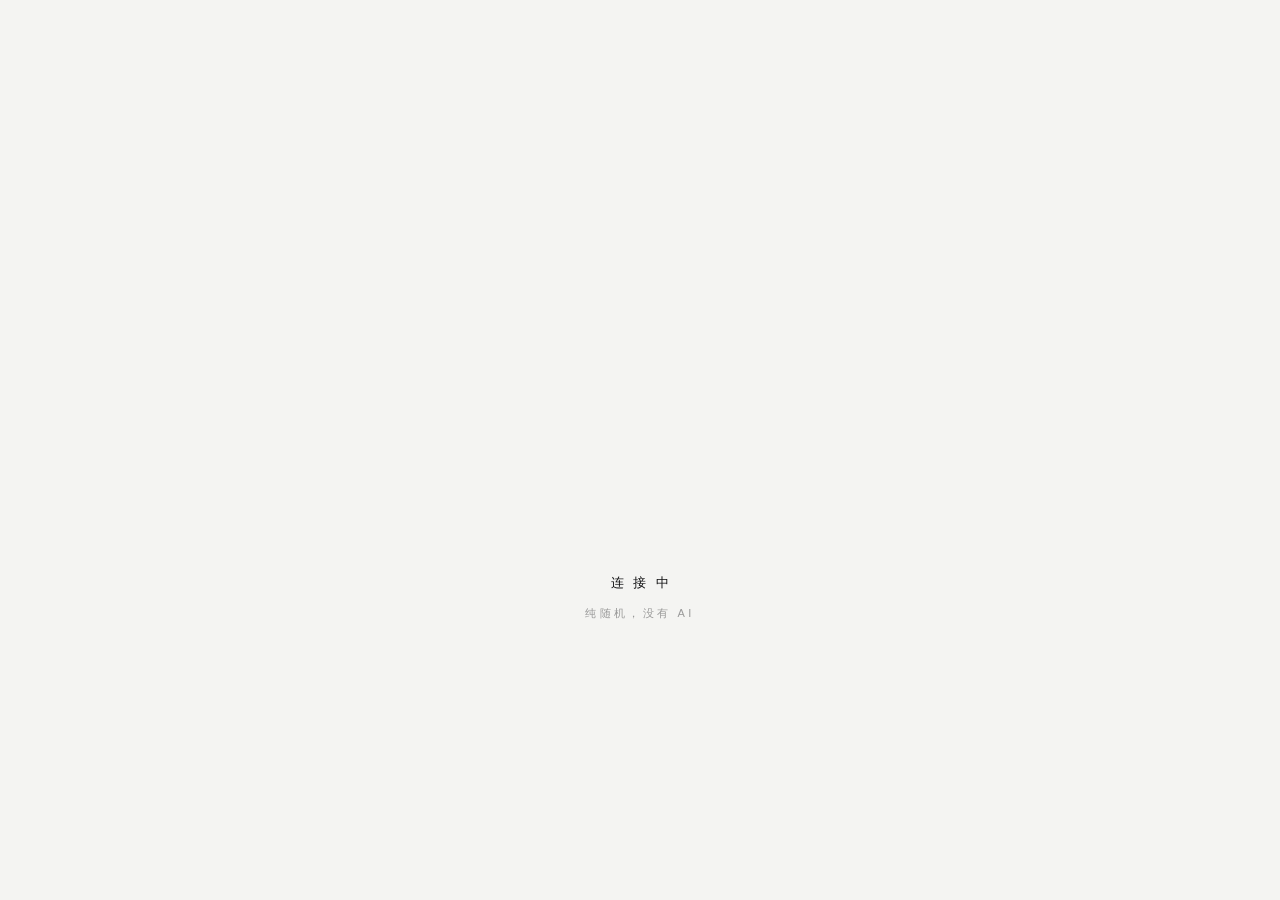
==== commit 2c894fb4: "feat: 落地新手引导仪式系统（初临引渡）与心念共感双模式传讯" ====
--- a/app/index.html
+++ b/app/index.html
@@ -15,6 +15,7 @@
 <link rel="stylesheet" href="./css/page-chat.css">
 <link rel="stylesheet" href="./css/page-starmap.css">
 <link rel="stylesheet" href="./css/rite.css">
+<link rel="stylesheet" href="./css/guide.css">
 </head>
 <body>
 
@@ -377,6 +378,7 @@
 <script src="./js/sfx.js"></script>
 <script src="./js/decks.js"></script>
 <script src="./js/rite.js"></script>
+<script src="./js/guide.js"></script>
 <script src="./js/settings.js"></script>
 <script src="./js/starmap.js"></script>
 <script src="./js/app.js"></script>
--- a/app/css/guide.css
+++ b/app/css/guide.css
@@ -0,0 +1,564 @@
+/* 初临引渡 · 新手仪式引导系统
+   继承东方玄学微光宣纸美学，兼容 Chrome 61 基线
+   包含三幕微卷、墨洇诗句、模式演示器与底部流转轨道 */
+
+.guide-overlay {
+  position: fixed;
+  left: 0;
+  top: 0;
+  width: 100%;
+  height: 100%;
+  z-index: 200;
+  display: flex;
+  flex-direction: column;
+  align-items: center;
+  justify-content: center;
+  background: rgba(11, 15, 18, 0.72);
+  backdrop-filter: blur(8px);
+  -webkit-backdrop-filter: blur(8px);
+  opacity: 0;
+  pointer-events: none;
+  transition: opacity 0.8s cubic-bezier(0.2, 0.7, 0.2, 1);
+}
+
+html:not(.dark) .guide-overlay {
+  background: rgba(244, 244, 242, 0.75);
+}
+
+.guide-overlay.active {
+  opacity: 1;
+  pointer-events: auto;
+}
+
+.guide-overlay.closing {
+  opacity: 0;
+  pointer-events: none;
+}
+
+/* 引渡卷轴容器 */
+.guide-card {
+  position: relative;
+  width: min(540px, calc(100vw - 32px));
+  max-height: calc(100vh - 64px);
+  display: flex;
+  flex-direction: column;
+  background: var(--panel, rgba(20, 26, 31, 0.88));
+  border: 1px solid var(--hair, rgba(255, 255, 255, 0.16));
+  box-shadow: 0 16px 40px rgba(0, 0, 0, 0.45);
+  padding: 24px 28px 20px;
+  box-sizing: border-box;
+  transform: translateY(16px) scale(0.98);
+  transition: transform 0.8s cubic-bezier(0.2, 0.7, 0.2, 1);
+}
+
+.guide-overlay.active .guide-card {
+  transform: translateY(0) scale(1);
+}
+
+/* 顶部跳过暗扣 */
+.guide-skip {
+  position: absolute;
+  top: 14px;
+  right: 18px;
+  background: none;
+  border: 0;
+  color: var(--mute, rgba(255, 255, 255, 0.45));
+  font-family: inherit;
+  font-size: 11px;
+  letter-spacing: 0.16em;
+  padding: 4px 6px;
+  cursor: pointer;
+  transition: color 0.3s;
+}
+
+.guide-skip:hover {
+  color: var(--ink, #ffffff);
+}
+
+/* 卷轴滚动视口 */
+.guide-scroll {
+  flex: 1 1 auto;
+  min-height: 0;
+  overflow-y: auto;
+  overscroll-behavior: contain;
+  padding: 10px 4px 16px;
+  scrollbar-width: none;
+}
+
+.guide-scroll::-webkit-scrollbar {
+  display: none;
+}
+
+/* 各幕文章 */
+.guide-act {
+  text-align: center;
+  display: none;
+  opacity: 0;
+  transform: translateY(8px);
+  transition: opacity 0.5s ease, transform 0.5s ease;
+}
+
+.guide-act.active {
+  display: block;
+  opacity: 1;
+  transform: translateY(0);
+}
+
+/* 幕次小标 */
+.act-head {
+  display: flex;
+  justify-content: center;
+  align-items: center;
+  margin: 0 0 16px;
+}
+
+.act-head::before,
+.act-head::after {
+  content: "";
+  width: 24px;
+  height: 1px;
+  background: var(--hair, rgba(255, 255, 255, 0.16));
+}
+
+.act-head h2 {
+  margin: 0 14px;
+  font-family: var(--serif, "Songti SC", "SimSun", serif);
+  font-weight: 400;
+  font-size: 13px;
+  letter-spacing: 0.36em;
+  color: var(--mute, rgba(255, 255, 255, 0.45));
+}
+
+/* 诗意主文案：水墨洇开动效 */
+.guide-verse {
+  margin: 0 auto;
+  font-family: var(--serif, "Songti SC", "SimSun", serif);
+  font-weight: 400;
+  font-size: 19px;
+  line-height: 1.85;
+  letter-spacing: 0.12em;
+  color: var(--ink2, rgba(255, 255, 255, 0.92));
+}
+
+.guide-verse .vl {
+  display: block;
+}
+
+.guide-verse .ch {
+  display: inline-block;
+  opacity: 0;
+  filter: blur(8px);
+  transform: scale(1.22);
+}
+
+.guide-verse.ink .ch {
+  animation: inkIn 1.1s cubic-bezier(0.2, 0.7, 0.2, 1) forwards;
+  animation-delay: calc(var(--i) * 45ms);
+}
+
+@keyframes inkIn {
+  0% {
+    opacity: 0;
+    filter: blur(9px);
+    transform: scale(1.25);
+  }
+  60% {
+    opacity: 0.85;
+    filter: blur(1px);
+  }
+  100% {
+    opacity: 1;
+    filter: blur(0);
+    transform: none;
+  }
+}
+
+/* 要义点缀列表 */
+.guide-points {
+  list-style: none;
+  margin: 22px auto 0;
+  padding: 0;
+  text-align: left;
+  max-width: 440px;
+}
+
+.guide-points li {
+  display: flex;
+  align-items: flex-start;
+  padding: 11px 2px;
+  border-top: 1px solid var(--hair, rgba(255, 255, 255, 0.16));
+  opacity: 0;
+  transform: translateY(6px);
+  transition: opacity 0.7s, transform 0.7s;
+  transition-delay: calc(var(--delay, 0ms));
+}
+
+.guide-points li:last-child {
+  border-bottom: 1px solid var(--hair, rgba(255, 255, 255, 0.16));
+}
+
+.guide-act.active .guide-points li {
+  opacity: 1;
+  transform: none;
+}
+
+.guide-glyph {
+  flex: 0 0 22px;
+  height: 22px;
+  margin-top: 2px;
+  margin-right: 12px;
+  display: flex;
+  align-items: center;
+  justify-content: center;
+  border: 1px solid var(--hair, rgba(255, 255, 255, 0.2));
+  font-family: var(--serif, "Songti SC", "SimSun", serif);
+  font-size: 11px;
+  color: var(--ink2, rgba(255, 255, 255, 0.88));
+}
+
+.guide-points p {
+  margin: 0;
+  font-size: 13.5px;
+  line-height: 1.8;
+  letter-spacing: 0.04em;
+  color: var(--ink2, rgba(255, 255, 255, 0.88));
+}
+
+/* ---------- 传讯模式演示器 ---------- */
+.demo-wrap {
+  margin-top: 18px;
+  text-align: left;
+}
+
+.demo-tabs {
+  display: flex;
+  margin-bottom: 10px;
+}
+
+.demo-tab {
+  flex: 1 1 0;
+  background: none;
+  border: 1px solid var(--hair, rgba(255, 255, 255, 0.16));
+  color: var(--ink2, rgba(255, 255, 255, 0.8));
+  font-family: inherit;
+  font-size: 12px;
+  letter-spacing: 0.08em;
+  padding: 6px 8px;
+  cursor: pointer;
+  transition: background 0.3s, color 0.3s, border-color 0.3s;
+}
+
+.demo-tab:first-child {
+  border-right: 0;
+}
+
+.demo-tab.active {
+  background: var(--ink, #ffffff);
+  border-color: var(--ink, #ffffff);
+  color: var(--bg, #000000);
+}
+
+.demo-tab small {
+  display: block;
+  font-size: 9.5px;
+  opacity: 0.6;
+  margin-top: 1px;
+}
+
+.demo-desc {
+  font-size: 12px;
+  line-height: 1.6;
+  letter-spacing: 0.04em;
+  color: var(--mute, rgba(255, 255, 255, 0.6));
+  margin: 0 0 10px;
+  min-height: 1.6em;
+}
+
+.demo-box {
+  border: 1px solid var(--hair, rgba(255, 255, 255, 0.16));
+  background: rgba(0, 0, 0, 0.25);
+  padding: 12px 14px;
+  min-height: 180px;
+  box-sizing: border-box;
+}
+
+html:not(.dark) .demo-box {
+  background: rgba(255, 255, 255, 0.4);
+}
+
+/* 模式一：实时共振模拟 */
+.demo-live-row {
+  display: flex;
+  align-items: center;
+  min-height: 52px;
+}
+
+.demo-who {
+  flex: 0 0 24px;
+  font-size: 11px;
+  letter-spacing: 0.15em;
+  color: var(--mute, rgba(255, 255, 255, 0.45));
+}
+
+.demo-live-content {
+  flex: 1 1 auto;
+  display: flex;
+  align-items: center;
+  flex-wrap: wrap;
+}
+
+.demo-typed {
+  font-family: var(--serif, "Songti SC", "SimSun", serif);
+  font-size: 15px;
+  letter-spacing: 0.08em;
+  color: var(--ink2, rgba(255, 255, 255, 0.9));
+}
+
+.demo-typed .ch {
+  display: inline-block;
+  animation: chIn 0.35s cubic-bezier(0.2, 0.7, 0.2, 1) both;
+}
+
+.demo-typed .gap {
+  display: inline-block;
+  width: 0.4em;
+}
+
+@keyframes chIn {
+  from {
+    opacity: 0;
+    transform: translateY(-2px);
+    filter: blur(3px);
+  }
+}
+
+.demo-caret {
+  display: inline-block;
+  width: 1.5px;
+  height: 1em;
+  margin-left: 2px;
+  vertical-align: -0.1em;
+  background: var(--ink, #ffffff);
+  animation: caretBlink 1.1s ease-in-out infinite;
+}
+
+@keyframes caretBlink {
+  50% { opacity: 0.1; }
+}
+
+.demo-splice {
+  display: flex;
+  margin-left: 8px;
+}
+
+.demo-tf {
+  width: 38px;
+  height: 58px;
+  margin: 0 4px;
+  border: 1px solid var(--hair, rgba(255, 255, 255, 0.2));
+  border-radius: 3px;
+  background: var(--card, #141a1f);
+  display: flex;
+  flex-direction: column;
+  align-items: center;
+  justify-content: space-between;
+  padding: 4px 2px 3px;
+  box-sizing: border-box;
+  animation: dropIn 0.5s cubic-bezier(0.2, 0.75, 0.2, 1) both;
+}
+
+.demo-tf .tn { font-size: 6px; letter-spacing: 0.1em; color: var(--mute, rgba(255, 255, 255, 0.45)); }
+.demo-tf .nm { font-family: var(--serif, "Songti SC", "SimSun", serif); font-size: 9.5px; color: var(--ink2, #fff); }
+.demo-tf .pp { font-size: 6px; color: var(--mute, rgba(255, 255, 255, 0.45)); }
+
+@keyframes dropIn {
+  from { opacity: 0; transform: translateY(-8px); filter: blur(3px); }
+}
+
+.demo-link-line {
+  position: relative;
+  height: 1px;
+  margin: 4px 0 4px 24px;
+  background: linear-gradient(to right, transparent, var(--hair, rgba(255, 255, 255, 0.16)) 20%, var(--hair, rgba(255, 255, 255, 0.16)) 80%, transparent);
+}
+
+.demo-link-line i {
+  position: absolute;
+  top: -2px;
+  left: 0;
+  width: 4px;
+  height: 4px;
+  border-radius: 50%;
+  background: var(--ink, #ffffff);
+  animation: dotTravel 2.4s linear infinite;
+}
+
+@keyframes dotTravel {
+  0% { left: 0; opacity: 0; }
+  15%, 85% { opacity: 1; }
+  100% { left: calc(100% - 4px); opacity: 0; }
+}
+
+/* 模式二：凝思落笺模拟 */
+.demo-board {
+  min-height: 80px;
+  display: flex;
+  flex-direction: column;
+  justify-content: flex-end;
+  gap: 4px;
+  padding-bottom: 8px;
+  border-bottom: 1px dashed var(--hair, rgba(255, 255, 255, 0.16));
+}
+
+.demo-board-empty {
+  margin: auto 0;
+  text-align: center;
+  font-size: 11px;
+  color: var(--mute, rgba(255, 255, 255, 0.45));
+}
+
+.demo-board-sent {
+  text-align: center;
+  font-family: var(--serif, "Songti SC", "SimSun", serif);
+  font-size: 15px;
+  line-height: 1.6;
+  letter-spacing: 0.08em;
+  color: var(--ink2, rgba(255, 255, 255, 0.9));
+  animation: riseIn 0.6s cubic-bezier(0.2, 0.75, 0.2, 1) both;
+}
+
+@keyframes riseIn {
+  from { opacity: 0; transform: translateY(18px); filter: blur(4px); }
+}
+
+.demo-tray {
+  display: flex;
+  flex-wrap: wrap;
+  gap: 4px;
+  min-height: 28px;
+  padding: 8px 0 4px;
+}
+
+.demo-slip {
+  font-size: 11px;
+  padding: 3px 6px;
+  border: 1px dashed var(--hair, rgba(255, 255, 255, 0.2));
+  color: var(--ink2, rgba(255, 255, 255, 0.85));
+  background: rgba(255, 255, 255, 0.04);
+}
+
+.demo-compose {
+  display: flex;
+  gap: 6px;
+  margin-top: 6px;
+}
+
+.demo-input {
+  flex: 1 1 auto;
+  min-width: 0;
+  background: none;
+  border: 0;
+  border-bottom: 1px solid var(--hair, rgba(255, 255, 255, 0.2));
+  color: var(--ink, #ffffff);
+  font-family: var(--serif, "Songti SC", "SimSun", serif);
+  font-size: 13px;
+  padding: 4px 2px;
+  outline: none;
+}
+
+.demo-btn-action {
+  flex: 0 0 auto;
+  background: none;
+  border: 1px solid var(--hair, rgba(255, 255, 255, 0.2));
+  color: var(--ink, #ffffff);
+  font-family: inherit;
+  font-size: 11px;
+  letter-spacing: 0.1em;
+  padding: 4px 8px;
+  cursor: pointer;
+}
+
+.demo-btn-action.highlight {
+  background: var(--ink, #ffffff);
+  color: var(--bg, #000000);
+  border-color: var(--ink, #ffffff);
+}
+
+.demo-hint {
+  font-size: 10.5px;
+  color: var(--mute, rgba(255, 255, 255, 0.45));
+  margin: 6px 0 0;
+}
+
+/* ---------- 底部流转轨道 ---------- */
+.guide-rail {
+  display: flex;
+  align-items: center;
+  justify-content: space-between;
+  padding-top: 16px;
+  border-top: 1px solid var(--hair, rgba(255, 255, 255, 0.12));
+}
+
+.rail-btn {
+  background: none;
+  border: 1px solid var(--hair, rgba(255, 255, 255, 0.2));
+  color: var(--ink2, rgba(255, 255, 255, 0.85));
+  font-family: inherit;
+  font-size: 11.5px;
+  letter-spacing: 0.2em;
+  padding: 7px 12px;
+  cursor: pointer;
+  transition: all 0.3s;
+}
+
+.rail-btn:hover {
+  border-color: var(--ink, #ffffff);
+}
+
+.rail-btn.primary {
+  background: var(--ink, #ffffff);
+  color: var(--bg, #000000);
+  border-color: var(--ink, #ffffff);
+}
+
+.rail-dots {
+  display: flex;
+  align-items: center;
+  gap: 8px;
+}
+
+.rail-dot {
+  width: 6px;
+  height: 6px;
+  border-radius: 50%;
+  border: 1px solid var(--mute, rgba(255, 255, 255, 0.45));
+  background: none;
+  cursor: pointer;
+  padding: 0;
+  transition: all 0.4s;
+}
+
+.rail-dot.active {
+  width: 8px;
+  height: 8px;
+  background: var(--ink, #ffffff);
+  border-color: var(--ink, #ffffff);
+  box-shadow: 0 0 8px rgba(255, 255, 255, 0.5);
+}
+
+.rail-dot.past {
+  background: var(--mute, rgba(255, 255, 255, 0.45));
+  border-color: transparent;
+}
+
+@media (max-width: 480px) {
+  .guide-card {
+    padding: 20px 16px 16px;
+  }
+  .guide-verse {
+    font-size: 16px;
+  }
+  .guide-points p {
+    font-size: 12.5px;
+  }
+}
